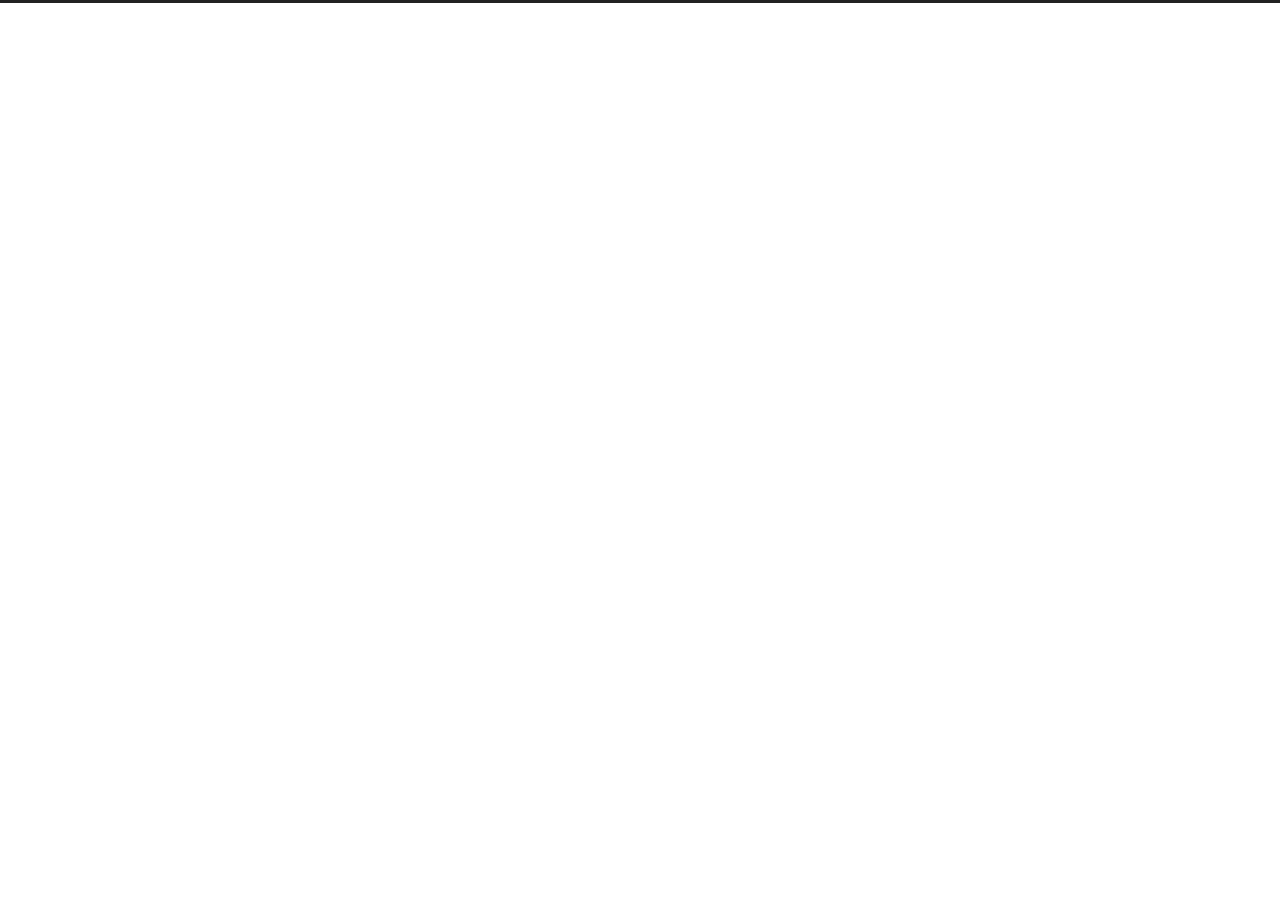
==== archives/index.html @ d3a79fce "Site updated: 2021-07-25 20:17:52" ====
<!DOCTYPE html>
<html lang="en">
<head>
  <meta charset="UTF-8">
<meta name="viewport" content="width=device-width">
<meta name="theme-color" content="#222">
<meta name="generator" content="Hexo 5.4.0">


  <link rel="apple-touch-icon" sizes="180x180" href="/images/apple-touch-icon-next.png">
  <link rel="icon" type="image/png" sizes="32x32" href="/images/favicon-32x32-next.png">
  <link rel="icon" type="image/png" sizes="16x16" href="/images/favicon-16x16-next.png">
  <link rel="mask-icon" href="/images/logo.svg" color="#222">

<link rel="stylesheet" href="/css/main.css">



<link rel="stylesheet" href="https://cdn.jsdelivr.net/npm/@fortawesome/fontawesome-free@5.15.3/css/all.min.css" integrity="sha256-2H3fkXt6FEmrReK448mDVGKb3WW2ZZw35gI7vqHOE4Y=" crossorigin="anonymous">
  <link rel="stylesheet" href="https://cdn.jsdelivr.net/npm/animate.css@3.1.1/animate.min.css" integrity="sha256-PR7ttpcvz8qrF57fur/yAx1qXMFJeJFiA6pSzWi0OIE=" crossorigin="anonymous">

<script class="next-config" data-name="main" type="application/json">{"hostname":"example.com","root":"/","images":"/images","scheme":"Muse","version":"8.6.1","exturl":false,"sidebar":{"position":"left","display":"post","padding":18,"offset":12},"copycode":false,"bookmark":{"enable":false,"color":"#222","save":"auto"},"fancybox":false,"mediumzoom":false,"lazyload":false,"pangu":false,"comments":{"style":"tabs","active":null,"storage":true,"lazyload":false,"nav":null},"motion":{"enable":true,"async":false,"transition":{"post_block":"fadeIn","post_header":"fadeInDown","post_body":"fadeInDown","coll_header":"fadeInLeft","sidebar":"fadeInUp"}},"prism":false,"i18n":{"placeholder":"Searching...","empty":"We didn't find any results for the search: ${query}","hits_time":"${hits} results found in ${time} ms","hits":"${hits} results found"}}</script><script src="/js/config.js"></script>
<meta property="og:type" content="website">
<meta property="og:title" content="第一篇博客">
<meta property="og:url" content="http://example.com/archives/index.html">
<meta property="og:site_name" content="第一篇博客">
<meta property="og:locale" content="en_US">
<meta property="article:author" content="BTPIG1">
<meta name="twitter:card" content="summary">


<link rel="canonical" href="http://example.com/archives/">



<script class="next-config" data-name="page" type="application/json">{"sidebar":"","isHome":false,"isPost":false,"lang":"en","comments":"","permalink":"","path":"archives/index.html","title":""}</script>

<script class="next-config" data-name="calendar" type="application/json">""</script>
<title>Archive | 第一篇博客</title>
  




  <noscript>
    <link rel="stylesheet" href="/css/noscript.css">
  </noscript>
</head>

<body itemscope itemtype="http://schema.org/WebPage" class="use-motion">
  <div class="headband"></div>

  <main class="main">
    <header class="header" itemscope itemtype="http://schema.org/WPHeader">
      <div class="header-inner"><div class="site-brand-container">
  <div class="site-nav-toggle">
    <div class="toggle" aria-label="Toggle navigation bar" role="button">
    </div>
  </div>

  <div class="site-meta">

    <a href="/" class="brand" rel="start">
      <i class="logo-line"></i>
      <h1 class="site-title">第一篇博客</h1>
      <i class="logo-line"></i>
    </a>
  </div>

  <div class="site-nav-right">
    <div class="toggle popup-trigger">
    </div>
  </div>
</div>







</div>
        
  
  <div class="toggle sidebar-toggle" role="button">
    <span class="toggle-line"></span>
    <span class="toggle-line"></span>
    <span class="toggle-line"></span>
  </div>

  <aside class="sidebar">

    <div class="sidebar-inner sidebar-overview-active">
      <ul class="sidebar-nav">
        <li class="sidebar-nav-toc">
          Table of Contents
        </li>
        <li class="sidebar-nav-overview">
          Overview
        </li>
      </ul>

      <div class="sidebar-panel-container">
        <!--noindex-->
        <div class="post-toc-wrap sidebar-panel">
        </div>
        <!--/noindex-->

        <div class="site-overview-wrap sidebar-panel">
          <div class="site-overview">
            <div class="site-author site-overview-item animated" itemprop="author" itemscope itemtype="http://schema.org/Person">
  <p class="site-author-name" itemprop="name">BTPIG1</p>
  <div class="site-description" itemprop="description"></div>
</div>
<div class="site-state-wrap site-overview-item animated">
  <nav class="site-state">
      <div class="site-state-item site-state-posts">
          <a href="/archives">
          <span class="site-state-item-count">2</span>
          <span class="site-state-item-name">posts</span>
        </a>
      </div>
  </nav>
</div>



          </div>
        </div>
      </div>
    </div>
  </aside>
  <div class="sidebar-dimmer"></div>


    </header>

    
  <div class="back-to-top" role="button" aria-label="Back to top">
    <i class="fa fa-arrow-up"></i>
    <span>0%</span>
  </div>

<noscript>
  <div class="noscript-warning">Theme NexT works best with JavaScript enabled</div>
</noscript>


    <div class="main-inner archive posts-collapse">


  
  
  
  <div class="post-block">
    <div class="post-content">
      <div class="collection-title">
        <span class="collection-header">Um..! 2 posts in total. Keep on posting.</span>
      </div>

      
    <div class="collection-year">
      <span class="collection-header">2021</span>
    </div>

  <article itemscope itemtype="http://schema.org/Article">
    <header class="post-header">
      <div class="post-meta-container">
        <time itemprop="dateCreated"
              datetime="2021-07-25T20:12:00+08:00"
              content="2021-07-25">
          07-25
        </time>
      </div>

      <div class="post-title">
          <a class="post-title-link" href="/2021/07/25/%E6%88%91%E7%9A%84%E7%AC%AC%E4%B8%80%E7%AF%87%E5%8D%9A%E5%AE%A2/" itemprop="url">
            <span itemprop="name">我的第一篇博客</span>
          </a>
      </div>

      
    </header>
  </article>

  <article itemscope itemtype="http://schema.org/Article">
    <header class="post-header">
      <div class="post-meta-container">
        <time itemprop="dateCreated"
              datetime="2021-07-25T19:30:28+08:00"
              content="2021-07-25">
          07-25
        </time>
      </div>

      <div class="post-title">
          <a class="post-title-link" href="/2021/07/25/hello-world/" itemprop="url">
            <span itemprop="name">Hello World</span>
          </a>
      </div>

      
    </header>
  </article>


    </div>
  </div>
  
  
  

</div>
  </main>

  <footer class="footer">
    <div class="footer-inner">


<div class="copyright">
  &copy; 
  <span itemprop="copyrightYear">2021</span>
  <span class="with-love">
    <i class="fa fa-heart"></i>
  </span>
  <span class="author" itemprop="copyrightHolder">BTPIG1</span>
</div>
  <div class="powered-by">Powered by <a href="https://hexo.io/" rel="noopener" target="_blank">Hexo</a> & <a href="https://theme-next.js.org/muse/" rel="noopener" target="_blank">NexT.Muse</a>
  </div>

    </div>
  </footer>

  
  <script src="https://cdn.jsdelivr.net/npm/animejs@3.2.1/lib/anime.min.js" integrity="sha256-XL2inqUJaslATFnHdJOi9GfQ60on8Wx1C2H8DYiN1xY=" crossorigin="anonymous"></script>
<script src="/js/comments.js"></script><script src="/js/utils.js"></script><script src="/js/motion.js"></script><script src="/js/schemes/muse.js"></script><script src="/js/next-boot.js"></script>

  




  





</body>
</html>
---- css/main.css ----
:root {
  --body-bg-color: #fff;
  --content-bg-color: #fff;
  --card-bg-color: #f5f5f5;
  --text-color: #555;
  --blockquote-color: #666;
  --link-color: #555;
  --link-hover-color: #222;
  --brand-color: #fff;
  --brand-hover-color: #fff;
  --table-row-odd-bg-color: #f9f9f9;
  --table-row-hover-bg-color: #f5f5f5;
  --menu-item-bg-color: #f5f5f5;
  --btn-default-bg: #222;
  --btn-default-color: #fff;
  --btn-default-border-color: #222;
  --btn-default-hover-bg: #fff;
  --btn-default-hover-color: #222;
  --btn-default-hover-border-color: #222;
  --highlight-background: #f0f0f0;
  --highlight-foreground: #444;
  --highlight-gutter-background: #dedede;
  --highlight-gutter-foreground: #555;
}
html {
  line-height: 1.15; /* 1 */
  -webkit-text-size-adjust: 100%; /* 2 */
}
body {
  margin: 0;
}
main {
  display: block;
}
h1 {
  font-size: 2em;
  margin: 0.67em 0;
}
hr {
  box-sizing: content-box; /* 1 */
  height: 0; /* 1 */
  overflow: visible; /* 2 */
}
pre {
  font-family: monospace, monospace; /* 1 */
  font-size: 1em; /* 2 */
}
a {
  background: transparent;
}
abbr[title] {
  border-bottom: none; /* 1 */
  text-decoration: underline; /* 2 */
  text-decoration: underline dotted; /* 2 */
}
b,
strong {
  font-weight: bolder;
}
code,
kbd,
samp {
  font-family: monospace, monospace; /* 1 */
  font-size: 1em; /* 2 */
}
small {
  font-size: 80%;
}
sub,
sup {
  font-size: 75%;
  line-height: 0;
  position: relative;
  vertical-align: baseline;
}
sub {
  bottom: -0.25em;
}
sup {
  top: -0.5em;
}
img {
  border-style: none;
}
button,
input,
optgroup,
select,
textarea {
  font-family: inherit; /* 1 */
  font-size: 100%; /* 1 */
  line-height: 1.15; /* 1 */
  margin: 0; /* 2 */
}
button,
input {
/* 1 */
  overflow: visible;
}
button,
select {
/* 1 */
  text-transform: none;
}
button,
[type='button'],
[type='reset'],
[type='submit'] {
  -webkit-appearance: button;
}
button::-moz-focus-inner,
[type='button']::-moz-focus-inner,
[type='reset']::-moz-focus-inner,
[type='submit']::-moz-focus-inner {
  border-style: none;
  padding: 0;
}
button:-moz-focusring,
[type='button']:-moz-focusring,
[type='reset']:-moz-focusring,
[type='submit']:-moz-focusring {
  outline: 1px dotted ButtonText;
}
fieldset {
  padding: 0.35em 0.75em 0.625em;
}
legend {
  box-sizing: border-box; /* 1 */
  color: inherit; /* 2 */
  display: table; /* 1 */
  max-width: 100%; /* 1 */
  padding: 0; /* 3 */
  white-space: normal; /* 1 */
}
progress {
  vertical-align: baseline;
}
textarea {
  overflow: auto;
}
[type='checkbox'],
[type='radio'] {
  box-sizing: border-box; /* 1 */
  padding: 0; /* 2 */
}
[type='number']::-webkit-inner-spin-button,
[type='number']::-webkit-outer-spin-button {
  height: auto;
}
[type='search'] {
  outline-offset: -2px; /* 2 */
  -webkit-appearance: textfield; /* 1 */
}
[type='search']::-webkit-search-decoration {
  -webkit-appearance: none;
}
::-webkit-file-upload-button {
  font: inherit; /* 2 */
  -webkit-appearance: button; /* 1 */
}
details {
  display: block;
}
summary {
  display: list-item;
}
template {
  display: none;
}
[hidden] {
  display: none;
}
::selection {
  background: #262a30;
  color: #eee;
}
html,
body {
  height: 100%;
}
body {
  background: var(--body-bg-color);
  color: var(--text-color);
  font-family: Lato, 'PingFang SC', 'Microsoft YaHei', sans-serif;
  font-size: 1em;
  line-height: 2;
  min-height: 100%;
  position: relative;
  transition: padding 0.2s ease-in-out;
}
h1,
h2,
h3,
h4,
h5,
h6 {
  font-family: Lato, 'PingFang SC', 'Microsoft YaHei', sans-serif;
  font-weight: bold;
  line-height: 1.5;
  margin: 20px 0 15px;
}
h1 {
  font-size: 1.5em;
}
h2 {
  font-size: 1.375em;
}
h3 {
  font-size: 1.25em;
}
h4 {
  font-size: 1.125em;
}
h5 {
  font-size: 1em;
}
h6 {
  font-size: 0.875em;
}
p {
  margin: 0 0 20px;
}
a {
  border-bottom: 1px solid #999;
  color: var(--link-color);
  cursor: pointer;
  outline: 0;
  text-decoration: none;
  overflow-wrap: break-word;
}
a:hover {
  border-bottom-color: var(--link-hover-color);
  color: var(--link-hover-color);
}
iframe,
img,
video,
embed {
  display: block;
  margin-left: auto;
  margin-right: auto;
  max-width: 100%;
}
hr {
  background-image: repeating-linear-gradient(-45deg, #ddd, #ddd 4px, transparent 4px, transparent 8px);
  border: 0;
  height: 3px;
  margin: 40px 0;
}
blockquote {
  border-left: 4px solid #ddd;
  color: var(--blockquote-color);
  margin: 0;
  padding: 0 15px;
}
blockquote cite::before {
  content: '-';
  padding: 0 5px;
}
dt {
  font-weight: bold;
}
dd {
  margin: 0;
  padding: 0;
}
.table-container {
  overflow: auto;
}
table {
  border-collapse: collapse;
  border-spacing: 0;
  font-size: 0.875em;
  margin: 0 0 20px;
  width: 100%;
}
tbody tr:nth-of-type(odd) {
  background: var(--table-row-odd-bg-color);
}
tbody tr:hover {
  background: var(--table-row-hover-bg-color);
}
caption,
th,
td {
  padding: 8px;
}
th,
td {
  border: 1px solid #ddd;
  border-bottom: 3px solid #ddd;
}
th {
  font-weight: 700;
  padding-bottom: 10px;
}
td {
  border-bottom-width: 1px;
}
.btn {
  background: var(--btn-default-bg);
  border: 2px solid var(--btn-default-border-color);
  border-radius: 0;
  color: var(--btn-default-color);
  display: inline-block;
  font-size: 0.875em;
  line-height: 2;
  padding: 0 20px;
  transition: background-color 0.2s ease-in-out;
}
.btn:hover {
  background: var(--btn-default-hover-bg);
  border-color: var(--btn-default-hover-border-color);
  color: var(--btn-default-hover-color);
}
.btn + .btn {
  margin: 0 0 8px 8px;
}
.btn .fa-fw {
  text-align: left;
  width: 1.285714285714286em;
}
.toggle {
  line-height: 0;
}
.toggle .toggle-line {
  background: #fff;
  display: block;
  height: 2px;
  left: 0;
  position: relative;
  top: 0;
  transition: all 0.4s;
  width: 100%;
}
.toggle .toggle-line:not(:first-child) {
  margin-top: 3px;
}
.toggle.toggle-arrow .toggle-line:first-child {
  left: 50%;
  top: 2px;
  transform: rotate(45deg);
  width: 50%;
}
.toggle.toggle-arrow .toggle-line:last-child {
  left: 50%;
  top: -2px;
  transform: rotate(-45deg);
  width: 50%;
}
.toggle.toggle-close .toggle-line:nth-child(2) {
  opacity: 0;
}
.toggle.toggle-close .toggle-line:first-child {
  top: 5px;
  transform: rotate(45deg);
}
.toggle.toggle-close .toggle-line:last-child {
  top: -5px;
  transform: rotate(-45deg);
}
/*

Original highlight.js style (c) Ivan Sagalaev <maniac@softwaremaniacs.org>

*/

.hljs {
  display: block;
  overflow-x: auto;
  padding: 0.5em;
  background: #F0F0F0;
}


/* Base color: saturation 0; */

.hljs,
.hljs-subst {
  color: #444;
}

.hljs-comment {
  color: #888888;
}

.hljs-keyword,
.hljs-attribute,
.hljs-selector-tag,
.hljs-meta-keyword,
.hljs-doctag,
.hljs-name {
  font-weight: bold;
}


/* User color: hue: 0 */

.hljs-type,
.hljs-string,
.hljs-number,
.hljs-selector-id,
.hljs-selector-class,
.hljs-quote,
.hljs-template-tag,
.hljs-deletion {
  color: #880000;
}

.hljs-title,
.hljs-section {
  color: #880000;
  font-weight: bold;
}

.hljs-regexp,
.hljs-symbol,
.hljs-variable,
.hljs-template-variable,
.hljs-link,
.hljs-selector-attr,
.hljs-selector-pseudo {
  color: #BC6060;
}


/* Language color: hue: 90; */

.hljs-literal {
  color: #78A960;
}

.hljs-built_in,
.hljs-bullet,
.hljs-code,
.hljs-addition {
  color: #397300;
}


/* Meta color: hue: 200 */

.hljs-meta {
  color: #1f7199;
}

.hljs-meta-string {
  color: #4d99bf;
}


/* Misc effects */

.hljs-emphasis {
  font-style: italic;
}

.hljs-strong {
  font-weight: bold;
}

code,
kbd,
figure.highlight,
pre {
  background: var(--highlight-background);
  color: var(--highlight-foreground);
}
figure.highlight,
pre {
  line-height: 1.6;
  margin: 0 auto 20px;
}
pre,
code {
  font-family: consolas, Menlo, monospace, 'PingFang SC', 'Microsoft YaHei';
}
code {
  border-radius: 3px;
  font-size: 0.875em;
  padding: 2px 4px;
  overflow-wrap: break-word;
}
kbd {
  border: 2px solid #ccc;
  border-radius: 0.2em;
  box-shadow: 0.1em 0.1em 0.2em rgba(0,0,0,0.1);
  font-family: inherit;
  padding: 0.1em 0.3em;
  white-space: nowrap;
}
figure.highlight {
  position: relative;
}
figure.highlight pre {
  border: 0;
  margin: 0;
  padding: 10px 0;
}
figure.highlight table {
  border: 0;
  margin: 0;
  width: auto;
}
figure.highlight td {
  border: 0;
  padding: 0;
}
figure.highlight figcaption,
pre .caption,
pre figcaption {
  background: var(--highlight-gutter-background);
  color: var(--highlight-foreground);
  display: flow-root;
  font-size: 0.875em;
  line-height: 1.2;
  padding: 0.5em;
}
figure.highlight figcaption a,
pre .caption a,
pre figcaption a {
  color: var(--highlight-foreground);
  float: right;
}
figure.highlight figcaption a:hover,
pre .caption a:hover,
pre figcaption a:hover {
  border-bottom-color: var(--highlight-foreground);
}
figure.highlight .gutter {
  -moz-user-select: none;
  -ms-user-select: none;
  -webkit-user-select: none;
  user-select: none;
}
figure.highlight .gutter pre {
  background: var(--highlight-gutter-background);
  color: var(--highlight-gutter-foreground);
  padding-left: 10px;
  padding-right: 10px;
  text-align: right;
}
figure.highlight .code pre {
  padding-left: 10px;
  width: 100%;
}
pre .caption,
pre figcaption {
  margin-bottom: 10px;
}
.gist table {
  width: auto;
}
.gist table td {
  border: 0;
}
pre {
  overflow: auto;
  padding: 10px;
  position: relative;
}
pre code {
  background: none;
  padding: 0;
  text-shadow: none;
}
.blockquote-center {
  border-left: none;
  margin: 40px 0;
  padding: 0;
  position: relative;
  text-align: center;
}
.blockquote-center::before,
.blockquote-center::after {
  left: 0;
  line-height: 1;
  opacity: 0.6;
  position: absolute;
  width: 100%;
}
.blockquote-center::before {
  border-top: 1px solid #ccc;
  text-align: left;
  top: -20px;
  content: '\f10d';
  font-family: 'Font Awesome 5 Free';
  font-weight: 900;
}
.blockquote-center::after {
  border-bottom: 1px solid #ccc;
  bottom: -20px;
  text-align: right;
  content: '\f10e';
  font-family: 'Font Awesome 5 Free';
  font-weight: 900;
}
.blockquote-center p,
.blockquote-center div {
  text-align: center;
}
.group-picture {
  margin-bottom: 20px;
}
.group-picture .group-picture-row {
  display: flex;
  gap: 3px;
  margin-bottom: 3px;
}
.group-picture .group-picture-column {
  flex: 1;
}
.group-picture .group-picture-column img {
  height: 100%;
  margin: 0;
  object-fit: cover;
  width: 100%;
}
.post-body .label {
  color: #555;
  padding: 0 2px;
}
.post-body .label.default {
  background: #f0f0f0;
}
.post-body .label.primary {
  background: #efe6f7;
}
.post-body .label.info {
  background: #e5f2f8;
}
.post-body .label.success {
  background: #e7f4e9;
}
.post-body .label.warning {
  background: #fcf6e1;
}
.post-body .label.danger {
  background: #fae8eb;
}
.post-body .link-grid {
  display: grid;
  grid-gap: 1.5rem 1.5rem;
  gap: 1.5rem 1.5rem;
  grid-template-columns: 1fr 1fr;
  margin-bottom: 20px;
  padding: 1rem;
}
@media (max-width: 767px) {
  .post-body .link-grid {
    grid-template-columns: 1fr;
  }
}
.post-body .link-grid .link-grid-container {
  border: solid #ddd;
  box-shadow: 1rem 1rem 0.5rem rgba(0,0,0,0.5);
  min-height: 5rem;
  min-width: 0;
  padding: 0.5rem;
  position: relative;
  transition: background 0.3s;
}
.post-body .link-grid .link-grid-container:hover {
  animation: next-shake 0.5s;
  background: var(--card-bg-color);
}
.post-body .link-grid .link-grid-container:active {
  box-shadow: 0.5rem 0.5rem 0.25rem rgba(0,0,0,0.5);
  transform: translate(0.2rem, 0.2rem);
}
.post-body .link-grid .link-grid-container .link-grid-image {
  border: 1px solid #ddd;
  border-radius: 50%;
  box-sizing: border-box;
  height: 5rem;
  padding: 3px;
  position: absolute;
  width: 5rem;
}
.post-body .link-grid .link-grid-container p {
  margin: 0 1rem 0 6rem;
}
.post-body .link-grid .link-grid-container p:first-of-type {
  font-size: 1.2em;
}
.post-body .link-grid .link-grid-container p:last-of-type {
  font-size: 0.8em;
  line-height: 1.3rem;
  opacity: 0.7;
}
.post-body .link-grid .link-grid-container a {
  border: 0;
  height: 100%;
  left: 0;
  position: absolute;
  top: 0;
  width: 100%;
}
@-moz-keyframes next-shake {
  0% {
    transform: translate(1pt, 1pt) rotate(0deg);
  }
  10% {
    transform: translate(-1pt, -2pt) rotate(-1deg);
  }
  20% {
    transform: translate(-3pt, 0pt) rotate(1deg);
  }
  30% {
    transform: translate(3pt, 2pt) rotate(0deg);
  }
  40% {
    transform: translate(1pt, -1pt) rotate(1deg);
  }
  50% {
    transform: translate(-1pt, 2pt) rotate(-1deg);
  }
  60% {
    transform: translate(-3pt, 1pt) rotate(0deg);
  }
  70% {
    transform: translate(3pt, 1pt) rotate(-1deg);
  }
  80% {
    transform: translate(-1pt, -1pt) rotate(1deg);
  }
  90% {
    transform: translate(1pt, 2pt) rotate(0deg);
  }
  100% {
    transform: translate(1pt, -2pt) rotate(-1deg);
  }
}
@-webkit-keyframes next-shake {
  0% {
    transform: translate(1pt, 1pt) rotate(0deg);
  }
  10% {
    transform: translate(-1pt, -2pt) rotate(-1deg);
  }
  20% {
    transform: translate(-3pt, 0pt) rotate(1deg);
  }
  30% {
    transform: translate(3pt, 2pt) rotate(0deg);
  }
  40% {
    transform: translate(1pt, -1pt) rotate(1deg);
  }
  50% {
    transform: translate(-1pt, 2pt) rotate(-1deg);
  }
  60% {
    transform: translate(-3pt, 1pt) rotate(0deg);
  }
  70% {
    transform: translate(3pt, 1pt) rotate(-1deg);
  }
  80% {
    transform: translate(-1pt, -1pt) rotate(1deg);
  }
  90% {
    transform: translate(1pt, 2pt) rotate(0deg);
  }
  100% {
    transform: translate(1pt, -2pt) rotate(-1deg);
  }
}
@-o-keyframes next-shake {
  0% {
    transform: translate(1pt, 1pt) rotate(0deg);
  }
  10% {
    transform: translate(-1pt, -2pt) rotate(-1deg);
  }
  20% {
    transform: translate(-3pt, 0pt) rotate(1deg);
  }
  30% {
    transform: translate(3pt, 2pt) rotate(0deg);
  }
  40% {
    transform: translate(1pt, -1pt) rotate(1deg);
  }
  50% {
    transform: translate(-1pt, 2pt) rotate(-1deg);
  }
  60% {
    transform: translate(-3pt, 1pt) rotate(0deg);
  }
  70% {
    transform: translate(3pt, 1pt) rotate(-1deg);
  }
  80% {
    transform: translate(-1pt, -1pt) rotate(1deg);
  }
  90% {
    transform: translate(1pt, 2pt) rotate(0deg);
  }
  100% {
    transform: translate(1pt, -2pt) rotate(-1deg);
  }
}
@keyframes next-shake {
  0% {
    transform: translate(1pt, 1pt) rotate(0deg);
  }
  10% {
    transform: translate(-1pt, -2pt) rotate(-1deg);
  }
  20% {
    transform: translate(-3pt, 0pt) rotate(1deg);
  }
  30% {
    transform: translate(3pt, 2pt) rotate(0deg);
  }
  40% {
    transform: translate(1pt, -1pt) rotate(1deg);
  }
  50% {
    transform: translate(-1pt, 2pt) rotate(-1deg);
  }
  60% {
    transform: translate(-3pt, 1pt) rotate(0deg);
  }
  70% {
    transform: translate(3pt, 1pt) rotate(-1deg);
  }
  80% {
    transform: translate(-1pt, -1pt) rotate(1deg);
  }
  90% {
    transform: translate(1pt, 2pt) rotate(0deg);
  }
  100% {
    transform: translate(1pt, -2pt) rotate(-1deg);
  }
}
.post-body .tabs {
  margin-bottom: 20px;
}
.post-body .tabs,
.tabs-comment {
  padding-top: 10px;
}
.post-body .tabs ul.nav-tabs,
.tabs-comment ul.nav-tabs {
  display: flex;
  display: flex;
  flex-wrap: wrap;
  justify-content: center;
  margin: 0;
  padding: 0;
}
@media (max-width: 413px) {
  .post-body .tabs ul.nav-tabs,
  .tabs-comment ul.nav-tabs {
    display: block;
    margin-bottom: 5px;
  }
}
.post-body .tabs ul.nav-tabs li.tab,
.tabs-comment ul.nav-tabs li.tab {
  border-bottom: 1px solid #ddd;
  border-left: 1px solid transparent;
  border-right: 1px solid transparent;
  border-radius: 0 0 0 0;
  border-top: 3px solid transparent;
  flex-grow: 1;
  list-style-type: none;
}
@media (max-width: 413px) {
  .post-body .tabs ul.nav-tabs li.tab,
  .tabs-comment ul.nav-tabs li.tab {
    border-bottom: 1px solid transparent;
    border-left: 3px solid transparent;
    border-right: 1px solid transparent;
    border-top: 1px solid transparent;
  }
}
@media (max-width: 413px) {
  .post-body .tabs ul.nav-tabs li.tab,
  .tabs-comment ul.nav-tabs li.tab {
    border-radius: 0;
  }
}
.post-body .tabs ul.nav-tabs li.tab a,
.tabs-comment ul.nav-tabs li.tab a {
  border-bottom: initial;
  display: block;
  line-height: 1.8;
  padding: 0.25em 0.75em;
  text-align: center;
  transition: all 0.2s ease-out;
}
.post-body .tabs ul.nav-tabs li.tab a i,
.tabs-comment ul.nav-tabs li.tab a i {
  width: 1.285714285714286em;
}
.post-body .tabs ul.nav-tabs li.tab.active,
.tabs-comment ul.nav-tabs li.tab.active {
  border-bottom-color: transparent;
  border-left-color: #ddd;
  border-right-color: #ddd;
  border-top-color: #fc6423;
}
@media (max-width: 413px) {
  .post-body .tabs ul.nav-tabs li.tab.active,
  .tabs-comment ul.nav-tabs li.tab.active {
    border-bottom-color: #ddd;
    border-left-color: #fc6423;
    border-right-color: #ddd;
    border-top-color: #ddd;
  }
}
.post-body .tabs ul.nav-tabs li.tab.active a,
.tabs-comment ul.nav-tabs li.tab.active a {
  cursor: default;
}
.post-body .tabs .tab-content,
.tabs-comment .tab-content {
  border: 1px solid #ddd;
  border-radius: 0 0 0 0;
  border-top-color: transparent;
}
@media (max-width: 413px) {
  .post-body .tabs .tab-content,
  .tabs-comment .tab-content {
    border-radius: 0;
    border-top-color: #ddd;
  }
}
.post-body .tabs .tab-content .tab-pane,
.tabs-comment .tab-content .tab-pane {
  padding: 20px 20px 0;
}
.post-body .tabs .tab-content .tab-pane:not(.active),
.tabs-comment .tab-content .tab-pane:not(.active) {
  display: none;
}
.post-body .note {
  border-radius: 3px;
  margin-bottom: 20px;
  padding: 1em;
  position: relative;
  border: 1px solid #eee;
  border-left-width: 5px;
}
.post-body .note summary {
  cursor: pointer;
  outline: 0;
}
.post-body .note summary p {
  display: inline;
}
.post-body .note h2,
.post-body .note h3,
.post-body .note h4,
.post-body .note h5,
.post-body .note h6 {
  border-bottom: initial;
  margin: 0;
  padding-top: 0;
}
.post-body .note p:first-child,
.post-body .note ul:first-child,
.post-body .note ol:first-child,
.post-body .note table:first-child,
.post-body .note pre:first-child,
.post-body .note blockquote:first-child,
.post-body .note img:first-child {
  margin-top: 0;
}
.post-body .note p:last-child,
.post-body .note ul:last-child,
.post-body .note ol:last-child,
.post-body .note table:last-child,
.post-body .note pre:last-child,
.post-body .note blockquote:last-child,
.post-body .note img:last-child {
  margin-bottom: 0;
}
.post-body .note.default {
  border-left-color: #777;
}
.post-body .note.default h2,
.post-body .note.default h3,
.post-body .note.default h4,
.post-body .note.default h5,
.post-body .note.default h6 {
  color: #777;
}
.post-body .note.primary {
  border-left-color: #6f42c1;
}
.post-body .note.primary h2,
.post-body .note.primary h3,
.post-body .note.primary h4,
.post-body .note.primary h5,
.post-body .note.primary h6 {
  color: #6f42c1;
}
.post-body .note.info {
  border-left-color: #428bca;
}
.post-body .note.info h2,
.post-body .note.info h3,
.post-body .note.info h4,
.post-body .note.info h5,
.post-body .note.info h6 {
  color: #428bca;
}
.post-body .note.success {
  border-left-color: #5cb85c;
}
.post-body .note.success h2,
.post-body .note.success h3,
.post-body .note.success h4,
.post-body .note.success h5,
.post-body .note.success h6 {
  color: #5cb85c;
}
.post-body .note.warning {
  border-left-color: #f0ad4e;
}
.post-body .note.warning h2,
.post-body .note.warning h3,
.post-body .note.warning h4,
.post-body .note.warning h5,
.post-body .note.warning h6 {
  color: #f0ad4e;
}
.post-body .note.danger {
  border-left-color: #d9534f;
}
.post-body .note.danger h2,
.post-body .note.danger h3,
.post-body .note.danger h4,
.post-body .note.danger h5,
.post-body .note.danger h6 {
  color: #d9534f;
}
.pagination .prev,
.pagination .next,
.pagination .page-number,
.pagination .space {
  display: inline-block;
  margin: -1px 10px 0;
  padding: 0 10px;
}
@media (max-width: 767px) {
  .pagination .prev,
  .pagination .next,
  .pagination .page-number,
  .pagination .space {
    margin: 0 5px;
  }
}
.pagination {
  border-top: 1px solid #eee;
  margin: 120px 0 0;
  text-align: center;
}
.pagination .prev,
.pagination .next,
.pagination .page-number {
  border-bottom: 0;
  border-top: 1px solid #eee;
  transition: border-color 0.2s ease-in-out;
}
.pagination .prev:hover,
.pagination .next:hover,
.pagination .page-number:hover {
  border-top-color: var(--link-hover-color);
}
@media (max-width: 767px) {
  .pagination {
    border-top: 0;
  }
  .pagination .prev,
  .pagination .next,
  .pagination .page-number {
    border-bottom: 1px solid #eee;
    border-top: 0;
  }
  .pagination .prev:hover,
  .pagination .next:hover,
  .pagination .page-number:hover {
    border-bottom-color: var(--link-hover-color);
  }
}
.pagination .space {
  margin: 0;
  padding: 0;
}
.pagination .page-number.current {
  background: #ccc;
  border-color: #ccc;
  color: var(--content-bg-color);
}
.comments {
  margin-top: 60px;
  overflow: hidden;
}
.comment-button-group {
  display: flex;
  display: flex;
  flex-wrap: wrap;
  justify-content: center;
  justify-content: center;
  margin: 1em 0;
}
.comment-button-group .comment-button {
  margin: 0.1em 0.2em;
}
.comment-button-group .comment-button.active {
  background: var(--btn-default-hover-bg);
  border-color: var(--btn-default-hover-border-color);
  color: var(--btn-default-hover-color);
}
.comment-position {
  display: none;
}
.comment-position.active {
  display: block;
}
.tabs-comment {
  margin-top: 4em;
  padding-top: 0;
}
.tabs-comment .comments {
  margin-top: 0;
  padding-top: 0;
}
.headband {
  background: #222;
  height: 3px;
}
@media (max-width: 991px) {
  .headband {
    display: none;
  }
}
.header {
  background: transparent;
}
.header-inner {
  margin: 0 auto;
  width: 700px;
}
@media (min-width: 1200px) {
  .header-inner {
    width: 800px;
  }
}
@media (min-width: 1600px) {
  .header-inner {
    width: 900px;
  }
}
.site-brand-container {
  display: flex;
  flex-shrink: 0;
  padding: 0 10px;
}
.use-motion .header,
.use-motion .site-brand-container .toggle {
  opacity: 0;
}
.site-meta {
  flex-grow: 1;
  text-align: center;
}
@media (max-width: 767px) {
  .site-meta {
    text-align: center;
  }
}
.custom-logo-image {
  margin-top: 20px;
}
@media (max-width: 991px) {
  .custom-logo-image {
    display: none;
  }
}
.brand {
  border-bottom: 0;
  color: var(--brand-color);
  display: inline-block;
  padding: 0 40px;
}
.brand:hover {
  color: var(--brand-hover-color);
}
.site-title {
  font-family: Lato, 'PingFang SC', 'Microsoft YaHei', sans-serif;
  font-size: 1.375em;
  font-weight: normal;
  margin: 0;
}
.site-subtitle {
  color: #999;
  font-size: 0.8125em;
  margin: 10px 0;
}
.use-motion .site-title,
.use-motion .site-subtitle,
.use-motion .custom-logo-image {
  opacity: 0;
  position: relative;
  top: -10px;
}
.site-nav-toggle,
.site-nav-right {
  display: none;
}
@media (max-width: 767px) {
  .site-nav-toggle,
  .site-nav-right {
    display: flex;
    flex-direction: column;
    justify-content: center;
  }
}
.site-nav-toggle .toggle,
.site-nav-right .toggle {
  color: var(--text-color);
  padding: 10px;
  width: 22px;
}
.site-nav-toggle .toggle .toggle-line,
.site-nav-right .toggle .toggle-line {
  background: var(--text-color);
  border-radius: 1px;
}
@media (max-width: 767px) {
  .site-nav {
    --scroll-height: 0;
    height: 0;
    overflow: hidden;
    transition: height 0.2s ease-in-out;
  }
  body:not(.site-nav-on) .site-nav .animated {
    animation: none;
  }
  body.site-nav-on .site-nav {
    height: var(--scroll-height);
  }
}
.menu {
  margin: 0;
  padding: 1em 0;
  text-align: center;
}
.menu-item {
  display: inline-block;
  list-style: none;
  margin: 0 10px;
}
@media (max-width: 767px) {
  .menu-item {
    display: block;
    margin-top: 10px;
  }
  .menu-item.menu-item-search {
    display: none;
  }
}
.menu-item a {
  border-bottom: 0;
  display: block;
  font-size: 0.8125em;
  transition: border-color 0.2s ease-in-out;
}
.menu-item a:hover,
.menu-item a.menu-item-active {
  background: var(--menu-item-bg-color);
}
.menu-item .fa,
.menu-item .fab,
.menu-item .far,
.menu-item .fas {
  margin-right: 8px;
}
.menu-item .badge {
  display: inline-block;
  font-weight: bold;
  line-height: 1;
  margin-left: 0.35em;
  margin-top: 0.35em;
  text-align: center;
  white-space: nowrap;
}
@media (max-width: 767px) {
  .menu-item .badge {
    float: right;
    margin-left: 0;
  }
}
.use-motion .menu-item {
  visibility: hidden;
}
.sidebar-inner {
  color: #999;
  padding: 18px 10px;
  text-align: center;
}
.site-overview {
  max-height: var(--sidebar-wrapper-height);
}
.site-overview-item:not(:first-child) {
  margin-top: 10px;
}
.cc-license .cc-opacity {
  border-bottom: 0;
  opacity: 0.7;
}
.cc-license .cc-opacity:hover {
  opacity: 0.9;
}
.cc-license img {
  display: inline-block;
}
.site-author-image {
  border: 2px solid #333;
  max-width: 96px;
  padding: 2px;
}
.site-author-name {
  color: #f5f5f5;
  font-weight: normal;
  margin: 5px 0 0;
}
.site-description {
  color: #999;
  font-size: 1em;
  margin-top: 5px;
}
.links-of-author a {
  font-size: 0.8125em;
}
.links-of-author .fa,
.links-of-author .fab,
.links-of-author .far,
.links-of-author .fas {
  margin-right: 2px;
}
.sidebar .sidebar-button:not(:first-child) {
  margin-top: 15px;
}
.sidebar .sidebar-button button {
  background: transparent;
  color: #fc6423;
  cursor: pointer;
  line-height: 2;
  padding: 0 15px;
  border: 1px solid #fc6423;
  border-radius: 4px;
}
.sidebar .sidebar-button button:hover {
  background: #fc6423;
  color: #fff;
}
.sidebar .sidebar-button button .fa,
.sidebar .sidebar-button button .fab,
.sidebar .sidebar-button button .far,
.sidebar .sidebar-button button .fas {
  margin-right: 5px;
}
.links-of-blogroll {
  font-size: 0.8125em;
}
.links-of-blogroll-title {
  font-size: 0.875em;
  font-weight: 600;
  margin-top: 0;
}
.links-of-blogroll-list {
  list-style: none;
  margin: 0;
  padding: 0;
}
.sidebar-dimmer {
  display: none;
}
@media (max-width: 991px) {
  .sidebar-dimmer {
    background: #000;
    display: block;
    height: 100%;
    left: 0;
    opacity: 0;
    position: fixed;
    top: 0;
    transition: visibility 0.4s, opacity 0.4s;
    visibility: hidden;
    width: 100%;
    z-index: 1100;
  }
  .sidebar-active .sidebar-dimmer {
    opacity: 0.7;
    visibility: visible;
  }
}
.sidebar-nav {
  display: none;
  margin: 0;
  padding-bottom: 20px;
  padding-left: 0;
}
.sidebar-nav-active .sidebar-nav {
  display: block;
}
.sidebar-nav li {
  border-bottom: 1px solid transparent;
  color: #666;
  cursor: pointer;
  display: inline-block;
  font-size: 0.875em;
}
.sidebar-nav li.sidebar-nav-overview {
  margin-left: 10px;
}
.sidebar-nav li:hover {
  color: #f5f5f5;
}
.sidebar-toc-active .sidebar-nav-toc,
.sidebar-overview-active .sidebar-nav-overview {
  border-bottom-color: #87daff;
  color: #87daff;
}
.sidebar-toc-active .sidebar-nav-toc:hover,
.sidebar-overview-active .sidebar-nav-overview:hover {
  color: #87daff;
}
.sidebar-panel-container {
  max-height: var(--sidebar-wrapper-height);
  overflow-x: hidden;
  overflow-y: auto;
}
.sidebar-panel {
  display: none;
}
.sidebar-overview-active .site-overview-wrap {
  display: flex;
  flex-direction: column;
  justify-content: center;
}
.sidebar-toc-active .post-toc-wrap {
  display: block;
}
.sidebar-toggle {
  bottom: 45px;
  height: 12px;
  padding: 6px 5px;
  width: 14px;
  background: #222;
  cursor: pointer;
  opacity: 0.8;
  position: fixed;
  z-index: 1300;
  left: 30px;
}
@media (max-width: 991px) {
  .sidebar-toggle {
    left: 20px;
  }
}
.sidebar-toggle:hover {
  opacity: 1;
}
@media (max-width: 991px) {
  .sidebar-toggle {
    opacity: 1;
  }
}
.sidebar-toggle:hover .toggle-line {
  background: #87daff;
}
@media (any-hover: hover) {
  body:not(.sidebar-active) .sidebar-toggle:hover .toggle-line:first-child {
    left: 50%;
    top: 2px;
    transform: rotate(45deg);
    width: 50%;
  }
  body:not(.sidebar-active) .sidebar-toggle:hover .toggle-line:last-child {
    left: 50%;
    top: -2px;
    transform: rotate(-45deg);
    width: 50%;
  }
}
.sidebar-active .sidebar-toggle .toggle-line:nth-child(2) {
  opacity: 0;
}
.sidebar-active .sidebar-toggle .toggle-line:first-child {
  top: 5px;
  transform: rotate(45deg);
}
.sidebar-active .sidebar-toggle .toggle-line:last-child {
  top: -5px;
  transform: rotate(-45deg);
}
.post-toc {
  font-size: 0.875em;
}
.post-toc ol {
  list-style: none;
  margin: 0;
  padding: 0 2px 5px 10px;
  text-align: left;
}
.post-toc ol > ol {
  padding-left: 0;
}
.post-toc ol a {
  transition: all 0.2s ease-in-out;
}
.post-toc .nav-item {
  line-height: 1.8;
  overflow: hidden;
  text-overflow: ellipsis;
  white-space: nowrap;
}
.post-toc .nav .nav-child {
  display: none;
}
.post-toc .nav .active > .nav-child {
  display: block;
}
.post-toc .nav .active-current > .nav-child {
  display: block;
}
.post-toc .nav .active-current > .nav-child > .nav-item {
  display: block;
}
.post-toc .nav .active > a {
  border-bottom-color: #87daff;
  color: #87daff;
}
.post-toc .nav .active-current > a {
  color: #87daff;
}
.post-toc .nav .active-current > a:hover {
  color: #87daff;
}
.site-state {
  display: flex;
  flex-wrap: wrap;
  justify-content: center;
  line-height: 1.4;
}
.site-state-item {
  padding: 0 15px;
}
.site-state-item a {
  border-bottom: 0;
  display: block;
}
.site-state-item-count {
  display: block;
  font-size: 1.25em;
  font-weight: 600;
}
.site-state-item-name {
  color: inherit;
  font-size: 0.875em;
}
.footer {
  color: #999;
  font-size: 0.875em;
  padding: 20px 0;
}
.footer.footer-fixed {
  bottom: 0;
  left: 0;
  position: absolute;
  right: 0;
}
.footer-inner {
  box-sizing: border-box;
  text-align: center;
  display: flex;
  flex-direction: column;
  justify-content: center;
  margin: 0 auto;
  width: 700px;
}
@media (min-width: 1200px) {
  .footer-inner {
    width: 800px;
  }
}
@media (min-width: 1600px) {
  .footer-inner {
    width: 900px;
  }
}
.use-motion .footer {
  opacity: 0;
}
.languages {
  display: inline-block;
  font-size: 1.125em;
  position: relative;
}
.languages .lang-select-label span {
  margin: 0 0.5em;
}
.languages .lang-select {
  height: 100%;
  left: 0;
  opacity: 0;
  position: absolute;
  top: 0;
  width: 100%;
}
.with-love {
  color: #ff0000;
  display: inline-block;
  margin: 0 5px;
}
@-moz-keyframes icon-animate {
  0%, 100% {
    transform: scale(1);
  }
  10%, 30% {
    transform: scale(0.9);
  }
  20%, 40%, 60%, 80% {
    transform: scale(1.1);
  }
  50%, 70% {
    transform: scale(1.1);
  }
}
@-webkit-keyframes icon-animate {
  0%, 100% {
    transform: scale(1);
  }
  10%, 30% {
    transform: scale(0.9);
  }
  20%, 40%, 60%, 80% {
    transform: scale(1.1);
  }
  50%, 70% {
    transform: scale(1.1);
  }
}
@-o-keyframes icon-animate {
  0%, 100% {
    transform: scale(1);
  }
  10%, 30% {
    transform: scale(0.9);
  }
  20%, 40%, 60%, 80% {
    transform: scale(1.1);
  }
  50%, 70% {
    transform: scale(1.1);
  }
}
@keyframes icon-animate {
  0%, 100% {
    transform: scale(1);
  }
  10%, 30% {
    transform: scale(0.9);
  }
  20%, 40%, 60%, 80% {
    transform: scale(1.1);
  }
  50%, 70% {
    transform: scale(1.1);
  }
}
.back-to-top {
  font-size: 12px;
}
.back-to-top span {
  display: none;
}
.back-to-top {
  bottom: -100px;
  box-sizing: border-box;
  color: #fff;
  padding: 0 6px;
  transition: bottom 0.2s ease-in-out;
  background: #222;
  cursor: pointer;
  opacity: 0.8;
  position: fixed;
  z-index: 1300;
  left: 30px;
  width: 24px;
}
@media (max-width: 991px) {
  .back-to-top {
    left: 20px;
  }
}
.back-to-top:hover {
  opacity: 1;
}
@media (max-width: 991px) {
  .back-to-top {
    opacity: 1;
  }
}
.back-to-top:hover {
  color: #87daff;
}
.back-to-top.back-to-top-on {
  bottom: 19px;
}
.noscript-warning {
  background-color: #f55;
  color: #fff;
  font-family: sans-serif;
  font-size: 1rem;
  font-weight: bold;
  left: 0;
  position: fixed;
  text-align: center;
  top: 0;
  width: 100%;
  z-index: 1500;
}
.rtl.post-body p,
.rtl.post-body a,
.rtl.post-body h1,
.rtl.post-body h2,
.rtl.post-body h3,
.rtl.post-body h4,
.rtl.post-body h5,
.rtl.post-body h6,
.rtl.post-body li,
.rtl.post-body ul,
.rtl.post-body ol {
  direction: rtl;
  font-family: UKIJ Ekran;
}
.rtl.post-title {
  font-family: UKIJ Ekran;
}
.post-button {
  margin-top: 40px;
  text-align: center;
}
.use-motion .post-block,
.use-motion .pagination,
.use-motion .comments {
  visibility: hidden;
}
.use-motion .post-header {
  visibility: hidden;
}
.use-motion .post-body {
  visibility: hidden;
}
.use-motion .collection-header {
  visibility: hidden;
}
.posts-collapse .post-content {
  margin-bottom: 35px;
  margin-left: 35px;
  position: relative;
}
@media (max-width: 767px) {
  .posts-collapse .post-content {
    margin-left: 0;
    margin-right: 0;
  }
}
.posts-collapse .post-content .collection-title {
  font-size: 1.125em;
  position: relative;
}
.posts-collapse .post-content .collection-title::before {
  background: #999;
  border: 1px solid #fff;
  margin-left: -6px;
  margin-top: -4px;
  position: absolute;
  top: 50%;
  border-radius: 50%;
  content: ' ';
  height: 10px;
  width: 10px;
}
.posts-collapse .post-content .collection-year {
  font-size: 1.5em;
  font-weight: bold;
  margin: 60px 0;
  position: relative;
}
.posts-collapse .post-content .collection-year::before {
  background: #bbb;
  margin-left: -4px;
  margin-top: -4px;
  position: absolute;
  top: 50%;
  border-radius: 50%;
  content: ' ';
  height: 8px;
  width: 8px;
}
.posts-collapse .post-content .collection-header {
  display: block;
  margin-left: 20px;
}
.posts-collapse .post-content .collection-header small {
  color: #bbb;
  margin-left: 5px;
}
.posts-collapse .post-content .post-header {
  border-bottom: 1px dashed #ccc;
  margin: 30px 2px 0;
  padding-left: 15px;
  position: relative;
  transition: border 0.2s ease-in-out;
}
.posts-collapse .post-content .post-header::before {
  background: #bbb;
  border: 1px solid #fff;
  left: -6px;
  position: absolute;
  top: 0.75em;
  transition: background 0.2s ease-in-out;
  border-radius: 50%;
  content: ' ';
  height: 6px;
  width: 6px;
}
.posts-collapse .post-content .post-header:hover {
  border-bottom-color: #666;
}
.posts-collapse .post-content .post-header:hover::before {
  background: #222;
}
.posts-collapse .post-content .post-meta-container {
  display: inline;
  font-size: 0.75em;
  margin-right: 10px;
}
.posts-collapse .post-content .post-title {
  display: inline;
}
.posts-collapse .post-content .post-title a {
  border-bottom: 0;
  color: var(--link-color);
}
.posts-collapse .post-content .post-title .fa-external-link-alt {
  font-size: 0.875em;
  margin-left: 5px;
}
.posts-collapse .post-content::before {
  background: #f5f5f5;
  content: ' ';
  height: 100%;
  margin-left: -2px;
  position: absolute;
  top: 1.25em;
  width: 4px;
}
.post-body {
  font-family: Lato, 'PingFang SC', 'Microsoft YaHei', sans-serif;
  overflow-wrap: break-word;
}
@media (min-width: 1200px) {
  .post-body {
    font-size: 1.125em;
  }
}
@media (min-width: 992px) {
  .post-body {
    text-align: justify;
  }
}
@media (max-width: 991px) {
  .post-body {
    text-align: justify;
  }
}
.post-body h1,
.post-body h2,
.post-body h3,
.post-body h4,
.post-body h5,
.post-body h6 {
  padding-top: 10px;
}
.post-body h1 .header-anchor,
.post-body h2 .header-anchor,
.post-body h3 .header-anchor,
.post-body h4 .header-anchor,
.post-body h5 .header-anchor,
.post-body h6 .header-anchor,
.post-body h1 .headerlink,
.post-body h2 .headerlink,
.post-body h3 .headerlink,
.post-body h4 .headerlink,
.post-body h5 .headerlink,
.post-body h6 .headerlink {
  border-bottom-style: none;
  color: inherit;
  float: right;
  font-size: 0.875em;
  margin-left: 10px;
  opacity: 0;
}
.post-body h1 .header-anchor::before,
.post-body h2 .header-anchor::before,
.post-body h3 .header-anchor::before,
.post-body h4 .header-anchor::before,
.post-body h5 .header-anchor::before,
.post-body h6 .header-anchor::before,
.post-body h1 .headerlink::before,
.post-body h2 .headerlink::before,
.post-body h3 .headerlink::before,
.post-body h4 .headerlink::before,
.post-body h5 .headerlink::before,
.post-body h6 .headerlink::before {
  content: '\f0c1';
  font-family: 'Font Awesome 5 Free';
  font-weight: 900;
}
.post-body h1:hover .header-anchor,
.post-body h2:hover .header-anchor,
.post-body h3:hover .header-anchor,
.post-body h4:hover .header-anchor,
.post-body h5:hover .header-anchor,
.post-body h6:hover .header-anchor,
.post-body h1:hover .headerlink,
.post-body h2:hover .headerlink,
.post-body h3:hover .headerlink,
.post-body h4:hover .headerlink,
.post-body h5:hover .headerlink,
.post-body h6:hover .headerlink {
  opacity: 0.5;
}
.post-body h1:hover .header-anchor:hover,
.post-body h2:hover .header-anchor:hover,
.post-body h3:hover .header-anchor:hover,
.post-body h4:hover .header-anchor:hover,
.post-body h5:hover .header-anchor:hover,
.post-body h6:hover .header-anchor:hover,
.post-body h1:hover .headerlink:hover,
.post-body h2:hover .headerlink:hover,
.post-body h3:hover .headerlink:hover,
.post-body h4:hover .headerlink:hover,
.post-body h5:hover .headerlink:hover,
.post-body h6:hover .headerlink:hover {
  opacity: 1;
}
.post-body .exturl .fa {
  font-size: 0.875em;
  margin-left: 4px;
}
.post-body .image-caption,
.post-body .figure .caption {
  color: #999;
  font-size: 0.875em;
  font-weight: bold;
  line-height: 1;
  margin: -20px auto 15px;
  text-align: center;
}
.post-body iframe,
.post-body img,
.post-body video,
.post-body embed {
  margin-bottom: 20px;
}
.post-body .video-container {
  height: 0;
  margin-bottom: 20px;
  overflow: hidden;
  padding-top: 75%;
  position: relative;
  width: 100%;
}
.post-body .video-container iframe,
.post-body .video-container object,
.post-body .video-container embed {
  height: 100%;
  left: 0;
  margin: 0;
  position: absolute;
  top: 0;
  width: 100%;
}
.post-gallery {
  display: flex;
  min-height: 200px;
}
.post-gallery .post-gallery-image {
  flex: 1;
}
.post-gallery .post-gallery-image:not(:first-child) {
  clip-path: polygon(40px 0, 100% 0, 100% 100%, 0 100%);
  margin-left: -20px;
}
.post-gallery .post-gallery-image:not(:last-child) {
  margin-right: -20px;
}
.post-gallery .post-gallery-image img {
  height: 100%;
  object-fit: cover;
  opacity: 1;
  width: 100%;
}
.posts-expand .post-gallery {
  margin-bottom: 60px;
}
.posts-collapse .post-gallery {
  margin: 15px 0;
}
.posts-expand .post-header {
  font-size: 1.125em;
  margin-bottom: 60px;
  text-align: center;
}
.posts-expand .post-title {
  font-size: 1.5em;
  font-weight: normal;
  margin: initial;
  overflow-wrap: break-word;
}
.posts-expand .post-title-link {
  border-bottom: 0;
  color: var(--link-color);
  display: inline-block;
  position: relative;
}
.posts-expand .post-title-link::before {
  background: var(--link-color);
  bottom: 0;
  content: '';
  height: 2px;
  left: 0;
  position: absolute;
  transform: scaleX(0);
  transition: transform 0.2s ease-in-out;
  width: 100%;
}
.posts-expand .post-title-link:hover::before {
  transform: scaleX(1);
}
.posts-expand .post-title-link .fa-external-link-alt {
  font-size: 0.875em;
  margin-left: 5px;
}
.post-sticky-flag {
  display: inline-block;
  margin-right: 8px;
  transform: rotate(30deg);
}
.posts-expand .post-meta-container {
  color: #999;
  font-family: Lato, 'PingFang SC', 'Microsoft YaHei', sans-serif;
  font-size: 0.75em;
  margin-top: 3px;
}
.posts-expand .post-meta-container .post-description {
  font-size: 0.875em;
  margin-top: 2px;
}
.posts-expand .post-meta-container time {
  border-bottom: 1px dashed #999;
  cursor: pointer;
}
.post-meta {
  display: flex;
  flex-wrap: wrap;
  justify-content: center;
}
.post-meta-item:not(:first-child)::before {
  content: '|';
  margin: 0 0.5em;
}
.post-meta-item-icon {
  margin-right: 3px;
}
@media (max-width: 991px) {
  .post-meta-item-text {
    display: none;
  }
}
.post-nav {
  border-top: 1px solid #eee;
  display: flex;
  gap: 30px;
  justify-content: space-between;
  margin-top: 1em;
  padding: 10px 5px 0;
}
.post-nav-item {
  flex: 1;
}
.post-nav-item a {
  border-bottom: 0;
  display: block;
  font-size: 0.875em;
  line-height: 1.6;
}
.post-nav-item a:active {
  top: 2px;
}
.post-nav-item .fa {
  font-size: 0.75em;
}
.post-nav-item:first-child .fa {
  margin-right: 5px;
}
.post-nav-item:last-child {
  text-align: right;
}
.post-nav-item:last-child .fa {
  margin-left: 5px;
}
.post-footer {
  display: flex;
  flex-direction: column;
  justify-content: center;
}
.post-eof {
  background: #ccc;
  height: 1px;
  margin: 80px auto 60px;
  width: 8%;
}
.post-block:last-of-type .post-eof {
  display: none;
}
.post-tags {
  margin-top: 40px;
  text-align: center;
}
.post-tags a {
  display: inline-block;
  font-size: 0.8125em;
}
.post-tags a:not(:last-child) {
  margin-right: 10px;
}
.post-widgets {
  border-top: 1px solid #eee;
  margin-top: 15px;
  text-align: center;
}
.wp_rating {
  height: 20px;
  line-height: 20px;
  margin-top: 10px;
  padding-top: 6px;
  text-align: center;
}
.social-like {
  display: flex;
  font-size: 0.875em;
  justify-content: center;
  text-align: center;
}
.reward-container {
  margin: 1em 0 0;
  padding: 1em 0;
  text-align: center;
}
.reward-container button {
  background: transparent;
  color: #87daff;
  cursor: pointer;
  line-height: 2;
  padding: 0 15px;
  border: 2px solid #87daff;
  border-radius: 2px;
  outline: 0;
  transition: all 0.2s ease-in-out;
  vertical-align: text-top;
}
.reward-container button:hover {
  background: #87daff;
  color: #fff;
}
.post-reward {
  display: none;
  padding-top: 20px;
}
.post-reward.active {
  display: block;
}
.post-reward div {
  display: inline-block;
}
.post-reward div span {
  display: block;
}
.post-reward img {
  display: inline-block;
  margin: 0.8em 2em 0;
  max-width: 100%;
  width: 180px;
}
@-moz-keyframes next-roll {
  from {
    transform: rotateZ(30deg);
  }
  to {
    transform: rotateZ(-30deg);
  }
}
@-webkit-keyframes next-roll {
  from {
    transform: rotateZ(30deg);
  }
  to {
    transform: rotateZ(-30deg);
  }
}
@-o-keyframes next-roll {
  from {
    transform: rotateZ(30deg);
  }
  to {
    transform: rotateZ(-30deg);
  }
}
@keyframes next-roll {
  from {
    transform: rotateZ(30deg);
  }
  to {
    transform: rotateZ(-30deg);
  }
}
.category-all-page .category-all-title {
  text-align: center;
}
.category-all-page .category-all {
  margin-top: 20px;
}
.category-all-page .category-list {
  list-style: none;
  margin: 0;
  padding: 0;
}
.category-all-page .category-list-item {
  margin: 5px 10px;
}
.category-all-page .category-list-count {
  color: #bbb;
}
.category-all-page .category-list-count::before {
  content: ' (';
}
.category-all-page .category-list-count::after {
  content: ') ';
}
.category-all-page .category-list-child {
  padding-left: 10px;
}
.event-list hr {
  background: #222;
  margin: 20px 0 45px;
}
.event-list hr::after {
  background: #222;
  color: #fff;
  content: 'NOW';
  display: inline-block;
  font-weight: bold;
  padding: 0 5px;
}
.event-list .event {
  --event-background: #222;
  --event-foreground: #bbb;
  --event-title: #fff;
  background: var(--event-background);
  padding: 15px;
}
.event-list .event .event-summary {
  border-bottom: 0;
  color: var(--event-title);
  margin: 0;
  padding: 0 0 0 35px;
  position: relative;
}
.event-list .event .event-summary::before {
  animation: dot-flash 1s alternate infinite ease-in-out;
  background: var(--event-title);
  left: 0;
  margin-top: -6px;
  position: absolute;
  top: 50%;
  border-radius: 50%;
  content: ' ';
  height: 12px;
  width: 12px;
}
.event-list .event:nth-of-type(odd) .event-summary::before {
  animation-delay: 0.5s;
}
.event-list .event:not(:last-child) {
  margin-bottom: 20px;
}
.event-list .event .event-relative-time {
  color: var(--event-foreground);
  display: inline-block;
  font-size: 12px;
  font-weight: normal;
  padding-left: 12px;
}
.event-list .event .event-details {
  color: var(--event-foreground);
  display: block;
  line-height: 18px;
  padding: 6px 0 6px 35px;
}
.event-list .event .event-details::before {
  color: var(--event-foreground);
  display: inline-block;
  margin-right: 9px;
  width: 14px;
  font-family: 'Font Awesome 5 Free';
  font-weight: 900;
}
.event-list .event .event-details.event-location::before {
  content: '\f041';
}
.event-list .event .event-details.event-duration::before {
  content: '\f017';
}
.event-list .event .event-details.event-description::before {
  content: '\f024';
}
.event-list .event-past {
  --event-background: #f5f5f5;
  --event-foreground: #999;
  --event-title: #222;
}
@-moz-keyframes dot-flash {
  from {
    opacity: 1;
    transform: scale(1);
  }
  to {
    opacity: 0;
    transform: scale(0.8);
  }
}
@-webkit-keyframes dot-flash {
  from {
    opacity: 1;
    transform: scale(1);
  }
  to {
    opacity: 0;
    transform: scale(0.8);
  }
}
@-o-keyframes dot-flash {
  from {
    opacity: 1;
    transform: scale(1);
  }
  to {
    opacity: 0;
    transform: scale(0.8);
  }
}
@keyframes dot-flash {
  from {
    opacity: 1;
    transform: scale(1);
  }
  to {
    opacity: 0;
    transform: scale(0.8);
  }
}
ul.breadcrumb {
  font-size: 0.75em;
  list-style: none;
  margin: 1em 0;
  padding: 0 2em;
  text-align: center;
}
ul.breadcrumb li {
  display: inline;
}
ul.breadcrumb li:not(:first-child)::before {
  content: '/\00a0';
  font-weight: normal;
  padding: 0.5em;
}
ul.breadcrumb li:last-child {
  font-weight: bold;
}
.tag-cloud {
  text-align: center;
}
.tag-cloud a {
  display: inline-block;
  margin: 10px;
}
.tag-cloud-0 {
  border-bottom-color: #aaa;
  color: #aaa;
}
.tag-cloud-1 {
  border-bottom-color: #9a9a9a;
  color: #9a9a9a;
}
.tag-cloud-2 {
  border-bottom-color: #8b8b8b;
  color: #8b8b8b;
}
.tag-cloud-3 {
  border-bottom-color: #7c7c7c;
  color: #7c7c7c;
}
.tag-cloud-4 {
  border-bottom-color: #6c6c6c;
  color: #6c6c6c;
}
.tag-cloud-5 {
  border-bottom-color: #5d5d5d;
  color: #5d5d5d;
}
.tag-cloud-6 {
  border-bottom-color: #4e4e4e;
  color: #4e4e4e;
}
.tag-cloud-7 {
  border-bottom-color: #3e3e3e;
  color: #3e3e3e;
}
.tag-cloud-8 {
  border-bottom-color: #2f2f2f;
  color: #2f2f2f;
}
.tag-cloud-9 {
  border-bottom-color: #202020;
  color: #202020;
}
.tag-cloud-10 {
  border-bottom-color: #111;
  color: #111;
}
.use-motion .animated {
  animation-fill-mode: none;
  visibility: inherit;
}
.use-motion .sidebar .animated {
  animation-fill-mode: both;
}
.main-inner {
  margin: 0 auto;
  width: 700px;
}
@media (min-width: 1200px) {
  .main-inner {
    width: 800px;
  }
}
@media (min-width: 1600px) {
  .main-inner {
    width: 900px;
  }
}
@media (max-width: 767px) {
  .main-inner {
    padding-left: 20px;
    padding-right: 20px;
  }
}
@media (max-width: 767px) {
  .header-inner,
  .main-inner,
  .footer-inner {
    width: auto;
  }
}
.main-inner {
  padding-bottom: 60px;
}
.post-block:first-of-type {
  padding-top: 70px;
}
@media (max-width: 767px) {
  .post-block:first-of-type {
    padding-top: 35px;
  }
}
.custom-logo-image {
  background: #fff;
  margin: 0 auto 10px;
  max-width: 150px;
  padding: 5px;
}
.brand {
  background: var(--btn-default-bg);
}
.header-inner {
  padding-top: 100px;
}
@media (max-width: 767px) {
  .header-inner {
    padding-top: 50px;
  }
}
@media (max-width: 767px) {
  .site-nav {
    border-bottom: 1px solid #ddd;
    border-top: 1px solid #ddd;
  }
}
@media (max-width: 767px) {
  .menu {
    text-align: left;
  }
}
@media (max-width: 767px) {
  .menu .menu-item {
    margin: 0 10px;
  }
}
.menu .menu-item a {
  border-bottom: 1px solid transparent;
}
@media (max-width: 767px) {
  .menu .menu-item a {
    padding: 5px 10px;
  }
}
.menu .menu-item a:hover,
.menu .menu-item a.menu-item-active {
  background: transparent;
  border-bottom: 1px solid var(--link-hover-color);
}
@media (max-width: 767px) {
  .menu .menu-item a:hover,
  .menu .menu-item a.menu-item-active {
    border-bottom: 1px dotted #ddd;
  }
}
@media (min-width: 768px) {
  .menu .menu-item .fa,
  .menu .menu-item .fab,
  .menu .menu-item .far,
  .menu .menu-item .fas {
    display: block;
    line-height: 2;
    margin-right: 0;
    width: 100%;
  }
}
.menu .menu-item .badge {
  background: #eee;
  color: #555;
  padding: 1px 4px;
}
.sub-menu {
  margin: 10px 0;
}
.sub-menu .menu-item {
  display: inline-block;
}
@media (min-width: 992px) {
  .sidebar-active {
    padding-left: 320px;
  }
}
.sidebar {
  left: -320px;
}
.sidebar-active .sidebar {
  left: 0;
}
.sidebar {
  background: #222;
  bottom: 0;
  box-shadow: inset 0 2px 6px #000;
  position: fixed;
  top: 0;
  transition: all 0.2s ease-out;
  width: 320px;
  z-index: 1200;
}
.sidebar a {
  border-bottom-color: #555;
  color: #999;
}
.sidebar a:hover {
  border-bottom-color: #eee;
  color: #eee;
}
.links-of-author:not(:first-child) {
  margin-top: 15px;
}
.links-of-author a {
  border-bottom-color: #555;
  display: inline-block;
  margin-bottom: 10px;
  margin-right: 10px;
  vertical-align: middle;
}
.links-of-author a::before {
  background: #bff;
  display: inline-block;
  margin-right: 3px;
  transform: translateY(-2px);
  border-radius: 50%;
  content: ' ';
  height: 4px;
  width: 4px;
}
.links-of-blogroll-item {
  padding: 2px 10px;
}
.links-of-blogroll-item a {
  box-sizing: border-box;
  display: inline-block;
  max-width: 280px;
  overflow: hidden;
  text-overflow: ellipsis;
  white-space: nowrap;
}
---- css/noscript.css ----
body {
  margin-top: 2rem;
}
.use-motion .menu-item,
.use-motion .sidebar,
.use-motion .post-block,
.use-motion .pagination,
.use-motion .comments,
.use-motion .post-header,
.use-motion .post-body,
.use-motion .collection-header {
  visibility: visible;
}
.use-motion .header,
.use-motion .site-brand-container .toggle,
.use-motion .footer {
  opacity: initial;
}
.use-motion .site-title,
.use-motion .site-subtitle,
.use-motion .custom-logo-image {
  opacity: initial;
  top: initial;
}
.use-motion .logo-line {
  transform: scaleX(1);
}
.search-pop-overlay,
.sidebar-nav {
  display: none;
}
.sidebar-panel {
  display: block;
}
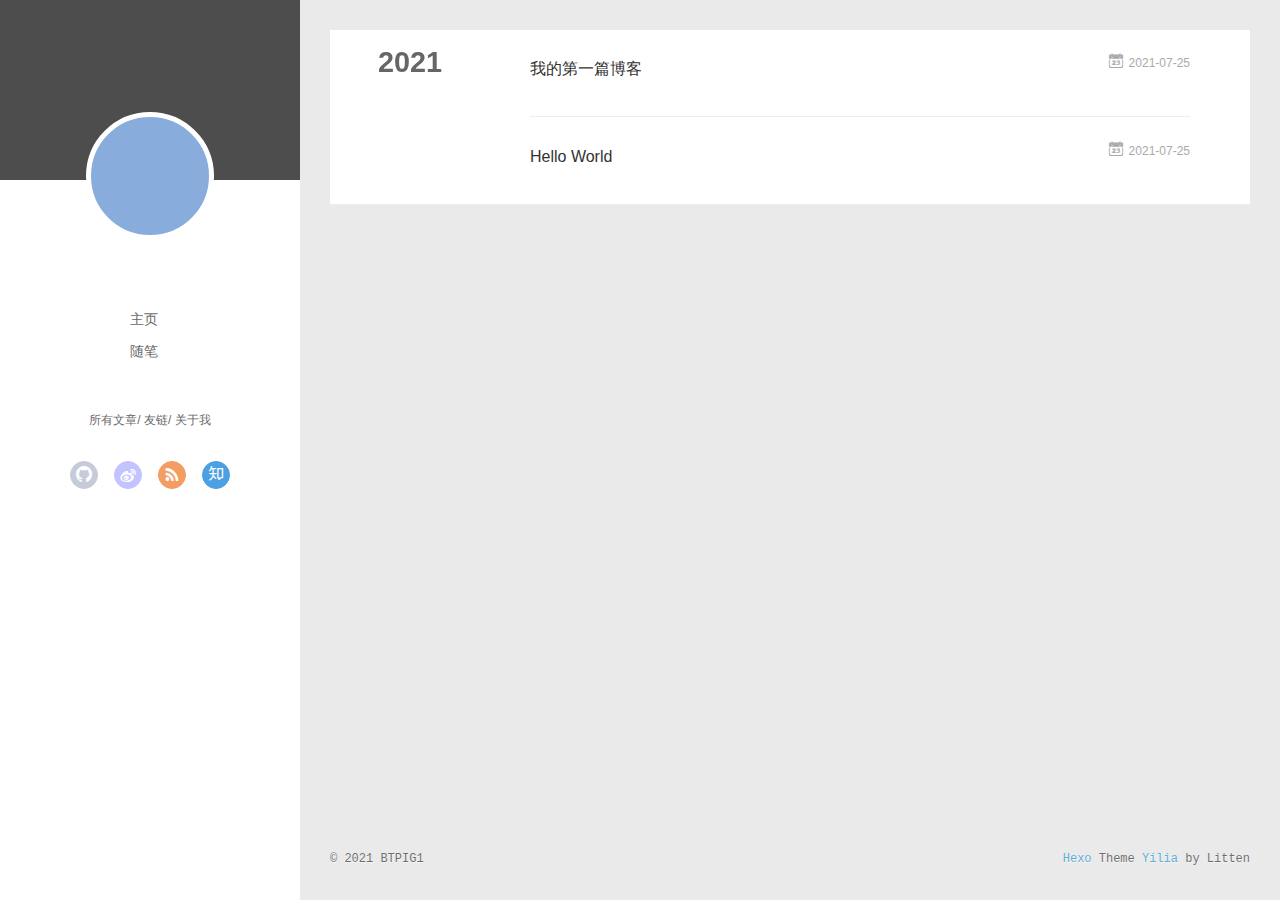
==== commit d95dbeb5: "Site updated: 2021-08-19 18:01:50" ====
--- a/archives/index.html
+++ b/archives/index.html
@@ -1,250 +1,470 @@
 <!DOCTYPE html>
-<html lang="en">
+<html>
 <head>
-  <meta charset="UTF-8">
-<meta name="viewport" content="width=device-width">
-<meta name="theme-color" content="#222">
-<meta name="generator" content="Hexo 5.4.0">
-
-
-  <link rel="apple-touch-icon" sizes="180x180" href="/images/apple-touch-icon-next.png">
-  <link rel="icon" type="image/png" sizes="32x32" href="/images/favicon-32x32-next.png">
-  <link rel="icon" type="image/png" sizes="16x16" href="/images/favicon-16x16-next.png">
-  <link rel="mask-icon" href="/images/logo.svg" color="#222">
-
-<link rel="stylesheet" href="/css/main.css">
-
-
-
-<link rel="stylesheet" href="https://cdn.jsdelivr.net/npm/@fortawesome/fontawesome-free@5.15.3/css/all.min.css" integrity="sha256-2H3fkXt6FEmrReK448mDVGKb3WW2ZZw35gI7vqHOE4Y=" crossorigin="anonymous">
-  <link rel="stylesheet" href="https://cdn.jsdelivr.net/npm/animate.css@3.1.1/animate.min.css" integrity="sha256-PR7ttpcvz8qrF57fur/yAx1qXMFJeJFiA6pSzWi0OIE=" crossorigin="anonymous">
-
-<script class="next-config" data-name="main" type="application/json">{"hostname":"example.com","root":"/","images":"/images","scheme":"Muse","version":"8.6.1","exturl":false,"sidebar":{"position":"left","display":"post","padding":18,"offset":12},"copycode":false,"bookmark":{"enable":false,"color":"#222","save":"auto"},"fancybox":false,"mediumzoom":false,"lazyload":false,"pangu":false,"comments":{"style":"tabs","active":null,"storage":true,"lazyload":false,"nav":null},"motion":{"enable":true,"async":false,"transition":{"post_block":"fadeIn","post_header":"fadeInDown","post_body":"fadeInDown","coll_header":"fadeInLeft","sidebar":"fadeInUp"}},"prism":false,"i18n":{"placeholder":"Searching...","empty":"We didn't find any results for the search: ${query}","hits_time":"${hits} results found in ${time} ms","hits":"${hits} results found"}}</script><script src="/js/config.js"></script>
-<meta property="og:type" content="website">
+  <meta charset="utf-8">
+  
+  <meta name="renderer" content="webkit">
+  <meta http-equiv="X-UA-Compatible" content="IE=edge" >
+  <link rel="dns-prefetch" href="http://example.com">
+  <title>Archives | 第一篇博客</title>
+  <meta name="viewport" content="width=device-width, initial-scale=1, maximum-scale=1">
+  <meta property="og:type" content="website">
 <meta property="og:title" content="第一篇博客">
 <meta property="og:url" content="http://example.com/archives/index.html">
 <meta property="og:site_name" content="第一篇博客">
 <meta property="og:locale" content="en_US">
 <meta property="article:author" content="BTPIG1">
 <meta name="twitter:card" content="summary">
-
-
-<link rel="canonical" href="http://example.com/archives/">
-
-
-
-<script class="next-config" data-name="page" type="application/json">{"sidebar":"","isHome":false,"isPost":false,"lang":"en","comments":"","permalink":"","path":"archives/index.html","title":""}</script>
-
-<script class="next-config" data-name="calendar" type="application/json">""</script>
-<title>Archive | 第一篇博客</title>
-  
-
-
-
-
-  <noscript>
-    <link rel="stylesheet" href="/css/noscript.css">
-  </noscript>
-</head>
-
-<body itemscope itemtype="http://schema.org/WebPage" class="use-motion">
-  <div class="headband"></div>
-
-  <main class="main">
-    <header class="header" itemscope itemtype="http://schema.org/WPHeader">
-      <div class="header-inner"><div class="site-brand-container">
-  <div class="site-nav-toggle">
-    <div class="toggle" aria-label="Toggle navigation bar" role="button">
+  
+    <link rel="alternative" href="/atom.xml" title="第一篇博客" type="application/atom+xml">
+  
+  
+    <link rel="icon" href="/favicon.png">
+  
+  <link rel="stylesheet" type="text/css" href="/./main.0cf68a.css">
+  <style type="text/css">
+  
+    #container.show {
+      background: linear-gradient(200deg,#a0cfe4,#e8c37e);
+    }
+  </style>
+  
+
+  
+
+<meta name="generator" content="Hexo 5.4.0"></head>
+
+<body>
+  <div id="container" q-class="show:isCtnShow">
+    <canvas id="anm-canvas" class="anm-canvas"></canvas>
+    <div class="left-col" q-class="show:isShow">
+      
+<div class="overlay" style="background: #4d4d4d"></div>
+<div class="intrude-less">
+	<header id="header" class="inner">
+		<a href="/" class="profilepic">
+			<img src="" class="js-avatar">
+		</a>
+		<hgroup>
+		  <h1 class="header-author"><a href="/"></a></h1>
+		</hgroup>
+		
+
+		<nav class="header-menu">
+			<ul>
+			
+				<li><a href="/">主页</a></li>
+	        
+				<li><a href="/tags/%E9%9A%8F%E7%AC%94/">随笔</a></li>
+	        
+			</ul>
+		</nav>
+		<nav class="header-smart-menu">
+    		
+    			
+    			<a q-on="click: openSlider(e, 'innerArchive')" href="javascript:void(0)">所有文章</a>
+    			
+            
+    			
+    			<a q-on="click: openSlider(e, 'friends')" href="javascript:void(0)">友链</a>
+    			
+            
+    			
+    			<a q-on="click: openSlider(e, 'aboutme')" href="javascript:void(0)">关于我</a>
+    			
+            
+		</nav>
+		<nav class="header-nav">
+			<div class="social">
+				
+					<a class="github" target="_blank" href="#" title="github"><i class="icon-github"></i></a>
+		        
+					<a class="weibo" target="_blank" href="#" title="weibo"><i class="icon-weibo"></i></a>
+		        
+					<a class="rss" target="_blank" href="#" title="rss"><i class="icon-rss"></i></a>
+		        
+					<a class="zhihu" target="_blank" href="#" title="zhihu"><i class="icon-zhihu"></i></a>
+		        
+			</div>
+		</nav>
+	</header>		
+</div>
+
     </div>
-  </div>
-
-  <div class="site-meta">
-
-    <a href="/" class="brand" rel="start">
-      <i class="logo-line"></i>
-      <h1 class="site-title">第一篇博客</h1>
-      <i class="logo-line"></i>
-    </a>
-  </div>
-
-  <div class="site-nav-right">
-    <div class="toggle popup-trigger">
+    <div class="mid-col" q-class="show:isShow,hide:isShow|isFalse">
+      
+<nav id="mobile-nav">
+  	<div class="overlay js-overlay" style="background: #4d4d4d"></div>
+	<div class="btnctn js-mobile-btnctn">
+  		<div class="slider-trigger list" q-on="click: openSlider(e)"><i class="icon icon-sort"></i></div>
+	</div>
+	<div class="intrude-less">
+		<header id="header" class="inner">
+			<div class="profilepic">
+				<img src="" class="js-avatar">
+			</div>
+			<hgroup>
+			  <h1 class="header-author js-header-author"></h1>
+			</hgroup>
+			
+			
+			
+				
+			
+				
+			
+			
+			
+			<nav class="header-nav">
+				<div class="social">
+					
+						<a class="github" target="_blank" href="#" title="github"><i class="icon-github"></i></a>
+			        
+						<a class="weibo" target="_blank" href="#" title="weibo"><i class="icon-weibo"></i></a>
+			        
+						<a class="rss" target="_blank" href="#" title="rss"><i class="icon-rss"></i></a>
+			        
+						<a class="zhihu" target="_blank" href="#" title="zhihu"><i class="icon-zhihu"></i></a>
+			        
+				</div>
+			</nav>
+
+			<nav class="header-menu js-header-menu">
+				<ul style="width: 50%">
+				
+				
+					<li style="width: 50%"><a href="/">主页</a></li>
+		        
+					<li style="width: 50%"><a href="/tags/%E9%9A%8F%E7%AC%94/">随笔</a></li>
+		        
+				</ul>
+			</nav>
+		</header>				
+	</div>
+	<div class="mobile-mask" style="display:none" q-show="isShow"></div>
+</nav>
+
+      <div id="wrapper" class="body-wrap">
+        <div class="menu-l">
+          <div class="canvas-wrap">
+            <canvas data-colors="#eaeaea" data-sectionHeight="100" data-contentId="js-content" id="myCanvas1" class="anm-canvas"></canvas>
+          </div>
+          <div id="js-content" class="content-ll">
+            
+  
+  
+    
+    
+      
+      
+      <section class="archives-wrap">
+        <div class="archive-year-wrap">
+          <a href="/archives/2021" class="archive-year">2021</a>
+        </div>
+        <div class="archives">
+    
+    <article class="archive-article archive-type-post">
+  <div class="archive-article-inner">
+    <header class="archive-article-header">
+      	<div class="article-meta">
+	      	<a href="/2021/07/25/%E6%88%91%E7%9A%84%E7%AC%AC%E4%B8%80%E7%AF%87%E5%8D%9A%E5%AE%A2/" class="archive-article-date">
+  	<time datetime="2021-07-25T12:12:00.000Z" itemprop="datePublished"><i class="icon-calendar icon"></i>2021-07-25</time>
+</a>
+        </div>
+    	 
+  
+    <h1 itemprop="name">
+      <a class="archive-article-title" href="/2021/07/25/%E6%88%91%E7%9A%84%E7%AC%AC%E4%B8%80%E7%AF%87%E5%8D%9A%E5%AE%A2/">我的第一篇博客</a>
+    </h1>
+  
+
+        <div class="article-info info-on-right">
+          
+          
+
+        </div>
+        <div class="clearfix"></div>
+    </header>
+  </div>
+</article>
+  
+    
+    
+    <article class="archive-article archive-type-post">
+  <div class="archive-article-inner">
+    <header class="archive-article-header">
+      	<div class="article-meta">
+	      	<a href="/2021/07/25/hello-world/" class="archive-article-date">
+  	<time datetime="2021-07-25T11:30:28.216Z" itemprop="datePublished"><i class="icon-calendar icon"></i>2021-07-25</time>
+</a>
+        </div>
+    	 
+  
+    <h1 itemprop="name">
+      <a class="archive-article-title" href="/2021/07/25/hello-world/">Hello World</a>
+    </h1>
+  
+
+        <div class="article-info info-on-right">
+          
+          
+
+        </div>
+        <div class="clearfix"></div>
+    </header>
+  </div>
+</article>
+  
+  
+    </div></section>
+  
+
+    
+
+
+          </div>
+        </div>
+      </div>
+      <footer id="footer">
+  <div class="outer">
+    <div id="footer-info">
+    	<div class="footer-left">
+    		&copy; 2021 BTPIG1
+    	</div>
+      	<div class="footer-right">
+      		<a href="http://hexo.io/" target="_blank">Hexo</a>  Theme <a href="https://github.com/litten/hexo-theme-yilia" target="_blank">Yilia</a> by Litten
+      	</div>
     </div>
   </div>
+</footer>
+    </div>
+    <script>
+	var yiliaConfig = {
+		mathjax: false,
+		isHome: false,
+		isPost: false,
+		isArchive: true,
+		isTag: false,
+		isCategory: false,
+		open_in_new: false,
+		toc_hide_index: true,
+		root: "/",
+		innerArchive: true,
+		showTags: false
+	}
+</script>
+
+<script>!function(t){function n(e){if(r[e])return r[e].exports;var i=r[e]={exports:{},id:e,loaded:!1};return t[e].call(i.exports,i,i.exports,n),i.loaded=!0,i.exports}var r={};n.m=t,n.c=r,n.p="./",n(0)}([function(t,n,r){r(195),t.exports=r(191)},function(t,n,r){var e=r(3),i=r(52),o=r(27),u=r(28),c=r(53),f="prototype",a=function(t,n,r){var s,l,h,v,p=t&a.F,d=t&a.G,y=t&a.S,g=t&a.P,b=t&a.B,m=d?e:y?e[n]||(e[n]={}):(e[n]||{})[f],x=d?i:i[n]||(i[n]={}),w=x[f]||(x[f]={});d&&(r=n);for(s in r)l=!p&&m&&void 0!==m[s],h=(l?m:r)[s],v=b&&l?c(h,e):g&&"function"==typeof h?c(Function.call,h):h,m&&u(m,s,h,t&a.U),x[s]!=h&&o(x,s,v),g&&w[s]!=h&&(w[s]=h)};e.core=i,a.F=1,a.G=2,a.S=4,a.P=8,a.B=16,a.W=32,a.U=64,a.R=128,t.exports=a},function(t,n,r){var e=r(6);t.exports=function(t){if(!e(t))throw TypeError(t+" is not an object!");return t}},function(t,n){var r=t.exports="undefined"!=typeof window&&window.Math==Math?window:"undefined"!=typeof self&&self.Math==Math?self:Function("return this")();"number"==typeof __g&&(__g=r)},function(t,n){t.exports=function(t){try{return!!t()}catch(t){return!0}}},function(t,n){var r=t.exports="undefined"!=typeof window&&window.Math==Math?window:"undefined"!=typeof self&&self.Math==Math?self:Function("return this")();"number"==typeof __g&&(__g=r)},function(t,n){t.exports=function(t){return"object"==typeof t?null!==t:"function"==typeof t}},function(t,n,r){var e=r(126)("wks"),i=r(76),o=r(3).Symbol,u="function"==typeof o;(t.exports=function(t){return e[t]||(e[t]=u&&o[t]||(u?o:i)("Symbol."+t))}).store=e},function(t,n){var r={}.hasOwnProperty;t.exports=function(t,n){return r.call(t,n)}},function(t,n,r){var e=r(94),i=r(33);t.exports=function(t){return e(i(t))}},function(t,n,r){t.exports=!r(4)(function(){return 7!=Object.defineProperty({},"a",{get:function(){return 7}}).a})},function(t,n,r){var e=r(2),i=r(167),o=r(50),u=Object.defineProperty;n.f=r(10)?Object.defineProperty:function(t,n,r){if(e(t),n=o(n,!0),e(r),i)try{return u(t,n,r)}catch(t){}if("get"in r||"set"in r)throw TypeError("Accessors not supported!");return"value"in r&&(t[n]=r.value),t}},function(t,n,r){t.exports=!r(18)(function(){return 7!=Object.defineProperty({},"a",{get:function(){return 7}}).a})},function(t,n,r){var e=r(14),i=r(22);t.exports=r(12)?function(t,n,r){return e.f(t,n,i(1,r))}:function(t,n,r){return t[n]=r,t}},function(t,n,r){var e=r(20),i=r(58),o=r(42),u=Object.defineProperty;n.f=r(12)?Object.defineProperty:function(t,n,r){if(e(t),n=o(n,!0),e(r),i)try{return u(t,n,r)}catch(t){}if("get"in r||"set"in r)throw TypeError("Accessors not supported!");return"value"in r&&(t[n]=r.value),t}},function(t,n,r){var e=r(40)("wks"),i=r(23),o=r(5).Symbol,u="function"==typeof o;(t.exports=function(t){return e[t]||(e[t]=u&&o[t]||(u?o:i)("Symbol."+t))}).store=e},function(t,n,r){var e=r(67),i=Math.min;t.exports=function(t){return t>0?i(e(t),9007199254740991):0}},function(t,n,r){var e=r(46);t.exports=function(t){return Object(e(t))}},function(t,n){t.exports=function(t){try{return!!t()}catch(t){return!0}}},function(t,n,r){var e=r(63),i=r(34);t.exports=Object.keys||function(t){return e(t,i)}},function(t,n,r){var e=r(21);t.exports=function(t){if(!e(t))throw TypeError(t+" is not an object!");return t}},function(t,n){t.exports=function(t){return"object"==typeof t?null!==t:"function"==typeof t}},function(t,n){t.exports=function(t,n){return{enumerable:!(1&t),configurable:!(2&t),writable:!(4&t),value:n}}},function(t,n){var r=0,e=Math.random();t.exports=function(t){return"Symbol(".concat(void 0===t?"":t,")_",(++r+e).toString(36))}},function(t,n){var r={}.hasOwnProperty;t.exports=function(t,n){return r.call(t,n)}},function(t,n){var r=t.exports={version:"2.4.0"};"number"==typeof __e&&(__e=r)},function(t,n){t.exports=function(t){if("function"!=typeof t)throw TypeError(t+" is not a function!");return t}},function(t,n,r){var e=r(11),i=r(66);t.exports=r(10)?function(t,n,r){return e.f(t,n,i(1,r))}:function(t,n,r){return t[n]=r,t}},function(t,n,r){var e=r(3),i=r(27),o=r(24),u=r(76)("src"),c="toString",f=Function[c],a=(""+f).split(c);r(52).inspectSource=function(t){return f.call(t)},(t.exports=function(t,n,r,c){var f="function"==typeof r;f&&(o(r,"name")||i(r,"name",n)),t[n]!==r&&(f&&(o(r,u)||i(r,u,t[n]?""+t[n]:a.join(String(n)))),t===e?t[n]=r:c?t[n]?t[n]=r:i(t,n,r):(delete t[n],i(t,n,r)))})(Function.prototype,c,function(){return"function"==typeof this&&this[u]||f.call(this)})},function(t,n,r){var e=r(1),i=r(4),o=r(46),u=function(t,n,r,e){var i=String(o(t)),u="<"+n;return""!==r&&(u+=" "+r+'="'+String(e).replace(/"/g,"&quot;")+'"'),u+">"+i+"</"+n+">"};t.exports=function(t,n){var r={};r[t]=n(u),e(e.P+e.F*i(function(){var n=""[t]('"');return n!==n.toLowerCase()||n.split('"').length>3}),"String",r)}},function(t,n,r){var e=r(115),i=r(46);t.exports=function(t){return e(i(t))}},function(t,n,r){var e=r(116),i=r(66),o=r(30),u=r(50),c=r(24),f=r(167),a=Object.getOwnPropertyDescriptor;n.f=r(10)?a:function(t,n){if(t=o(t),n=u(n,!0),f)try{return a(t,n)}catch(t){}if(c(t,n))return i(!e.f.call(t,n),t[n])}},function(t,n,r){var e=r(24),i=r(17),o=r(145)("IE_PROTO"),u=Object.prototype;t.exports=Object.getPrototypeOf||function(t){return t=i(t),e(t,o)?t[o]:"function"==typeof t.constructor&&t instanceof t.constructor?t.constructor.prototype:t instanceof Object?u:null}},function(t,n){t.exports=function(t){if(void 0==t)throw TypeError("Can't call method on  "+t);return t}},function(t,n){t.exports="constructor,hasOwnProperty,isPrototypeOf,propertyIsEnumerable,toLocaleString,toString,valueOf".split(",")},function(t,n){t.exports={}},function(t,n){t.exports=!0},function(t,n){n.f={}.propertyIsEnumerable},function(t,n,r){var e=r(14).f,i=r(8),o=r(15)("toStringTag");t.exports=function(t,n,r){t&&!i(t=r?t:t.prototype,o)&&e(t,o,{configurable:!0,value:n})}},function(t,n,r){var e=r(40)("keys"),i=r(23);t.exports=function(t){return e[t]||(e[t]=i(t))}},function(t,n,r){var e=r(5),i="__core-js_shared__",o=e[i]||(e[i]={});t.exports=function(t){return o[t]||(o[t]={})}},function(t,n){var r=Math.ceil,e=Math.floor;t.exports=function(t){return isNaN(t=+t)?0:(t>0?e:r)(t)}},function(t,n,r){var e=r(21);t.exports=function(t,n){if(!e(t))return t;var r,i;if(n&&"function"==typeof(r=t.toString)&&!e(i=r.call(t)))return i;if("function"==typeof(r=t.valueOf)&&!e(i=r.call(t)))return i;if(!n&&"function"==typeof(r=t.toString)&&!e(i=r.call(t)))return i;throw TypeError("Can't convert object to primitive value")}},function(t,n,r){var e=r(5),i=r(25),o=r(36),u=r(44),c=r(14).f;t.exports=function(t){var n=i.Symbol||(i.Symbol=o?{}:e.Symbol||{});"_"==t.charAt(0)||t in n||c(n,t,{value:u.f(t)})}},function(t,n,r){n.f=r(15)},function(t,n){var r={}.toString;t.exports=function(t){return r.call(t).slice(8,-1)}},function(t,n){t.exports=function(t){if(void 0==t)throw TypeError("Can't call method on  "+t);return t}},function(t,n,r){var e=r(4);t.exports=function(t,n){return!!t&&e(function(){n?t.call(null,function(){},1):t.call(null)})}},function(t,n,r){var e=r(53),i=r(115),o=r(17),u=r(16),c=r(203);t.exports=function(t,n){var r=1==t,f=2==t,a=3==t,s=4==t,l=6==t,h=5==t||l,v=n||c;return function(n,c,p){for(var d,y,g=o(n),b=i(g),m=e(c,p,3),x=u(b.length),w=0,S=r?v(n,x):f?v(n,0):void 0;x>w;w++)if((h||w in b)&&(d=b[w],y=m(d,w,g),t))if(r)S[w]=y;else if(y)switch(t){case 3:return!0;case 5:return d;case 6:return w;case 2:S.push(d)}else if(s)return!1;return l?-1:a||s?s:S}}},function(t,n,r){var e=r(1),i=r(52),o=r(4);t.exports=function(t,n){var r=(i.Object||{})[t]||Object[t],u={};u[t]=n(r),e(e.S+e.F*o(function(){r(1)}),"Object",u)}},function(t,n,r){var e=r(6);t.exports=function(t,n){if(!e(t))return t;var r,i;if(n&&"function"==typeof(r=t.toString)&&!e(i=r.call(t)))return i;if("function"==typeof(r=t.valueOf)&&!e(i=r.call(t)))return i;if(!n&&"function"==typeof(r=t.toString)&&!e(i=r.call(t)))return i;throw TypeError("Can't convert object to primitive value")}},function(t,n,r){var e=r(5),i=r(25),o=r(91),u=r(13),c="prototype",f=function(t,n,r){var a,s,l,h=t&f.F,v=t&f.G,p=t&f.S,d=t&f.P,y=t&f.B,g=t&f.W,b=v?i:i[n]||(i[n]={}),m=b[c],x=v?e:p?e[n]:(e[n]||{})[c];v&&(r=n);for(a in r)(s=!h&&x&&void 0!==x[a])&&a in b||(l=s?x[a]:r[a],b[a]=v&&"function"!=typeof x[a]?r[a]:y&&s?o(l,e):g&&x[a]==l?function(t){var n=function(n,r,e){if(this instanceof t){switch(arguments.length){case 0:return new t;case 1:return new t(n);case 2:return new t(n,r)}return new t(n,r,e)}return t.apply(this,arguments)};return n[c]=t[c],n}(l):d&&"function"==typeof l?o(Function.call,l):l,d&&((b.virtual||(b.virtual={}))[a]=l,t&f.R&&m&&!m[a]&&u(m,a,l)))};f.F=1,f.G=2,f.S=4,f.P=8,f.B=16,f.W=32,f.U=64,f.R=128,t.exports=f},function(t,n){var r=t.exports={version:"2.4.0"};"number"==typeof __e&&(__e=r)},function(t,n,r){var e=r(26);t.exports=function(t,n,r){if(e(t),void 0===n)return t;switch(r){case 1:return function(r){return t.call(n,r)};case 2:return function(r,e){return t.call(n,r,e)};case 3:return function(r,e,i){return t.call(n,r,e,i)}}return function(){return t.apply(n,arguments)}}},function(t,n,r){var e=r(183),i=r(1),o=r(126)("metadata"),u=o.store||(o.store=new(r(186))),c=function(t,n,r){var i=u.get(t);if(!i){if(!r)return;u.set(t,i=new e)}var o=i.get(n);if(!o){if(!r)return;i.set(n,o=new e)}return o},f=function(t,n,r){var e=c(n,r,!1);return void 0!==e&&e.has(t)},a=function(t,n,r){var e=c(n,r,!1);return void 0===e?void 0:e.get(t)},s=function(t,n,r,e){c(r,e,!0).set(t,n)},l=function(t,n){var r=c(t,n,!1),e=[];return r&&r.forEach(function(t,n){e.push(n)}),e},h=function(t){return void 0===t||"symbol"==typeof t?t:String(t)},v=function(t){i(i.S,"Reflect",t)};t.exports={store:u,map:c,has:f,get:a,set:s,keys:l,key:h,exp:v}},function(t,n,r){"use strict";if(r(10)){var e=r(69),i=r(3),o=r(4),u=r(1),c=r(127),f=r(152),a=r(53),s=r(68),l=r(66),h=r(27),v=r(73),p=r(67),d=r(16),y=r(75),g=r(50),b=r(24),m=r(180),x=r(114),w=r(6),S=r(17),_=r(137),O=r(70),E=r(32),P=r(71).f,j=r(154),F=r(76),M=r(7),A=r(48),N=r(117),T=r(146),I=r(155),k=r(80),L=r(123),R=r(74),C=r(130),D=r(160),U=r(11),W=r(31),G=U.f,B=W.f,V=i.RangeError,z=i.TypeError,q=i.Uint8Array,K="ArrayBuffer",J="Shared"+K,Y="BYTES_PER_ELEMENT",H="prototype",$=Array[H],X=f.ArrayBuffer,Q=f.DataView,Z=A(0),tt=A(2),nt=A(3),rt=A(4),et=A(5),it=A(6),ot=N(!0),ut=N(!1),ct=I.values,ft=I.keys,at=I.entries,st=$.lastIndexOf,lt=$.reduce,ht=$.reduceRight,vt=$.join,pt=$.sort,dt=$.slice,yt=$.toString,gt=$.toLocaleString,bt=M("iterator"),mt=M("toStringTag"),xt=F("typed_constructor"),wt=F("def_constructor"),St=c.CONSTR,_t=c.TYPED,Ot=c.VIEW,Et="Wrong length!",Pt=A(1,function(t,n){return Tt(T(t,t[wt]),n)}),jt=o(function(){return 1===new q(new Uint16Array([1]).buffer)[0]}),Ft=!!q&&!!q[H].set&&o(function(){new q(1).set({})}),Mt=function(t,n){if(void 0===t)throw z(Et);var r=+t,e=d(t);if(n&&!m(r,e))throw V(Et);return e},At=function(t,n){var r=p(t);if(r<0||r%n)throw V("Wrong offset!");return r},Nt=function(t){if(w(t)&&_t in t)return t;throw z(t+" is not a typed array!")},Tt=function(t,n){if(!(w(t)&&xt in t))throw z("It is not a typed array constructor!");return new t(n)},It=function(t,n){return kt(T(t,t[wt]),n)},kt=function(t,n){for(var r=0,e=n.length,i=Tt(t,e);e>r;)i[r]=n[r++];return i},Lt=function(t,n,r){G(t,n,{get:function(){return this._d[r]}})},Rt=function(t){var n,r,e,i,o,u,c=S(t),f=arguments.length,s=f>1?arguments[1]:void 0,l=void 0!==s,h=j(c);if(void 0!=h&&!_(h)){for(u=h.call(c),e=[],n=0;!(o=u.next()).done;n++)e.push(o.value);c=e}for(l&&f>2&&(s=a(s,arguments[2],2)),n=0,r=d(c.length),i=Tt(this,r);r>n;n++)i[n]=l?s(c[n],n):c[n];return i},Ct=function(){for(var t=0,n=arguments.length,r=Tt(this,n);n>t;)r[t]=arguments[t++];return r},Dt=!!q&&o(function(){gt.call(new q(1))}),Ut=function(){return gt.apply(Dt?dt.call(Nt(this)):Nt(this),arguments)},Wt={copyWithin:function(t,n){return D.call(Nt(this),t,n,arguments.length>2?arguments[2]:void 0)},every:function(t){return rt(Nt(this),t,arguments.length>1?arguments[1]:void 0)},fill:function(t){return C.apply(Nt(this),arguments)},filter:function(t){return It(this,tt(Nt(this),t,arguments.length>1?arguments[1]:void 0))},find:function(t){return et(Nt(this),t,arguments.length>1?arguments[1]:void 0)},findIndex:function(t){return it(Nt(this),t,arguments.length>1?arguments[1]:void 0)},forEach:function(t){Z(Nt(this),t,arguments.length>1?arguments[1]:void 0)},indexOf:function(t){return ut(Nt(this),t,arguments.length>1?arguments[1]:void 0)},includes:function(t){return ot(Nt(this),t,arguments.length>1?arguments[1]:void 0)},join:function(t){return vt.apply(Nt(this),arguments)},lastIndexOf:function(t){return st.apply(Nt(this),arguments)},map:function(t){return Pt(Nt(this),t,arguments.length>1?arguments[1]:void 0)},reduce:function(t){return lt.apply(Nt(this),arguments)},reduceRight:function(t){return ht.apply(Nt(this),arguments)},reverse:function(){for(var t,n=this,r=Nt(n).length,e=Math.floor(r/2),i=0;i<e;)t=n[i],n[i++]=n[--r],n[r]=t;return n},some:function(t){return nt(Nt(this),t,arguments.length>1?arguments[1]:void 0)},sort:function(t){return pt.call(Nt(this),t)},subarray:function(t,n){var r=Nt(this),e=r.length,i=y(t,e);return new(T(r,r[wt]))(r.buffer,r.byteOffset+i*r.BYTES_PER_ELEMENT,d((void 0===n?e:y(n,e))-i))}},Gt=function(t,n){return It(this,dt.call(Nt(this),t,n))},Bt=function(t){Nt(this);var n=At(arguments[1],1),r=this.length,e=S(t),i=d(e.length),o=0;if(i+n>r)throw V(Et);for(;o<i;)this[n+o]=e[o++]},Vt={entries:function(){return at.call(Nt(this))},keys:function(){return ft.call(Nt(this))},values:function(){return ct.call(Nt(this))}},zt=function(t,n){return w(t)&&t[_t]&&"symbol"!=typeof n&&n in t&&String(+n)==String(n)},qt=function(t,n){return zt(t,n=g(n,!0))?l(2,t[n]):B(t,n)},Kt=function(t,n,r){return!(zt(t,n=g(n,!0))&&w(r)&&b(r,"value"))||b(r,"get")||b(r,"set")||r.configurable||b(r,"writable")&&!r.writable||b(r,"enumerable")&&!r.enumerable?G(t,n,r):(t[n]=r.value,t)};St||(W.f=qt,U.f=Kt),u(u.S+u.F*!St,"Object",{getOwnPropertyDescriptor:qt,defineProperty:Kt}),o(function(){yt.call({})})&&(yt=gt=function(){return vt.call(this)});var Jt=v({},Wt);v(Jt,Vt),h(Jt,bt,Vt.values),v(Jt,{slice:Gt,set:Bt,constructor:function(){},toString:yt,toLocaleString:Ut}),Lt(Jt,"buffer","b"),Lt(Jt,"byteOffset","o"),Lt(Jt,"byteLength","l"),Lt(Jt,"length","e"),G(Jt,mt,{get:function(){return this[_t]}}),t.exports=function(t,n,r,f){f=!!f;var a=t+(f?"Clamped":"")+"Array",l="Uint8Array"!=a,v="get"+t,p="set"+t,y=i[a],g=y||{},b=y&&E(y),m=!y||!c.ABV,S={},_=y&&y[H],j=function(t,r){var e=t._d;return e.v[v](r*n+e.o,jt)},F=function(t,r,e){var i=t._d;f&&(e=(e=Math.round(e))<0?0:e>255?255:255&e),i.v[p](r*n+i.o,e,jt)},M=function(t,n){G(t,n,{get:function(){return j(this,n)},set:function(t){return F(this,n,t)},enumerable:!0})};m?(y=r(function(t,r,e,i){s(t,y,a,"_d");var o,u,c,f,l=0,v=0;if(w(r)){if(!(r instanceof X||(f=x(r))==K||f==J))return _t in r?kt(y,r):Rt.call(y,r);o=r,v=At(e,n);var p=r.byteLength;if(void 0===i){if(p%n)throw V(Et);if((u=p-v)<0)throw V(Et)}else if((u=d(i)*n)+v>p)throw V(Et);c=u/n}else c=Mt(r,!0),u=c*n,o=new X(u);for(h(t,"_d",{b:o,o:v,l:u,e:c,v:new Q(o)});l<c;)M(t,l++)}),_=y[H]=O(Jt),h(_,"constructor",y)):L(function(t){new y(null),new y(t)},!0)||(y=r(function(t,r,e,i){s(t,y,a);var o;return w(r)?r instanceof X||(o=x(r))==K||o==J?void 0!==i?new g(r,At(e,n),i):void 0!==e?new g(r,At(e,n)):new g(r):_t in r?kt(y,r):Rt.call(y,r):new g(Mt(r,l))}),Z(b!==Function.prototype?P(g).concat(P(b)):P(g),function(t){t in y||h(y,t,g[t])}),y[H]=_,e||(_.constructor=y));var A=_[bt],N=!!A&&("values"==A.name||void 0==A.name),T=Vt.values;h(y,xt,!0),h(_,_t,a),h(_,Ot,!0),h(_,wt,y),(f?new y(1)[mt]==a:mt in _)||G(_,mt,{get:function(){return a}}),S[a]=y,u(u.G+u.W+u.F*(y!=g),S),u(u.S,a,{BYTES_PER_ELEMENT:n,from:Rt,of:Ct}),Y in _||h(_,Y,n),u(u.P,a,Wt),R(a),u(u.P+u.F*Ft,a,{set:Bt}),u(u.P+u.F*!N,a,Vt),u(u.P+u.F*(_.toString!=yt),a,{toString:yt}),u(u.P+u.F*o(function(){new y(1).slice()}),a,{slice:Gt}),u(u.P+u.F*(o(function(){return[1,2].toLocaleString()!=new y([1,2]).toLocaleString()})||!o(function(){_.toLocaleString.call([1,2])})),a,{toLocaleString:Ut}),k[a]=N?A:T,e||N||h(_,bt,T)}}else t.exports=function(){}},function(t,n){var r={}.toString;t.exports=function(t){return r.call(t).slice(8,-1)}},function(t,n,r){var e=r(21),i=r(5).document,o=e(i)&&e(i.createElement);t.exports=function(t){return o?i.createElement(t):{}}},function(t,n,r){t.exports=!r(12)&&!r(18)(function(){return 7!=Object.defineProperty(r(57)("div"),"a",{get:function(){return 7}}).a})},function(t,n,r){"use strict";var e=r(36),i=r(51),o=r(64),u=r(13),c=r(8),f=r(35),a=r(96),s=r(38),l=r(103),h=r(15)("iterator"),v=!([].keys&&"next"in[].keys()),p="keys",d="values",y=function(){return this};t.exports=function(t,n,r,g,b,m,x){a(r,n,g);var w,S,_,O=function(t){if(!v&&t in F)return F[t];switch(t){case p:case d:return function(){return new r(this,t)}}return function(){return new r(this,t)}},E=n+" Iterator",P=b==d,j=!1,F=t.prototype,M=F[h]||F["@@iterator"]||b&&F[b],A=M||O(b),N=b?P?O("entries"):A:void 0,T="Array"==n?F.entries||M:M;if(T&&(_=l(T.call(new t)))!==Object.prototype&&(s(_,E,!0),e||c(_,h)||u(_,h,y)),P&&M&&M.name!==d&&(j=!0,A=function(){return M.call(this)}),e&&!x||!v&&!j&&F[h]||u(F,h,A),f[n]=A,f[E]=y,b)if(w={values:P?A:O(d),keys:m?A:O(p),entries:N},x)for(S in w)S in F||o(F,S,w[S]);else i(i.P+i.F*(v||j),n,w);return w}},function(t,n,r){var e=r(20),i=r(100),o=r(34),u=r(39)("IE_PROTO"),c=function(){},f="prototype",a=function(){var t,n=r(57)("iframe"),e=o.length;for(n.style.display="none",r(93).appendChild(n),n.src="javascript:",t=n.contentWindow.document,t.open(),t.write("<script>document.F=Object<\/script>"),t.close(),a=t.F;e--;)delete a[f][o[e]];return a()};t.exports=Object.create||function(t,n){var r;return null!==t?(c[f]=e(t),r=new c,c[f]=null,r[u]=t):r=a(),void 0===n?r:i(r,n)}},function(t,n,r){var e=r(63),i=r(34).concat("length","prototype");n.f=Object.getOwnPropertyNames||function(t){return e(t,i)}},function(t,n){n.f=Object.getOwnPropertySymbols},function(t,n,r){var e=r(8),i=r(9),o=r(90)(!1),u=r(39)("IE_PROTO");t.exports=function(t,n){var r,c=i(t),f=0,a=[];for(r in c)r!=u&&e(c,r)&&a.push(r);for(;n.length>f;)e(c,r=n[f++])&&(~o(a,r)||a.push(r));return a}},function(t,n,r){t.exports=r(13)},function(t,n,r){var e=r(76)("meta"),i=r(6),o=r(24),u=r(11).f,c=0,f=Object.isExtensible||function(){return!0},a=!r(4)(function(){return f(Object.preventExtensions({}))}),s=function(t){u(t,e,{value:{i:"O"+ ++c,w:{}}})},l=function(t,n){if(!i(t))return"symbol"==typeof t?t:("string"==typeof t?"S":"P")+t;if(!o(t,e)){if(!f(t))return"F";if(!n)return"E";s(t)}return t[e].i},h=function(t,n){if(!o(t,e)){if(!f(t))return!0;if(!n)return!1;s(t)}return t[e].w},v=function(t){return a&&p.NEED&&f(t)&&!o(t,e)&&s(t),t},p=t.exports={KEY:e,NEED:!1,fastKey:l,getWeak:h,onFreeze:v}},function(t,n){t.exports=function(t,n){return{enumerable:!(1&t),configurable:!(2&t),writable:!(4&t),value:n}}},function(t,n){var r=Math.ceil,e=Math.floor;t.exports=function(t){return isNaN(t=+t)?0:(t>0?e:r)(t)}},function(t,n){t.exports=function(t,n,r,e){if(!(t instanceof n)||void 0!==e&&e in t)throw TypeError(r+": incorrect invocation!");return t}},function(t,n){t.exports=!1},function(t,n,r){var e=r(2),i=r(173),o=r(133),u=r(145)("IE_PROTO"),c=function(){},f="prototype",a=function(){var t,n=r(132)("iframe"),e=o.length;for(n.style.display="none",r(135).appendChild(n),n.src="javascript:",t=n.contentWindow.document,t.open(),t.write("<script>document.F=Object<\/script>"),t.close(),a=t.F;e--;)delete a[f][o[e]];return a()};t.exports=Object.create||function(t,n){var r;return null!==t?(c[f]=e(t),r=new c,c[f]=null,r[u]=t):r=a(),void 0===n?r:i(r,n)}},function(t,n,r){var e=r(175),i=r(133).concat("length","prototype");n.f=Object.getOwnPropertyNames||function(t){return e(t,i)}},function(t,n,r){var e=r(175),i=r(133);t.exports=Object.keys||function(t){return e(t,i)}},function(t,n,r){var e=r(28);t.exports=function(t,n,r){for(var i in n)e(t,i,n[i],r);return t}},function(t,n,r){"use strict";var e=r(3),i=r(11),o=r(10),u=r(7)("species");t.exports=function(t){var n=e[t];o&&n&&!n[u]&&i.f(n,u,{configurable:!0,get:function(){return this}})}},function(t,n,r){var e=r(67),i=Math.max,o=Math.min;t.exports=function(t,n){return t=e(t),t<0?i(t+n,0):o(t,n)}},function(t,n){var r=0,e=Math.random();t.exports=function(t){return"Symbol(".concat(void 0===t?"":t,")_",(++r+e).toString(36))}},function(t,n,r){var e=r(33);t.exports=function(t){return Object(e(t))}},function(t,n,r){var e=r(7)("unscopables"),i=Array.prototype;void 0==i[e]&&r(27)(i,e,{}),t.exports=function(t){i[e][t]=!0}},function(t,n,r){var e=r(53),i=r(169),o=r(137),u=r(2),c=r(16),f=r(154),a={},s={},n=t.exports=function(t,n,r,l,h){var v,p,d,y,g=h?function(){return t}:f(t),b=e(r,l,n?2:1),m=0;if("function"!=typeof g)throw TypeError(t+" is not iterable!");if(o(g)){for(v=c(t.length);v>m;m++)if((y=n?b(u(p=t[m])[0],p[1]):b(t[m]))===a||y===s)return y}else for(d=g.call(t);!(p=d.next()).done;)if((y=i(d,b,p.value,n))===a||y===s)return y};n.BREAK=a,n.RETURN=s},function(t,n){t.exports={}},function(t,n,r){var e=r(11).f,i=r(24),o=r(7)("toStringTag");t.exports=function(t,n,r){t&&!i(t=r?t:t.prototype,o)&&e(t,o,{configurable:!0,value:n})}},function(t,n,r){var e=r(1),i=r(46),o=r(4),u=r(150),c="["+u+"]",f="​+",a=RegExp("^"+c+c+"*"),s=RegExp(c+c+"*$"),l=function(t,n,r){var i={},c=o(function(){return!!u[t]()||f[t]()!=f}),a=i[t]=c?n(h):u[t];r&&(i[r]=a),e(e.P+e.F*c,"String",i)},h=l.trim=function(t,n){return t=String(i(t)),1&n&&(t=t.replace(a,"")),2&n&&(t=t.replace(s,"")),t};t.exports=l},function(t,n,r){t.exports={default:r(86),__esModule:!0}},function(t,n,r){t.exports={default:r(87),__esModule:!0}},function(t,n,r){"use strict";function e(t){return t&&t.__esModule?t:{default:t}}n.__esModule=!0;var i=r(84),o=e(i),u=r(83),c=e(u),f="function"==typeof c.default&&"symbol"==typeof o.default?function(t){return typeof t}:function(t){return t&&"function"==typeof c.default&&t.constructor===c.default&&t!==c.default.prototype?"symbol":typeof t};n.default="function"==typeof c.default&&"symbol"===f(o.default)?function(t){return void 0===t?"undefined":f(t)}:function(t){return t&&"function"==typeof c.default&&t.constructor===c.default&&t!==c.default.prototype?"symbol":void 0===t?"undefined":f(t)}},function(t,n,r){r(110),r(108),r(111),r(112),t.exports=r(25).Symbol},function(t,n,r){r(109),r(113),t.exports=r(44).f("iterator")},function(t,n){t.exports=function(t){if("function"!=typeof t)throw TypeError(t+" is not a function!");return t}},function(t,n){t.exports=function(){}},function(t,n,r){var e=r(9),i=r(106),o=r(105);t.exports=function(t){return function(n,r,u){var c,f=e(n),a=i(f.length),s=o(u,a);if(t&&r!=r){for(;a>s;)if((c=f[s++])!=c)return!0}else for(;a>s;s++)if((t||s in f)&&f[s]===r)return t||s||0;return!t&&-1}}},function(t,n,r){var e=r(88);t.exports=function(t,n,r){if(e(t),void 0===n)return t;switch(r){case 1:return function(r){return t.call(n,r)};case 2:return function(r,e){return t.call(n,r,e)};case 3:return function(r,e,i){return t.call(n,r,e,i)}}return function(){return t.apply(n,arguments)}}},function(t,n,r){var e=r(19),i=r(62),o=r(37);t.exports=function(t){var n=e(t),r=i.f;if(r)for(var u,c=r(t),f=o.f,a=0;c.length>a;)f.call(t,u=c[a++])&&n.push(u);return n}},function(t,n,r){t.exports=r(5).document&&document.documentElement},function(t,n,r){var e=r(56);t.exports=Object("z").propertyIsEnumerable(0)?Object:function(t){return"String"==e(t)?t.split(""):Object(t)}},function(t,n,r){var e=r(56);t.exports=Array.isArray||function(t){return"Array"==e(t)}},function(t,n,r){"use strict";var e=r(60),i=r(22),o=r(38),u={};r(13)(u,r(15)("iterator"),function(){return this}),t.exports=function(t,n,r){t.prototype=e(u,{next:i(1,r)}),o(t,n+" Iterator")}},function(t,n){t.exports=function(t,n){return{value:n,done:!!t}}},function(t,n,r){var e=r(19),i=r(9);t.exports=function(t,n){for(var r,o=i(t),u=e(o),c=u.length,f=0;c>f;)if(o[r=u[f++]]===n)return r}},function(t,n,r){var e=r(23)("meta"),i=r(21),o=r(8),u=r(14).f,c=0,f=Object.isExtensible||function(){return!0},a=!r(18)(function(){return f(Object.preventExtensions({}))}),s=function(t){u(t,e,{value:{i:"O"+ ++c,w:{}}})},l=function(t,n){if(!i(t))return"symbol"==typeof t?t:("string"==typeof t?"S":"P")+t;if(!o(t,e)){if(!f(t))return"F";if(!n)return"E";s(t)}return t[e].i},h=function(t,n){if(!o(t,e)){if(!f(t))return!0;if(!n)return!1;s(t)}return t[e].w},v=function(t){return a&&p.NEED&&f(t)&&!o(t,e)&&s(t),t},p=t.exports={KEY:e,NEED:!1,fastKey:l,getWeak:h,onFreeze:v}},function(t,n,r){var e=r(14),i=r(20),o=r(19);t.exports=r(12)?Object.defineProperties:function(t,n){i(t);for(var r,u=o(n),c=u.length,f=0;c>f;)e.f(t,r=u[f++],n[r]);return t}},function(t,n,r){var e=r(37),i=r(22),o=r(9),u=r(42),c=r(8),f=r(58),a=Object.getOwnPropertyDescriptor;n.f=r(12)?a:function(t,n){if(t=o(t),n=u(n,!0),f)try{return a(t,n)}catch(t){}if(c(t,n))return i(!e.f.call(t,n),t[n])}},function(t,n,r){var e=r(9),i=r(61).f,o={}.toString,u="object"==typeof window&&window&&Object.getOwnPropertyNames?Object.getOwnPropertyNames(window):[],c=function(t){try{return i(t)}catch(t){return u.slice()}};t.exports.f=function(t){return u&&"[object Window]"==o.call(t)?c(t):i(e(t))}},function(t,n,r){var e=r(8),i=r(77),o=r(39)("IE_PROTO"),u=Object.prototype;t.exports=Object.getPrototypeOf||function(t){return t=i(t),e(t,o)?t[o]:"function"==typeof t.constructor&&t instanceof t.constructor?t.constructor.prototype:t instanceof Object?u:null}},function(t,n,r){var e=r(41),i=r(33);t.exports=function(t){return function(n,r){var o,u,c=String(i(n)),f=e(r),a=c.length;return f<0||f>=a?t?"":void 0:(o=c.charCodeAt(f),o<55296||o>56319||f+1===a||(u=c.charCodeAt(f+1))<56320||u>57343?t?c.charAt(f):o:t?c.slice(f,f+2):u-56320+(o-55296<<10)+65536)}}},function(t,n,r){var e=r(41),i=Math.max,o=Math.min;t.exports=function(t,n){return t=e(t),t<0?i(t+n,0):o(t,n)}},function(t,n,r){var e=r(41),i=Math.min;t.exports=function(t){return t>0?i(e(t),9007199254740991):0}},function(t,n,r){"use strict";var e=r(89),i=r(97),o=r(35),u=r(9);t.exports=r(59)(Array,"Array",function(t,n){this._t=u(t),this._i=0,this._k=n},function(){var t=this._t,n=this._k,r=this._i++;return!t||r>=t.length?(this._t=void 0,i(1)):"keys"==n?i(0,r):"values"==n?i(0,t[r]):i(0,[r,t[r]])},"values"),o.Arguments=o.Array,e("keys"),e("values"),e("entries")},function(t,n){},function(t,n,r){"use strict";var e=r(104)(!0);r(59)(String,"String",function(t){this._t=String(t),this._i=0},function(){var t,n=this._t,r=this._i;return r>=n.length?{value:void 0,done:!0}:(t=e(n,r),this._i+=t.length,{value:t,done:!1})})},function(t,n,r){"use strict";var e=r(5),i=r(8),o=r(12),u=r(51),c=r(64),f=r(99).KEY,a=r(18),s=r(40),l=r(38),h=r(23),v=r(15),p=r(44),d=r(43),y=r(98),g=r(92),b=r(95),m=r(20),x=r(9),w=r(42),S=r(22),_=r(60),O=r(102),E=r(101),P=r(14),j=r(19),F=E.f,M=P.f,A=O.f,N=e.Symbol,T=e.JSON,I=T&&T.stringify,k="prototype",L=v("_hidden"),R=v("toPrimitive"),C={}.propertyIsEnumerable,D=s("symbol-registry"),U=s("symbols"),W=s("op-symbols"),G=Object[k],B="function"==typeof N,V=e.QObject,z=!V||!V[k]||!V[k].findChild,q=o&&a(function(){return 7!=_(M({},"a",{get:function(){return M(this,"a",{value:7}).a}})).a})?function(t,n,r){var e=F(G,n);e&&delete G[n],M(t,n,r),e&&t!==G&&M(G,n,e)}:M,K=function(t){var n=U[t]=_(N[k]);return n._k=t,n},J=B&&"symbol"==typeof N.iterator?function(t){return"symbol"==typeof t}:function(t){return t instanceof N},Y=function(t,n,r){return t===G&&Y(W,n,r),m(t),n=w(n,!0),m(r),i(U,n)?(r.enumerable?(i(t,L)&&t[L][n]&&(t[L][n]=!1),r=_(r,{enumerable:S(0,!1)})):(i(t,L)||M(t,L,S(1,{})),t[L][n]=!0),q(t,n,r)):M(t,n,r)},H=function(t,n){m(t);for(var r,e=g(n=x(n)),i=0,o=e.length;o>i;)Y(t,r=e[i++],n[r]);return t},$=function(t,n){return void 0===n?_(t):H(_(t),n)},X=function(t){var n=C.call(this,t=w(t,!0));return!(this===G&&i(U,t)&&!i(W,t))&&(!(n||!i(this,t)||!i(U,t)||i(this,L)&&this[L][t])||n)},Q=function(t,n){if(t=x(t),n=w(n,!0),t!==G||!i(U,n)||i(W,n)){var r=F(t,n);return!r||!i(U,n)||i(t,L)&&t[L][n]||(r.enumerable=!0),r}},Z=function(t){for(var n,r=A(x(t)),e=[],o=0;r.length>o;)i(U,n=r[o++])||n==L||n==f||e.push(n);return e},tt=function(t){for(var n,r=t===G,e=A(r?W:x(t)),o=[],u=0;e.length>u;)!i(U,n=e[u++])||r&&!i(G,n)||o.push(U[n]);return o};B||(N=function(){if(this instanceof N)throw TypeError("Symbol is not a constructor!");var t=h(arguments.length>0?arguments[0]:void 0),n=function(r){this===G&&n.call(W,r),i(this,L)&&i(this[L],t)&&(this[L][t]=!1),q(this,t,S(1,r))};return o&&z&&q(G,t,{configurable:!0,set:n}),K(t)},c(N[k],"toString",function(){return this._k}),E.f=Q,P.f=Y,r(61).f=O.f=Z,r(37).f=X,r(62).f=tt,o&&!r(36)&&c(G,"propertyIsEnumerable",X,!0),p.f=function(t){return K(v(t))}),u(u.G+u.W+u.F*!B,{Symbol:N});for(var nt="hasInstance,isConcatSpreadable,iterator,match,replace,search,species,split,toPrimitive,toStringTag,unscopables".split(","),rt=0;nt.length>rt;)v(nt[rt++]);for(var nt=j(v.store),rt=0;nt.length>rt;)d(nt[rt++]);u(u.S+u.F*!B,"Symbol",{for:function(t){return i(D,t+="")?D[t]:D[t]=N(t)},keyFor:function(t){if(J(t))return y(D,t);throw TypeError(t+" is not a symbol!")},useSetter:function(){z=!0},useSimple:function(){z=!1}}),u(u.S+u.F*!B,"Object",{create:$,defineProperty:Y,defineProperties:H,getOwnPropertyDescriptor:Q,getOwnPropertyNames:Z,getOwnPropertySymbols:tt}),T&&u(u.S+u.F*(!B||a(function(){var t=N();return"[null]"!=I([t])||"{}"!=I({a:t})||"{}"!=I(Object(t))})),"JSON",{stringify:function(t){if(void 0!==t&&!J(t)){for(var n,r,e=[t],i=1;arguments.length>i;)e.push(arguments[i++]);return n=e[1],"function"==typeof n&&(r=n),!r&&b(n)||(n=function(t,n){if(r&&(n=r.call(this,t,n)),!J(n))return n}),e[1]=n,I.apply(T,e)}}}),N[k][R]||r(13)(N[k],R,N[k].valueOf),l(N,"Symbol"),l(Math,"Math",!0),l(e.JSON,"JSON",!0)},function(t,n,r){r(43)("asyncIterator")},function(t,n,r){r(43)("observable")},function(t,n,r){r(107);for(var e=r(5),i=r(13),o=r(35),u=r(15)("toStringTag"),c=["NodeList","DOMTokenList","MediaList","StyleSheetList","CSSRuleList"],f=0;f<5;f++){var a=c[f],s=e[a],l=s&&s.prototype;l&&!l[u]&&i(l,u,a),o[a]=o.Array}},function(t,n,r){var e=r(45),i=r(7)("toStringTag"),o="Arguments"==e(function(){return arguments}()),u=function(t,n){try{return t[n]}catch(t){}};t.exports=function(t){var n,r,c;return void 0===t?"Undefined":null===t?"Null":"string"==typeof(r=u(n=Object(t),i))?r:o?e(n):"Object"==(c=e(n))&&"function"==typeof n.callee?"Arguments":c}},function(t,n,r){var e=r(45);t.exports=Object("z").propertyIsEnumerable(0)?Object:function(t){return"String"==e(t)?t.split(""):Object(t)}},function(t,n){n.f={}.propertyIsEnumerable},function(t,n,r){var e=r(30),i=r(16),o=r(75);t.exports=function(t){return function(n,r,u){var c,f=e(n),a=i(f.length),s=o(u,a);if(t&&r!=r){for(;a>s;)if((c=f[s++])!=c)return!0}else for(;a>s;s++)if((t||s in f)&&f[s]===r)return t||s||0;return!t&&-1}}},function(t,n,r){"use strict";var e=r(3),i=r(1),o=r(28),u=r(73),c=r(65),f=r(79),a=r(68),s=r(6),l=r(4),h=r(123),v=r(81),p=r(136);t.exports=function(t,n,r,d,y,g){var b=e[t],m=b,x=y?"set":"add",w=m&&m.prototype,S={},_=function(t){var n=w[t];o(w,t,"delete"==t?function(t){return!(g&&!s(t))&&n.call(this,0===t?0:t)}:"has"==t?function(t){return!(g&&!s(t))&&n.call(this,0===t?0:t)}:"get"==t?function(t){return g&&!s(t)?void 0:n.call(this,0===t?0:t)}:"add"==t?function(t){return n.call(this,0===t?0:t),this}:function(t,r){return n.call(this,0===t?0:t,r),this})};if("function"==typeof m&&(g||w.forEach&&!l(function(){(new m).entries().next()}))){var O=new m,E=O[x](g?{}:-0,1)!=O,P=l(function(){O.has(1)}),j=h(function(t){new m(t)}),F=!g&&l(function(){for(var t=new m,n=5;n--;)t[x](n,n);return!t.has(-0)});j||(m=n(function(n,r){a(n,m,t);var e=p(new b,n,m);return void 0!=r&&f(r,y,e[x],e),e}),m.prototype=w,w.constructor=m),(P||F)&&(_("delete"),_("has"),y&&_("get")),(F||E)&&_(x),g&&w.clear&&delete w.clear}else m=d.getConstructor(n,t,y,x),u(m.prototype,r),c.NEED=!0;return v(m,t),S[t]=m,i(i.G+i.W+i.F*(m!=b),S),g||d.setStrong(m,t,y),m}},function(t,n,r){"use strict";var e=r(27),i=r(28),o=r(4),u=r(46),c=r(7);t.exports=function(t,n,r){var f=c(t),a=r(u,f,""[t]),s=a[0],l=a[1];o(function(){var n={};return n[f]=function(){return 7},7!=""[t](n)})&&(i(String.prototype,t,s),e(RegExp.prototype,f,2==n?function(t,n){return l.call(t,this,n)}:function(t){return l.call(t,this)}))}
+},function(t,n,r){"use strict";var e=r(2);t.exports=function(){var t=e(this),n="";return t.global&&(n+="g"),t.ignoreCase&&(n+="i"),t.multiline&&(n+="m"),t.unicode&&(n+="u"),t.sticky&&(n+="y"),n}},function(t,n){t.exports=function(t,n,r){var e=void 0===r;switch(n.length){case 0:return e?t():t.call(r);case 1:return e?t(n[0]):t.call(r,n[0]);case 2:return e?t(n[0],n[1]):t.call(r,n[0],n[1]);case 3:return e?t(n[0],n[1],n[2]):t.call(r,n[0],n[1],n[2]);case 4:return e?t(n[0],n[1],n[2],n[3]):t.call(r,n[0],n[1],n[2],n[3])}return t.apply(r,n)}},function(t,n,r){var e=r(6),i=r(45),o=r(7)("match");t.exports=function(t){var n;return e(t)&&(void 0!==(n=t[o])?!!n:"RegExp"==i(t))}},function(t,n,r){var e=r(7)("iterator"),i=!1;try{var o=[7][e]();o.return=function(){i=!0},Array.from(o,function(){throw 2})}catch(t){}t.exports=function(t,n){if(!n&&!i)return!1;var r=!1;try{var o=[7],u=o[e]();u.next=function(){return{done:r=!0}},o[e]=function(){return u},t(o)}catch(t){}return r}},function(t,n,r){t.exports=r(69)||!r(4)(function(){var t=Math.random();__defineSetter__.call(null,t,function(){}),delete r(3)[t]})},function(t,n){n.f=Object.getOwnPropertySymbols},function(t,n,r){var e=r(3),i="__core-js_shared__",o=e[i]||(e[i]={});t.exports=function(t){return o[t]||(o[t]={})}},function(t,n,r){for(var e,i=r(3),o=r(27),u=r(76),c=u("typed_array"),f=u("view"),a=!(!i.ArrayBuffer||!i.DataView),s=a,l=0,h="Int8Array,Uint8Array,Uint8ClampedArray,Int16Array,Uint16Array,Int32Array,Uint32Array,Float32Array,Float64Array".split(",");l<9;)(e=i[h[l++]])?(o(e.prototype,c,!0),o(e.prototype,f,!0)):s=!1;t.exports={ABV:a,CONSTR:s,TYPED:c,VIEW:f}},function(t,n){"use strict";var r={versions:function(){var t=window.navigator.userAgent;return{trident:t.indexOf("Trident")>-1,presto:t.indexOf("Presto")>-1,webKit:t.indexOf("AppleWebKit")>-1,gecko:t.indexOf("Gecko")>-1&&-1==t.indexOf("KHTML"),mobile:!!t.match(/AppleWebKit.*Mobile.*/),ios:!!t.match(/\(i[^;]+;( U;)? CPU.+Mac OS X/),android:t.indexOf("Android")>-1||t.indexOf("Linux")>-1,iPhone:t.indexOf("iPhone")>-1||t.indexOf("Mac")>-1,iPad:t.indexOf("iPad")>-1,webApp:-1==t.indexOf("Safari"),weixin:-1==t.indexOf("MicroMessenger")}}()};t.exports=r},function(t,n,r){"use strict";var e=r(85),i=function(t){return t&&t.__esModule?t:{default:t}}(e),o=function(){function t(t,n,e){return n||e?String.fromCharCode(n||e):r[t]||t}function n(t){return e[t]}var r={"&quot;":'"',"&lt;":"<","&gt;":">","&amp;":"&","&nbsp;":" "},e={};for(var u in r)e[r[u]]=u;return r["&apos;"]="'",e["'"]="&#39;",{encode:function(t){return t?(""+t).replace(/['<> "&]/g,n).replace(/\r?\n/g,"<br/>").replace(/\s/g,"&nbsp;"):""},decode:function(n){return n?(""+n).replace(/<br\s*\/?>/gi,"\n").replace(/&quot;|&lt;|&gt;|&amp;|&nbsp;|&apos;|&#(\d+);|&#(\d+)/g,t).replace(/\u00a0/g," "):""},encodeBase16:function(t){if(!t)return t;t+="";for(var n=[],r=0,e=t.length;e>r;r++)n.push(t.charCodeAt(r).toString(16).toUpperCase());return n.join("")},encodeBase16forJSON:function(t){if(!t)return t;t=t.replace(/[\u4E00-\u9FBF]/gi,function(t){return escape(t).replace("%u","\\u")});for(var n=[],r=0,e=t.length;e>r;r++)n.push(t.charCodeAt(r).toString(16).toUpperCase());return n.join("")},decodeBase16:function(t){if(!t)return t;t+="";for(var n=[],r=0,e=t.length;e>r;r+=2)n.push(String.fromCharCode("0x"+t.slice(r,r+2)));return n.join("")},encodeObject:function(t){if(t instanceof Array)for(var n=0,r=t.length;r>n;n++)t[n]=o.encodeObject(t[n]);else if("object"==(void 0===t?"undefined":(0,i.default)(t)))for(var e in t)t[e]=o.encodeObject(t[e]);else if("string"==typeof t)return o.encode(t);return t},loadScript:function(t){var n=document.createElement("script");document.getElementsByTagName("body")[0].appendChild(n),n.setAttribute("src",t)},addLoadEvent:function(t){var n=window.onload;"function"!=typeof window.onload?window.onload=t:window.onload=function(){n(),t()}}}}();t.exports=o},function(t,n,r){"use strict";var e=r(17),i=r(75),o=r(16);t.exports=function(t){for(var n=e(this),r=o(n.length),u=arguments.length,c=i(u>1?arguments[1]:void 0,r),f=u>2?arguments[2]:void 0,a=void 0===f?r:i(f,r);a>c;)n[c++]=t;return n}},function(t,n,r){"use strict";var e=r(11),i=r(66);t.exports=function(t,n,r){n in t?e.f(t,n,i(0,r)):t[n]=r}},function(t,n,r){var e=r(6),i=r(3).document,o=e(i)&&e(i.createElement);t.exports=function(t){return o?i.createElement(t):{}}},function(t,n){t.exports="constructor,hasOwnProperty,isPrototypeOf,propertyIsEnumerable,toLocaleString,toString,valueOf".split(",")},function(t,n,r){var e=r(7)("match");t.exports=function(t){var n=/./;try{"/./"[t](n)}catch(r){try{return n[e]=!1,!"/./"[t](n)}catch(t){}}return!0}},function(t,n,r){t.exports=r(3).document&&document.documentElement},function(t,n,r){var e=r(6),i=r(144).set;t.exports=function(t,n,r){var o,u=n.constructor;return u!==r&&"function"==typeof u&&(o=u.prototype)!==r.prototype&&e(o)&&i&&i(t,o),t}},function(t,n,r){var e=r(80),i=r(7)("iterator"),o=Array.prototype;t.exports=function(t){return void 0!==t&&(e.Array===t||o[i]===t)}},function(t,n,r){var e=r(45);t.exports=Array.isArray||function(t){return"Array"==e(t)}},function(t,n,r){"use strict";var e=r(70),i=r(66),o=r(81),u={};r(27)(u,r(7)("iterator"),function(){return this}),t.exports=function(t,n,r){t.prototype=e(u,{next:i(1,r)}),o(t,n+" Iterator")}},function(t,n,r){"use strict";var e=r(69),i=r(1),o=r(28),u=r(27),c=r(24),f=r(80),a=r(139),s=r(81),l=r(32),h=r(7)("iterator"),v=!([].keys&&"next"in[].keys()),p="keys",d="values",y=function(){return this};t.exports=function(t,n,r,g,b,m,x){a(r,n,g);var w,S,_,O=function(t){if(!v&&t in F)return F[t];switch(t){case p:case d:return function(){return new r(this,t)}}return function(){return new r(this,t)}},E=n+" Iterator",P=b==d,j=!1,F=t.prototype,M=F[h]||F["@@iterator"]||b&&F[b],A=M||O(b),N=b?P?O("entries"):A:void 0,T="Array"==n?F.entries||M:M;if(T&&(_=l(T.call(new t)))!==Object.prototype&&(s(_,E,!0),e||c(_,h)||u(_,h,y)),P&&M&&M.name!==d&&(j=!0,A=function(){return M.call(this)}),e&&!x||!v&&!j&&F[h]||u(F,h,A),f[n]=A,f[E]=y,b)if(w={values:P?A:O(d),keys:m?A:O(p),entries:N},x)for(S in w)S in F||o(F,S,w[S]);else i(i.P+i.F*(v||j),n,w);return w}},function(t,n){var r=Math.expm1;t.exports=!r||r(10)>22025.465794806718||r(10)<22025.465794806718||-2e-17!=r(-2e-17)?function(t){return 0==(t=+t)?t:t>-1e-6&&t<1e-6?t+t*t/2:Math.exp(t)-1}:r},function(t,n){t.exports=Math.sign||function(t){return 0==(t=+t)||t!=t?t:t<0?-1:1}},function(t,n,r){var e=r(3),i=r(151).set,o=e.MutationObserver||e.WebKitMutationObserver,u=e.process,c=e.Promise,f="process"==r(45)(u);t.exports=function(){var t,n,r,a=function(){var e,i;for(f&&(e=u.domain)&&e.exit();t;){i=t.fn,t=t.next;try{i()}catch(e){throw t?r():n=void 0,e}}n=void 0,e&&e.enter()};if(f)r=function(){u.nextTick(a)};else if(o){var s=!0,l=document.createTextNode("");new o(a).observe(l,{characterData:!0}),r=function(){l.data=s=!s}}else if(c&&c.resolve){var h=c.resolve();r=function(){h.then(a)}}else r=function(){i.call(e,a)};return function(e){var i={fn:e,next:void 0};n&&(n.next=i),t||(t=i,r()),n=i}}},function(t,n,r){var e=r(6),i=r(2),o=function(t,n){if(i(t),!e(n)&&null!==n)throw TypeError(n+": can't set as prototype!")};t.exports={set:Object.setPrototypeOf||("__proto__"in{}?function(t,n,e){try{e=r(53)(Function.call,r(31).f(Object.prototype,"__proto__").set,2),e(t,[]),n=!(t instanceof Array)}catch(t){n=!0}return function(t,r){return o(t,r),n?t.__proto__=r:e(t,r),t}}({},!1):void 0),check:o}},function(t,n,r){var e=r(126)("keys"),i=r(76);t.exports=function(t){return e[t]||(e[t]=i(t))}},function(t,n,r){var e=r(2),i=r(26),o=r(7)("species");t.exports=function(t,n){var r,u=e(t).constructor;return void 0===u||void 0==(r=e(u)[o])?n:i(r)}},function(t,n,r){var e=r(67),i=r(46);t.exports=function(t){return function(n,r){var o,u,c=String(i(n)),f=e(r),a=c.length;return f<0||f>=a?t?"":void 0:(o=c.charCodeAt(f),o<55296||o>56319||f+1===a||(u=c.charCodeAt(f+1))<56320||u>57343?t?c.charAt(f):o:t?c.slice(f,f+2):u-56320+(o-55296<<10)+65536)}}},function(t,n,r){var e=r(122),i=r(46);t.exports=function(t,n,r){if(e(n))throw TypeError("String#"+r+" doesn't accept regex!");return String(i(t))}},function(t,n,r){"use strict";var e=r(67),i=r(46);t.exports=function(t){var n=String(i(this)),r="",o=e(t);if(o<0||o==1/0)throw RangeError("Count can't be negative");for(;o>0;(o>>>=1)&&(n+=n))1&o&&(r+=n);return r}},function(t,n){t.exports="\t\n\v\f\r   ᠎             　\u2028\u2029\ufeff"},function(t,n,r){var e,i,o,u=r(53),c=r(121),f=r(135),a=r(132),s=r(3),l=s.process,h=s.setImmediate,v=s.clearImmediate,p=s.MessageChannel,d=0,y={},g="onreadystatechange",b=function(){var t=+this;if(y.hasOwnProperty(t)){var n=y[t];delete y[t],n()}},m=function(t){b.call(t.data)};h&&v||(h=function(t){for(var n=[],r=1;arguments.length>r;)n.push(arguments[r++]);return y[++d]=function(){c("function"==typeof t?t:Function(t),n)},e(d),d},v=function(t){delete y[t]},"process"==r(45)(l)?e=function(t){l.nextTick(u(b,t,1))}:p?(i=new p,o=i.port2,i.port1.onmessage=m,e=u(o.postMessage,o,1)):s.addEventListener&&"function"==typeof postMessage&&!s.importScripts?(e=function(t){s.postMessage(t+"","*")},s.addEventListener("message",m,!1)):e=g in a("script")?function(t){f.appendChild(a("script"))[g]=function(){f.removeChild(this),b.call(t)}}:function(t){setTimeout(u(b,t,1),0)}),t.exports={set:h,clear:v}},function(t,n,r){"use strict";var e=r(3),i=r(10),o=r(69),u=r(127),c=r(27),f=r(73),a=r(4),s=r(68),l=r(67),h=r(16),v=r(71).f,p=r(11).f,d=r(130),y=r(81),g="ArrayBuffer",b="DataView",m="prototype",x="Wrong length!",w="Wrong index!",S=e[g],_=e[b],O=e.Math,E=e.RangeError,P=e.Infinity,j=S,F=O.abs,M=O.pow,A=O.floor,N=O.log,T=O.LN2,I="buffer",k="byteLength",L="byteOffset",R=i?"_b":I,C=i?"_l":k,D=i?"_o":L,U=function(t,n,r){var e,i,o,u=Array(r),c=8*r-n-1,f=(1<<c)-1,a=f>>1,s=23===n?M(2,-24)-M(2,-77):0,l=0,h=t<0||0===t&&1/t<0?1:0;for(t=F(t),t!=t||t===P?(i=t!=t?1:0,e=f):(e=A(N(t)/T),t*(o=M(2,-e))<1&&(e--,o*=2),t+=e+a>=1?s/o:s*M(2,1-a),t*o>=2&&(e++,o/=2),e+a>=f?(i=0,e=f):e+a>=1?(i=(t*o-1)*M(2,n),e+=a):(i=t*M(2,a-1)*M(2,n),e=0));n>=8;u[l++]=255&i,i/=256,n-=8);for(e=e<<n|i,c+=n;c>0;u[l++]=255&e,e/=256,c-=8);return u[--l]|=128*h,u},W=function(t,n,r){var e,i=8*r-n-1,o=(1<<i)-1,u=o>>1,c=i-7,f=r-1,a=t[f--],s=127&a;for(a>>=7;c>0;s=256*s+t[f],f--,c-=8);for(e=s&(1<<-c)-1,s>>=-c,c+=n;c>0;e=256*e+t[f],f--,c-=8);if(0===s)s=1-u;else{if(s===o)return e?NaN:a?-P:P;e+=M(2,n),s-=u}return(a?-1:1)*e*M(2,s-n)},G=function(t){return t[3]<<24|t[2]<<16|t[1]<<8|t[0]},B=function(t){return[255&t]},V=function(t){return[255&t,t>>8&255]},z=function(t){return[255&t,t>>8&255,t>>16&255,t>>24&255]},q=function(t){return U(t,52,8)},K=function(t){return U(t,23,4)},J=function(t,n,r){p(t[m],n,{get:function(){return this[r]}})},Y=function(t,n,r,e){var i=+r,o=l(i);if(i!=o||o<0||o+n>t[C])throw E(w);var u=t[R]._b,c=o+t[D],f=u.slice(c,c+n);return e?f:f.reverse()},H=function(t,n,r,e,i,o){var u=+r,c=l(u);if(u!=c||c<0||c+n>t[C])throw E(w);for(var f=t[R]._b,a=c+t[D],s=e(+i),h=0;h<n;h++)f[a+h]=s[o?h:n-h-1]},$=function(t,n){s(t,S,g);var r=+n,e=h(r);if(r!=e)throw E(x);return e};if(u.ABV){if(!a(function(){new S})||!a(function(){new S(.5)})){S=function(t){return new j($(this,t))};for(var X,Q=S[m]=j[m],Z=v(j),tt=0;Z.length>tt;)(X=Z[tt++])in S||c(S,X,j[X]);o||(Q.constructor=S)}var nt=new _(new S(2)),rt=_[m].setInt8;nt.setInt8(0,2147483648),nt.setInt8(1,2147483649),!nt.getInt8(0)&&nt.getInt8(1)||f(_[m],{setInt8:function(t,n){rt.call(this,t,n<<24>>24)},setUint8:function(t,n){rt.call(this,t,n<<24>>24)}},!0)}else S=function(t){var n=$(this,t);this._b=d.call(Array(n),0),this[C]=n},_=function(t,n,r){s(this,_,b),s(t,S,b);var e=t[C],i=l(n);if(i<0||i>e)throw E("Wrong offset!");if(r=void 0===r?e-i:h(r),i+r>e)throw E(x);this[R]=t,this[D]=i,this[C]=r},i&&(J(S,k,"_l"),J(_,I,"_b"),J(_,k,"_l"),J(_,L,"_o")),f(_[m],{getInt8:function(t){return Y(this,1,t)[0]<<24>>24},getUint8:function(t){return Y(this,1,t)[0]},getInt16:function(t){var n=Y(this,2,t,arguments[1]);return(n[1]<<8|n[0])<<16>>16},getUint16:function(t){var n=Y(this,2,t,arguments[1]);return n[1]<<8|n[0]},getInt32:function(t){return G(Y(this,4,t,arguments[1]))},getUint32:function(t){return G(Y(this,4,t,arguments[1]))>>>0},getFloat32:function(t){return W(Y(this,4,t,arguments[1]),23,4)},getFloat64:function(t){return W(Y(this,8,t,arguments[1]),52,8)},setInt8:function(t,n){H(this,1,t,B,n)},setUint8:function(t,n){H(this,1,t,B,n)},setInt16:function(t,n){H(this,2,t,V,n,arguments[2])},setUint16:function(t,n){H(this,2,t,V,n,arguments[2])},setInt32:function(t,n){H(this,4,t,z,n,arguments[2])},setUint32:function(t,n){H(this,4,t,z,n,arguments[2])},setFloat32:function(t,n){H(this,4,t,K,n,arguments[2])},setFloat64:function(t,n){H(this,8,t,q,n,arguments[2])}});y(S,g),y(_,b),c(_[m],u.VIEW,!0),n[g]=S,n[b]=_},function(t,n,r){var e=r(3),i=r(52),o=r(69),u=r(182),c=r(11).f;t.exports=function(t){var n=i.Symbol||(i.Symbol=o?{}:e.Symbol||{});"_"==t.charAt(0)||t in n||c(n,t,{value:u.f(t)})}},function(t,n,r){var e=r(114),i=r(7)("iterator"),o=r(80);t.exports=r(52).getIteratorMethod=function(t){if(void 0!=t)return t[i]||t["@@iterator"]||o[e(t)]}},function(t,n,r){"use strict";var e=r(78),i=r(170),o=r(80),u=r(30);t.exports=r(140)(Array,"Array",function(t,n){this._t=u(t),this._i=0,this._k=n},function(){var t=this._t,n=this._k,r=this._i++;return!t||r>=t.length?(this._t=void 0,i(1)):"keys"==n?i(0,r):"values"==n?i(0,t[r]):i(0,[r,t[r]])},"values"),o.Arguments=o.Array,e("keys"),e("values"),e("entries")},function(t,n){function r(t,n){t.classList?t.classList.add(n):t.className+=" "+n}t.exports=r},function(t,n){function r(t,n){if(t.classList)t.classList.remove(n);else{var r=new RegExp("(^|\\b)"+n.split(" ").join("|")+"(\\b|$)","gi");t.className=t.className.replace(r," ")}}t.exports=r},function(t,n){function r(){throw new Error("setTimeout has not been defined")}function e(){throw new Error("clearTimeout has not been defined")}function i(t){if(s===setTimeout)return setTimeout(t,0);if((s===r||!s)&&setTimeout)return s=setTimeout,setTimeout(t,0);try{return s(t,0)}catch(n){try{return s.call(null,t,0)}catch(n){return s.call(this,t,0)}}}function o(t){if(l===clearTimeout)return clearTimeout(t);if((l===e||!l)&&clearTimeout)return l=clearTimeout,clearTimeout(t);try{return l(t)}catch(n){try{return l.call(null,t)}catch(n){return l.call(this,t)}}}function u(){d&&v&&(d=!1,v.length?p=v.concat(p):y=-1,p.length&&c())}function c(){if(!d){var t=i(u);d=!0;for(var n=p.length;n;){for(v=p,p=[];++y<n;)v&&v[y].run();y=-1,n=p.length}v=null,d=!1,o(t)}}function f(t,n){this.fun=t,this.array=n}function a(){}var s,l,h=t.exports={};!function(){try{s="function"==typeof setTimeout?setTimeout:r}catch(t){s=r}try{l="function"==typeof clearTimeout?clearTimeout:e}catch(t){l=e}}();var v,p=[],d=!1,y=-1;h.nextTick=function(t){var n=new Array(arguments.length-1);if(arguments.length>1)for(var r=1;r<arguments.length;r++)n[r-1]=arguments[r];p.push(new f(t,n)),1!==p.length||d||i(c)},f.prototype.run=function(){this.fun.apply(null,this.array)},h.title="browser",h.browser=!0,h.env={},h.argv=[],h.version="",h.versions={},h.on=a,h.addListener=a,h.once=a,h.off=a,h.removeListener=a,h.removeAllListeners=a,h.emit=a,h.prependListener=a,h.prependOnceListener=a,h.listeners=function(t){return[]},h.binding=function(t){throw new Error("process.binding is not supported")},h.cwd=function(){return"/"},h.chdir=function(t){throw new Error("process.chdir is not supported")},h.umask=function(){return 0}},function(t,n,r){var e=r(45);t.exports=function(t,n){if("number"!=typeof t&&"Number"!=e(t))throw TypeError(n);return+t}},function(t,n,r){"use strict";var e=r(17),i=r(75),o=r(16);t.exports=[].copyWithin||function(t,n){var r=e(this),u=o(r.length),c=i(t,u),f=i(n,u),a=arguments.length>2?arguments[2]:void 0,s=Math.min((void 0===a?u:i(a,u))-f,u-c),l=1;for(f<c&&c<f+s&&(l=-1,f+=s-1,c+=s-1);s-- >0;)f in r?r[c]=r[f]:delete r[c],c+=l,f+=l;return r}},function(t,n,r){var e=r(79);t.exports=function(t,n){var r=[];return e(t,!1,r.push,r,n),r}},function(t,n,r){var e=r(26),i=r(17),o=r(115),u=r(16);t.exports=function(t,n,r,c,f){e(n);var a=i(t),s=o(a),l=u(a.length),h=f?l-1:0,v=f?-1:1;if(r<2)for(;;){if(h in s){c=s[h],h+=v;break}if(h+=v,f?h<0:l<=h)throw TypeError("Reduce of empty array with no initial value")}for(;f?h>=0:l>h;h+=v)h in s&&(c=n(c,s[h],h,a));return c}},function(t,n,r){"use strict";var e=r(26),i=r(6),o=r(121),u=[].slice,c={},f=function(t,n,r){if(!(n in c)){for(var e=[],i=0;i<n;i++)e[i]="a["+i+"]";c[n]=Function("F,a","return new F("+e.join(",")+")")}return c[n](t,r)};t.exports=Function.bind||function(t){var n=e(this),r=u.call(arguments,1),c=function(){var e=r.concat(u.call(arguments));return this instanceof c?f(n,e.length,e):o(n,e,t)};return i(n.prototype)&&(c.prototype=n.prototype),c}},function(t,n,r){"use strict";var e=r(11).f,i=r(70),o=r(73),u=r(53),c=r(68),f=r(46),a=r(79),s=r(140),l=r(170),h=r(74),v=r(10),p=r(65).fastKey,d=v?"_s":"size",y=function(t,n){var r,e=p(n);if("F"!==e)return t._i[e];for(r=t._f;r;r=r.n)if(r.k==n)return r};t.exports={getConstructor:function(t,n,r,s){var l=t(function(t,e){c(t,l,n,"_i"),t._i=i(null),t._f=void 0,t._l=void 0,t[d]=0,void 0!=e&&a(e,r,t[s],t)});return o(l.prototype,{clear:function(){for(var t=this,n=t._i,r=t._f;r;r=r.n)r.r=!0,r.p&&(r.p=r.p.n=void 0),delete n[r.i];t._f=t._l=void 0,t[d]=0},delete:function(t){var n=this,r=y(n,t);if(r){var e=r.n,i=r.p;delete n._i[r.i],r.r=!0,i&&(i.n=e),e&&(e.p=i),n._f==r&&(n._f=e),n._l==r&&(n._l=i),n[d]--}return!!r},forEach:function(t){c(this,l,"forEach");for(var n,r=u(t,arguments.length>1?arguments[1]:void 0,3);n=n?n.n:this._f;)for(r(n.v,n.k,this);n&&n.r;)n=n.p},has:function(t){return!!y(this,t)}}),v&&e(l.prototype,"size",{get:function(){return f(this[d])}}),l},def:function(t,n,r){var e,i,o=y(t,n);return o?o.v=r:(t._l=o={i:i=p(n,!0),k:n,v:r,p:e=t._l,n:void 0,r:!1},t._f||(t._f=o),e&&(e.n=o),t[d]++,"F"!==i&&(t._i[i]=o)),t},getEntry:y,setStrong:function(t,n,r){s(t,n,function(t,n){this._t=t,this._k=n,this._l=void 0},function(){for(var t=this,n=t._k,r=t._l;r&&r.r;)r=r.p;return t._t&&(t._l=r=r?r.n:t._t._f)?"keys"==n?l(0,r.k):"values"==n?l(0,r.v):l(0,[r.k,r.v]):(t._t=void 0,l(1))},r?"entries":"values",!r,!0),h(n)}}},function(t,n,r){var e=r(114),i=r(161);t.exports=function(t){return function(){if(e(this)!=t)throw TypeError(t+"#toJSON isn't generic");return i(this)}}},function(t,n,r){"use strict";var e=r(73),i=r(65).getWeak,o=r(2),u=r(6),c=r(68),f=r(79),a=r(48),s=r(24),l=a(5),h=a(6),v=0,p=function(t){return t._l||(t._l=new d)},d=function(){this.a=[]},y=function(t,n){return l(t.a,function(t){return t[0]===n})};d.prototype={get:function(t){var n=y(this,t);if(n)return n[1]},has:function(t){return!!y(this,t)},set:function(t,n){var r=y(this,t);r?r[1]=n:this.a.push([t,n])},delete:function(t){var n=h(this.a,function(n){return n[0]===t});return~n&&this.a.splice(n,1),!!~n}},t.exports={getConstructor:function(t,n,r,o){var a=t(function(t,e){c(t,a,n,"_i"),t._i=v++,t._l=void 0,void 0!=e&&f(e,r,t[o],t)});return e(a.prototype,{delete:function(t){if(!u(t))return!1;var n=i(t);return!0===n?p(this).delete(t):n&&s(n,this._i)&&delete n[this._i]},has:function(t){if(!u(t))return!1;var n=i(t);return!0===n?p(this).has(t):n&&s(n,this._i)}}),a},def:function(t,n,r){var e=i(o(n),!0);return!0===e?p(t).set(n,r):e[t._i]=r,t},ufstore:p}},function(t,n,r){t.exports=!r(10)&&!r(4)(function(){return 7!=Object.defineProperty(r(132)("div"),"a",{get:function(){return 7}}).a})},function(t,n,r){var e=r(6),i=Math.floor;t.exports=function(t){return!e(t)&&isFinite(t)&&i(t)===t}},function(t,n,r){var e=r(2);t.exports=function(t,n,r,i){try{return i?n(e(r)[0],r[1]):n(r)}catch(n){var o=t.return;throw void 0!==o&&e(o.call(t)),n}}},function(t,n){t.exports=function(t,n){return{value:n,done:!!t}}},function(t,n){t.exports=Math.log1p||function(t){return(t=+t)>-1e-8&&t<1e-8?t-t*t/2:Math.log(1+t)}},function(t,n,r){"use strict";var e=r(72),i=r(125),o=r(116),u=r(17),c=r(115),f=Object.assign;t.exports=!f||r(4)(function(){var t={},n={},r=Symbol(),e="abcdefghijklmnopqrst";return t[r]=7,e.split("").forEach(function(t){n[t]=t}),7!=f({},t)[r]||Object.keys(f({},n)).join("")!=e})?function(t,n){for(var r=u(t),f=arguments.length,a=1,s=i.f,l=o.f;f>a;)for(var h,v=c(arguments[a++]),p=s?e(v).concat(s(v)):e(v),d=p.length,y=0;d>y;)l.call(v,h=p[y++])&&(r[h]=v[h]);return r}:f},function(t,n,r){var e=r(11),i=r(2),o=r(72);t.exports=r(10)?Object.defineProperties:function(t,n){i(t);for(var r,u=o(n),c=u.length,f=0;c>f;)e.f(t,r=u[f++],n[r]);return t}},function(t,n,r){var e=r(30),i=r(71).f,o={}.toString,u="object"==typeof window&&window&&Object.getOwnPropertyNames?Object.getOwnPropertyNames(window):[],c=function(t){try{return i(t)}catch(t){return u.slice()}};t.exports.f=function(t){return u&&"[object Window]"==o.call(t)?c(t):i(e(t))}},function(t,n,r){var e=r(24),i=r(30),o=r(117)(!1),u=r(145)("IE_PROTO");t.exports=function(t,n){var r,c=i(t),f=0,a=[];for(r in c)r!=u&&e(c,r)&&a.push(r);for(;n.length>f;)e(c,r=n[f++])&&(~o(a,r)||a.push(r));return a}},function(t,n,r){var e=r(72),i=r(30),o=r(116).f;t.exports=function(t){return function(n){for(var r,u=i(n),c=e(u),f=c.length,a=0,s=[];f>a;)o.call(u,r=c[a++])&&s.push(t?[r,u[r]]:u[r]);return s}}},function(t,n,r){var e=r(71),i=r(125),o=r(2),u=r(3).Reflect;t.exports=u&&u.ownKeys||function(t){var n=e.f(o(t)),r=i.f;return r?n.concat(r(t)):n}},function(t,n,r){var e=r(3).parseFloat,i=r(82).trim;t.exports=1/e(r(150)+"-0")!=-1/0?function(t){var n=i(String(t),3),r=e(n);return 0===r&&"-"==n.charAt(0)?-0:r}:e},function(t,n,r){var e=r(3).parseInt,i=r(82).trim,o=r(150),u=/^[\-+]?0[xX]/;t.exports=8!==e(o+"08")||22!==e(o+"0x16")?function(t,n){var r=i(String(t),3);return e(r,n>>>0||(u.test(r)?16:10))}:e},function(t,n){t.exports=Object.is||function(t,n){return t===n?0!==t||1/t==1/n:t!=t&&n!=n}},function(t,n,r){var e=r(16),i=r(149),o=r(46);t.exports=function(t,n,r,u){var c=String(o(t)),f=c.length,a=void 0===r?" ":String(r),s=e(n);if(s<=f||""==a)return c;var l=s-f,h=i.call(a,Math.ceil(l/a.length));return h.length>l&&(h=h.slice(0,l)),u?h+c:c+h}},function(t,n,r){n.f=r(7)},function(t,n,r){"use strict";var e=r(164);t.exports=r(118)("Map",function(t){return function(){return t(this,arguments.length>0?arguments[0]:void 0)}},{get:function(t){var n=e.getEntry(this,t);return n&&n.v},set:function(t,n){return e.def(this,0===t?0:t,n)}},e,!0)},function(t,n,r){r(10)&&"g"!=/./g.flags&&r(11).f(RegExp.prototype,"flags",{configurable:!0,get:r(120)})},function(t,n,r){"use strict";var e=r(164);t.exports=r(118)("Set",function(t){return function(){return t(this,arguments.length>0?arguments[0]:void 0)}},{add:function(t){return e.def(this,t=0===t?0:t,t)}},e)},function(t,n,r){"use strict";var e,i=r(48)(0),o=r(28),u=r(65),c=r(172),f=r(166),a=r(6),s=u.getWeak,l=Object.isExtensible,h=f.ufstore,v={},p=function(t){return function(){return t(this,arguments.length>0?arguments[0]:void 0)}},d={get:function(t){if(a(t)){var n=s(t);return!0===n?h(this).get(t):n?n[this._i]:void 0}},set:function(t,n){return f.def(this,t,n)}},y=t.exports=r(118)("WeakMap",p,d,f,!0,!0);7!=(new y).set((Object.freeze||Object)(v),7).get(v)&&(e=f.getConstructor(p),c(e.prototype,d),u.NEED=!0,i(["delete","has","get","set"],function(t){var n=y.prototype,r=n[t];o(n,t,function(n,i){if(a(n)&&!l(n)){this._f||(this._f=new e);var o=this._f[t](n,i);return"set"==t?this:o}return r.call(this,n,i)})}))},,,,function(t,n){"use strict";function r(){var t=document.querySelector("#page-nav");if(t&&!document.querySelector("#page-nav .extend.prev")&&(t.innerHTML='<a class="extend prev disabled" rel="prev">&laquo; Prev</a>'+t.innerHTML),t&&!document.querySelector("#page-nav .extend.next")&&(t.innerHTML=t.innerHTML+'<a class="extend next disabled" rel="next">Next &raquo;</a>'),yiliaConfig&&yiliaConfig.open_in_new){document.querySelectorAll(".article-entry a:not(.article-more-a)").forEach(function(t){var n=t.getAttribute("target");n&&""!==n||t.setAttribute("target","_blank")})}if(yiliaConfig&&yiliaConfig.toc_hide_index){document.querySelectorAll(".toc-number").forEach(function(t){t.style.display="none"})}var n=document.querySelector("#js-aboutme");n&&0!==n.length&&(n.innerHTML=n.innerText)}t.exports={init:r}},function(t,n,r){"use strict";function e(t){return t&&t.__esModule?t:{default:t}}function i(t,n){var r=/\/|index.html/g;return t.replace(r,"")===n.replace(r,"")}function o(){for(var t=document.querySelectorAll(".js-header-menu li a"),n=window.location.pathname,r=0,e=t.length;r<e;r++){var o=t[r];i(n,o.getAttribute("href"))&&(0,h.default)(o,"active")}}function u(t){for(var n=t.offsetLeft,r=t.offsetParent;null!==r;)n+=r.offsetLeft,r=r.offsetParent;return n}function c(t){for(var n=t.offsetTop,r=t.offsetParent;null!==r;)n+=r.offsetTop,r=r.offsetParent;return n}function f(t,n,r,e,i){var o=u(t),f=c(t)-n;if(f-r<=i){var a=t.$newDom;a||(a=t.cloneNode(!0),(0,d.default)(t,a),t.$newDom=a,a.style.position="fixed",a.style.top=(r||f)+"px",a.style.left=o+"px",a.style.zIndex=e||2,a.style.width="100%",a.style.color="#fff"),a.style.visibility="visible",t.style.visibility="hidden"}else{t.style.visibility="visible";var s=t.$newDom;s&&(s.style.visibility="hidden")}}function a(){var t=document.querySelector(".js-overlay"),n=document.querySelector(".js-header-menu");f(t,document.body.scrollTop,-63,2,0),f(n,document.body.scrollTop,1,3,0)}function s(){document.querySelector("#container").addEventListener("scroll",function(t){a()}),window.addEventListener("scroll",function(t){a()}),a()}var l=r(156),h=e(l),v=r(157),p=(e(v),r(382)),d=e(p),y=r(128),g=e(y),b=r(190),m=e(b),x=r(129);(function(){g.default.versions.mobile&&window.screen.width<800&&(o(),s())})(),(0,x.addLoadEvent)(function(){m.default.init()}),t.exports={}},,,,function(t,n,r){(function(t){"use strict";function n(t,n,r){t[n]||Object[e](t,n,{writable:!0,configurable:!0,value:r})}if(r(381),r(391),r(198),t._babelPolyfill)throw new Error("only one instance of babel-polyfill is allowed");t._babelPolyfill=!0;var e="defineProperty";n(String.prototype,"padLeft","".padStart),n(String.prototype,"padRight","".padEnd),"pop,reverse,shift,keys,values,entries,indexOf,every,some,forEach,map,filter,find,findIndex,includes,join,slice,concat,push,splice,unshift,sort,lastIndexOf,reduce,reduceRight,copyWithin,fill".split(",").forEach(function(t){[][t]&&n(Array,t,Function.call.bind([][t]))})}).call(n,function(){return this}())},,,function(t,n,r){r(210),t.exports=r(52).RegExp.escape},,,,function(t,n,r){var e=r(6),i=r(138),o=r(7)("species");t.exports=function(t){var n;return i(t)&&(n=t.constructor,"function"!=typeof n||n!==Array&&!i(n.prototype)||(n=void 0),e(n)&&null===(n=n[o])&&(n=void 0)),void 0===n?Array:n}},function(t,n,r){var e=r(202);t.exports=function(t,n){return new(e(t))(n)}},function(t,n,r){"use strict";var e=r(2),i=r(50),o="number";t.exports=function(t){if("string"!==t&&t!==o&&"default"!==t)throw TypeError("Incorrect hint");return i(e(this),t!=o)}},function(t,n,r){var e=r(72),i=r(125),o=r(116);t.exports=function(t){var n=e(t),r=i.f;if(r)for(var u,c=r(t),f=o.f,a=0;c.length>a;)f.call(t,u=c[a++])&&n.push(u);return n}},function(t,n,r){var e=r(72),i=r(30);t.exports=function(t,n){for(var r,o=i(t),u=e(o),c=u.length,f=0;c>f;)if(o[r=u[f++]]===n)return r}},function(t,n,r){"use strict";var e=r(208),i=r(121),o=r(26);t.exports=function(){for(var t=o(this),n=arguments.length,r=Array(n),u=0,c=e._,f=!1;n>u;)(r[u]=arguments[u++])===c&&(f=!0);return function(){var e,o=this,u=arguments.length,a=0,s=0;if(!f&&!u)return i(t,r,o);if(e=r.slice(),f)for(;n>a;a++)e[a]===c&&(e[a]=arguments[s++]);for(;u>s;)e.push(arguments[s++]);return i(t,e,o)}}},function(t,n,r){t.exports=r(3)},function(t,n){t.exports=function(t,n){var r=n===Object(n)?function(t){return n[t]}:n;return function(n){return String(n).replace(t,r)}}},function(t,n,r){var e=r(1),i=r(209)(/[\\^$*+?.()|[\]{}]/g,"\\$&");e(e.S,"RegExp",{escape:function(t){return i(t)}})},function(t,n,r){var e=r(1);e(e.P,"Array",{copyWithin:r(160)}),r(78)("copyWithin")},function(t,n,r){"use strict";var e=r(1),i=r(48)(4);e(e.P+e.F*!r(47)([].every,!0),"Array",{every:function(t){return i(this,t,arguments[1])}})},function(t,n,r){var e=r(1);e(e.P,"Array",{fill:r(130)}),r(78)("fill")},function(t,n,r){"use strict";var e=r(1),i=r(48)(2);e(e.P+e.F*!r(47)([].filter,!0),"Array",{filter:function(t){return i(this,t,arguments[1])}})},function(t,n,r){"use strict";var e=r(1),i=r(48)(6),o="findIndex",u=!0;o in[]&&Array(1)[o](function(){u=!1}),e(e.P+e.F*u,"Array",{findIndex:function(t){return i(this,t,arguments.length>1?arguments[1]:void 0)}}),r(78)(o)},function(t,n,r){"use strict";var e=r(1),i=r(48)(5),o="find",u=!0;o in[]&&Array(1)[o](function(){u=!1}),e(e.P+e.F*u,"Array",{find:function(t){return i(this,t,arguments.length>1?arguments[1]:void 0)}}),r(78)(o)},function(t,n,r){"use strict";var e=r(1),i=r(48)(0),o=r(47)([].forEach,!0);e(e.P+e.F*!o,"Array",{forEach:function(t){return i(this,t,arguments[1])}})},function(t,n,r){"use strict";var e=r(53),i=r(1),o=r(17),u=r(169),c=r(137),f=r(16),a=r(131),s=r(154);i(i.S+i.F*!r(123)(function(t){Array.from(t)}),"Array",{from:function(t){var n,r,i,l,h=o(t),v="function"==typeof this?this:Array,p=arguments.length,d=p>1?arguments[1]:void 0,y=void 0!==d,g=0,b=s(h);if(y&&(d=e(d,p>2?arguments[2]:void 0,2)),void 0==b||v==Array&&c(b))for(n=f(h.length),r=new v(n);n>g;g++)a(r,g,y?d(h[g],g):h[g]);else for(l=b.call(h),r=new v;!(i=l.next()).done;g++)a(r,g,y?u(l,d,[i.value,g],!0):i.value);return r.length=g,r}})},function(t,n,r){"use strict";var e=r(1),i=r(117)(!1),o=[].indexOf,u=!!o&&1/[1].indexOf(1,-0)<0;e(e.P+e.F*(u||!r(47)(o)),"Array",{indexOf:function(t){return u?o.apply(this,arguments)||0:i(this,t,arguments[1])}})},function(t,n,r){var e=r(1);e(e.S,"Array",{isArray:r(138)})},function(t,n,r){"use strict";var e=r(1),i=r(30),o=[].join;e(e.P+e.F*(r(115)!=Object||!r(47)(o)),"Array",{join:function(t){return o.call(i(this),void 0===t?",":t)}})},function(t,n,r){"use strict";var e=r(1),i=r(30),o=r(67),u=r(16),c=[].lastIndexOf,f=!!c&&1/[1].lastIndexOf(1,-0)<0;e(e.P+e.F*(f||!r(47)(c)),"Array",{lastIndexOf:function(t){if(f)return c.apply(this,arguments)||0;var n=i(this),r=u(n.length),e=r-1;for(arguments.length>1&&(e=Math.min(e,o(arguments[1]))),e<0&&(e=r+e);e>=0;e--)if(e in n&&n[e]===t)return e||0;return-1}})},function(t,n,r){"use strict";var e=r(1),i=r(48)(1);e(e.P+e.F*!r(47)([].map,!0),"Array",{map:function(t){return i(this,t,arguments[1])}})},function(t,n,r){"use strict";var e=r(1),i=r(131);e(e.S+e.F*r(4)(function(){function t(){}return!(Array.of.call(t)instanceof t)}),"Array",{of:function(){for(var t=0,n=arguments.length,r=new("function"==typeof this?this:Array)(n);n>t;)i(r,t,arguments[t++]);return r.length=n,r}})},function(t,n,r){"use strict";var e=r(1),i=r(162);e(e.P+e.F*!r(47)([].reduceRight,!0),"Array",{reduceRight:function(t){return i(this,t,arguments.length,arguments[1],!0)}})},function(t,n,r){"use strict";var e=r(1),i=r(162);e(e.P+e.F*!r(47)([].reduce,!0),"Array",{reduce:function(t){return i(this,t,arguments.length,arguments[1],!1)}})},function(t,n,r){"use strict";var e=r(1),i=r(135),o=r(45),u=r(75),c=r(16),f=[].slice;e(e.P+e.F*r(4)(function(){i&&f.call(i)}),"Array",{slice:function(t,n){var r=c(this.length),e=o(this);if(n=void 0===n?r:n,"Array"==e)return f.call(this,t,n);for(var i=u(t,r),a=u(n,r),s=c(a-i),l=Array(s),h=0;h<s;h++)l[h]="String"==e?this.charAt(i+h):this[i+h];return l}})},function(t,n,r){"use strict";var e=r(1),i=r(48)(3);e(e.P+e.F*!r(47)([].some,!0),"Array",{some:function(t){return i(this,t,arguments[1])}})},function(t,n,r){"use strict";var e=r(1),i=r(26),o=r(17),u=r(4),c=[].sort,f=[1,2,3];e(e.P+e.F*(u(function(){f.sort(void 0)})||!u(function(){f.sort(null)})||!r(47)(c)),"Array",{sort:function(t){return void 0===t?c.call(o(this)):c.call(o(this),i(t))}})},function(t,n,r){r(74)("Array")},function(t,n,r){var e=r(1);e(e.S,"Date",{now:function(){return(new Date).getTime()}})},function(t,n,r){"use strict";var e=r(1),i=r(4),o=Date.prototype.getTime,u=function(t){return t>9?t:"0"+t};e(e.P+e.F*(i(function(){return"0385-07-25T07:06:39.999Z"!=new Date(-5e13-1).toISOString()})||!i(function(){new Date(NaN).toISOString()})),"Date",{toISOString:function(){
+if(!isFinite(o.call(this)))throw RangeError("Invalid time value");var t=this,n=t.getUTCFullYear(),r=t.getUTCMilliseconds(),e=n<0?"-":n>9999?"+":"";return e+("00000"+Math.abs(n)).slice(e?-6:-4)+"-"+u(t.getUTCMonth()+1)+"-"+u(t.getUTCDate())+"T"+u(t.getUTCHours())+":"+u(t.getUTCMinutes())+":"+u(t.getUTCSeconds())+"."+(r>99?r:"0"+u(r))+"Z"}})},function(t,n,r){"use strict";var e=r(1),i=r(17),o=r(50);e(e.P+e.F*r(4)(function(){return null!==new Date(NaN).toJSON()||1!==Date.prototype.toJSON.call({toISOString:function(){return 1}})}),"Date",{toJSON:function(t){var n=i(this),r=o(n);return"number"!=typeof r||isFinite(r)?n.toISOString():null}})},function(t,n,r){var e=r(7)("toPrimitive"),i=Date.prototype;e in i||r(27)(i,e,r(204))},function(t,n,r){var e=Date.prototype,i="Invalid Date",o="toString",u=e[o],c=e.getTime;new Date(NaN)+""!=i&&r(28)(e,o,function(){var t=c.call(this);return t===t?u.call(this):i})},function(t,n,r){var e=r(1);e(e.P,"Function",{bind:r(163)})},function(t,n,r){"use strict";var e=r(6),i=r(32),o=r(7)("hasInstance"),u=Function.prototype;o in u||r(11).f(u,o,{value:function(t){if("function"!=typeof this||!e(t))return!1;if(!e(this.prototype))return t instanceof this;for(;t=i(t);)if(this.prototype===t)return!0;return!1}})},function(t,n,r){var e=r(11).f,i=r(66),o=r(24),u=Function.prototype,c="name",f=Object.isExtensible||function(){return!0};c in u||r(10)&&e(u,c,{configurable:!0,get:function(){try{var t=this,n=(""+t).match(/^\s*function ([^ (]*)/)[1];return o(t,c)||!f(t)||e(t,c,i(5,n)),n}catch(t){return""}}})},function(t,n,r){var e=r(1),i=r(171),o=Math.sqrt,u=Math.acosh;e(e.S+e.F*!(u&&710==Math.floor(u(Number.MAX_VALUE))&&u(1/0)==1/0),"Math",{acosh:function(t){return(t=+t)<1?NaN:t>94906265.62425156?Math.log(t)+Math.LN2:i(t-1+o(t-1)*o(t+1))}})},function(t,n,r){function e(t){return isFinite(t=+t)&&0!=t?t<0?-e(-t):Math.log(t+Math.sqrt(t*t+1)):t}var i=r(1),o=Math.asinh;i(i.S+i.F*!(o&&1/o(0)>0),"Math",{asinh:e})},function(t,n,r){var e=r(1),i=Math.atanh;e(e.S+e.F*!(i&&1/i(-0)<0),"Math",{atanh:function(t){return 0==(t=+t)?t:Math.log((1+t)/(1-t))/2}})},function(t,n,r){var e=r(1),i=r(142);e(e.S,"Math",{cbrt:function(t){return i(t=+t)*Math.pow(Math.abs(t),1/3)}})},function(t,n,r){var e=r(1);e(e.S,"Math",{clz32:function(t){return(t>>>=0)?31-Math.floor(Math.log(t+.5)*Math.LOG2E):32}})},function(t,n,r){var e=r(1),i=Math.exp;e(e.S,"Math",{cosh:function(t){return(i(t=+t)+i(-t))/2}})},function(t,n,r){var e=r(1),i=r(141);e(e.S+e.F*(i!=Math.expm1),"Math",{expm1:i})},function(t,n,r){var e=r(1),i=r(142),o=Math.pow,u=o(2,-52),c=o(2,-23),f=o(2,127)*(2-c),a=o(2,-126),s=function(t){return t+1/u-1/u};e(e.S,"Math",{fround:function(t){var n,r,e=Math.abs(t),o=i(t);return e<a?o*s(e/a/c)*a*c:(n=(1+c/u)*e,r=n-(n-e),r>f||r!=r?o*(1/0):o*r)}})},function(t,n,r){var e=r(1),i=Math.abs;e(e.S,"Math",{hypot:function(t,n){for(var r,e,o=0,u=0,c=arguments.length,f=0;u<c;)r=i(arguments[u++]),f<r?(e=f/r,o=o*e*e+1,f=r):r>0?(e=r/f,o+=e*e):o+=r;return f===1/0?1/0:f*Math.sqrt(o)}})},function(t,n,r){var e=r(1),i=Math.imul;e(e.S+e.F*r(4)(function(){return-5!=i(4294967295,5)||2!=i.length}),"Math",{imul:function(t,n){var r=65535,e=+t,i=+n,o=r&e,u=r&i;return 0|o*u+((r&e>>>16)*u+o*(r&i>>>16)<<16>>>0)}})},function(t,n,r){var e=r(1);e(e.S,"Math",{log10:function(t){return Math.log(t)/Math.LN10}})},function(t,n,r){var e=r(1);e(e.S,"Math",{log1p:r(171)})},function(t,n,r){var e=r(1);e(e.S,"Math",{log2:function(t){return Math.log(t)/Math.LN2}})},function(t,n,r){var e=r(1);e(e.S,"Math",{sign:r(142)})},function(t,n,r){var e=r(1),i=r(141),o=Math.exp;e(e.S+e.F*r(4)(function(){return-2e-17!=!Math.sinh(-2e-17)}),"Math",{sinh:function(t){return Math.abs(t=+t)<1?(i(t)-i(-t))/2:(o(t-1)-o(-t-1))*(Math.E/2)}})},function(t,n,r){var e=r(1),i=r(141),o=Math.exp;e(e.S,"Math",{tanh:function(t){var n=i(t=+t),r=i(-t);return n==1/0?1:r==1/0?-1:(n-r)/(o(t)+o(-t))}})},function(t,n,r){var e=r(1);e(e.S,"Math",{trunc:function(t){return(t>0?Math.floor:Math.ceil)(t)}})},function(t,n,r){"use strict";var e=r(3),i=r(24),o=r(45),u=r(136),c=r(50),f=r(4),a=r(71).f,s=r(31).f,l=r(11).f,h=r(82).trim,v="Number",p=e[v],d=p,y=p.prototype,g=o(r(70)(y))==v,b="trim"in String.prototype,m=function(t){var n=c(t,!1);if("string"==typeof n&&n.length>2){n=b?n.trim():h(n,3);var r,e,i,o=n.charCodeAt(0);if(43===o||45===o){if(88===(r=n.charCodeAt(2))||120===r)return NaN}else if(48===o){switch(n.charCodeAt(1)){case 66:case 98:e=2,i=49;break;case 79:case 111:e=8,i=55;break;default:return+n}for(var u,f=n.slice(2),a=0,s=f.length;a<s;a++)if((u=f.charCodeAt(a))<48||u>i)return NaN;return parseInt(f,e)}}return+n};if(!p(" 0o1")||!p("0b1")||p("+0x1")){p=function(t){var n=arguments.length<1?0:t,r=this;return r instanceof p&&(g?f(function(){y.valueOf.call(r)}):o(r)!=v)?u(new d(m(n)),r,p):m(n)};for(var x,w=r(10)?a(d):"MAX_VALUE,MIN_VALUE,NaN,NEGATIVE_INFINITY,POSITIVE_INFINITY,EPSILON,isFinite,isInteger,isNaN,isSafeInteger,MAX_SAFE_INTEGER,MIN_SAFE_INTEGER,parseFloat,parseInt,isInteger".split(","),S=0;w.length>S;S++)i(d,x=w[S])&&!i(p,x)&&l(p,x,s(d,x));p.prototype=y,y.constructor=p,r(28)(e,v,p)}},function(t,n,r){var e=r(1);e(e.S,"Number",{EPSILON:Math.pow(2,-52)})},function(t,n,r){var e=r(1),i=r(3).isFinite;e(e.S,"Number",{isFinite:function(t){return"number"==typeof t&&i(t)}})},function(t,n,r){var e=r(1);e(e.S,"Number",{isInteger:r(168)})},function(t,n,r){var e=r(1);e(e.S,"Number",{isNaN:function(t){return t!=t}})},function(t,n,r){var e=r(1),i=r(168),o=Math.abs;e(e.S,"Number",{isSafeInteger:function(t){return i(t)&&o(t)<=9007199254740991}})},function(t,n,r){var e=r(1);e(e.S,"Number",{MAX_SAFE_INTEGER:9007199254740991})},function(t,n,r){var e=r(1);e(e.S,"Number",{MIN_SAFE_INTEGER:-9007199254740991})},function(t,n,r){var e=r(1),i=r(178);e(e.S+e.F*(Number.parseFloat!=i),"Number",{parseFloat:i})},function(t,n,r){var e=r(1),i=r(179);e(e.S+e.F*(Number.parseInt!=i),"Number",{parseInt:i})},function(t,n,r){"use strict";var e=r(1),i=r(67),o=r(159),u=r(149),c=1..toFixed,f=Math.floor,a=[0,0,0,0,0,0],s="Number.toFixed: incorrect invocation!",l="0",h=function(t,n){for(var r=-1,e=n;++r<6;)e+=t*a[r],a[r]=e%1e7,e=f(e/1e7)},v=function(t){for(var n=6,r=0;--n>=0;)r+=a[n],a[n]=f(r/t),r=r%t*1e7},p=function(){for(var t=6,n="";--t>=0;)if(""!==n||0===t||0!==a[t]){var r=String(a[t]);n=""===n?r:n+u.call(l,7-r.length)+r}return n},d=function(t,n,r){return 0===n?r:n%2==1?d(t,n-1,r*t):d(t*t,n/2,r)},y=function(t){for(var n=0,r=t;r>=4096;)n+=12,r/=4096;for(;r>=2;)n+=1,r/=2;return n};e(e.P+e.F*(!!c&&("0.000"!==8e-5.toFixed(3)||"1"!==.9.toFixed(0)||"1.25"!==1.255.toFixed(2)||"1000000000000000128"!==(0xde0b6b3a7640080).toFixed(0))||!r(4)(function(){c.call({})})),"Number",{toFixed:function(t){var n,r,e,c,f=o(this,s),a=i(t),g="",b=l;if(a<0||a>20)throw RangeError(s);if(f!=f)return"NaN";if(f<=-1e21||f>=1e21)return String(f);if(f<0&&(g="-",f=-f),f>1e-21)if(n=y(f*d(2,69,1))-69,r=n<0?f*d(2,-n,1):f/d(2,n,1),r*=4503599627370496,(n=52-n)>0){for(h(0,r),e=a;e>=7;)h(1e7,0),e-=7;for(h(d(10,e,1),0),e=n-1;e>=23;)v(1<<23),e-=23;v(1<<e),h(1,1),v(2),b=p()}else h(0,r),h(1<<-n,0),b=p()+u.call(l,a);return a>0?(c=b.length,b=g+(c<=a?"0."+u.call(l,a-c)+b:b.slice(0,c-a)+"."+b.slice(c-a))):b=g+b,b}})},function(t,n,r){"use strict";var e=r(1),i=r(4),o=r(159),u=1..toPrecision;e(e.P+e.F*(i(function(){return"1"!==u.call(1,void 0)})||!i(function(){u.call({})})),"Number",{toPrecision:function(t){var n=o(this,"Number#toPrecision: incorrect invocation!");return void 0===t?u.call(n):u.call(n,t)}})},function(t,n,r){var e=r(1);e(e.S+e.F,"Object",{assign:r(172)})},function(t,n,r){var e=r(1);e(e.S,"Object",{create:r(70)})},function(t,n,r){var e=r(1);e(e.S+e.F*!r(10),"Object",{defineProperties:r(173)})},function(t,n,r){var e=r(1);e(e.S+e.F*!r(10),"Object",{defineProperty:r(11).f})},function(t,n,r){var e=r(6),i=r(65).onFreeze;r(49)("freeze",function(t){return function(n){return t&&e(n)?t(i(n)):n}})},function(t,n,r){var e=r(30),i=r(31).f;r(49)("getOwnPropertyDescriptor",function(){return function(t,n){return i(e(t),n)}})},function(t,n,r){r(49)("getOwnPropertyNames",function(){return r(174).f})},function(t,n,r){var e=r(17),i=r(32);r(49)("getPrototypeOf",function(){return function(t){return i(e(t))}})},function(t,n,r){var e=r(6);r(49)("isExtensible",function(t){return function(n){return!!e(n)&&(!t||t(n))}})},function(t,n,r){var e=r(6);r(49)("isFrozen",function(t){return function(n){return!e(n)||!!t&&t(n)}})},function(t,n,r){var e=r(6);r(49)("isSealed",function(t){return function(n){return!e(n)||!!t&&t(n)}})},function(t,n,r){var e=r(1);e(e.S,"Object",{is:r(180)})},function(t,n,r){var e=r(17),i=r(72);r(49)("keys",function(){return function(t){return i(e(t))}})},function(t,n,r){var e=r(6),i=r(65).onFreeze;r(49)("preventExtensions",function(t){return function(n){return t&&e(n)?t(i(n)):n}})},function(t,n,r){var e=r(6),i=r(65).onFreeze;r(49)("seal",function(t){return function(n){return t&&e(n)?t(i(n)):n}})},function(t,n,r){var e=r(1);e(e.S,"Object",{setPrototypeOf:r(144).set})},function(t,n,r){"use strict";var e=r(114),i={};i[r(7)("toStringTag")]="z",i+""!="[object z]"&&r(28)(Object.prototype,"toString",function(){return"[object "+e(this)+"]"},!0)},function(t,n,r){var e=r(1),i=r(178);e(e.G+e.F*(parseFloat!=i),{parseFloat:i})},function(t,n,r){var e=r(1),i=r(179);e(e.G+e.F*(parseInt!=i),{parseInt:i})},function(t,n,r){"use strict";var e,i,o,u=r(69),c=r(3),f=r(53),a=r(114),s=r(1),l=r(6),h=r(26),v=r(68),p=r(79),d=r(146),y=r(151).set,g=r(143)(),b="Promise",m=c.TypeError,x=c.process,w=c[b],x=c.process,S="process"==a(x),_=function(){},O=!!function(){try{var t=w.resolve(1),n=(t.constructor={})[r(7)("species")]=function(t){t(_,_)};return(S||"function"==typeof PromiseRejectionEvent)&&t.then(_)instanceof n}catch(t){}}(),E=function(t,n){return t===n||t===w&&n===o},P=function(t){var n;return!(!l(t)||"function"!=typeof(n=t.then))&&n},j=function(t){return E(w,t)?new F(t):new i(t)},F=i=function(t){var n,r;this.promise=new t(function(t,e){if(void 0!==n||void 0!==r)throw m("Bad Promise constructor");n=t,r=e}),this.resolve=h(n),this.reject=h(r)},M=function(t){try{t()}catch(t){return{error:t}}},A=function(t,n){if(!t._n){t._n=!0;var r=t._c;g(function(){for(var e=t._v,i=1==t._s,o=0;r.length>o;)!function(n){var r,o,u=i?n.ok:n.fail,c=n.resolve,f=n.reject,a=n.domain;try{u?(i||(2==t._h&&I(t),t._h=1),!0===u?r=e:(a&&a.enter(),r=u(e),a&&a.exit()),r===n.promise?f(m("Promise-chain cycle")):(o=P(r))?o.call(r,c,f):c(r)):f(e)}catch(t){f(t)}}(r[o++]);t._c=[],t._n=!1,n&&!t._h&&N(t)})}},N=function(t){y.call(c,function(){var n,r,e,i=t._v;if(T(t)&&(n=M(function(){S?x.emit("unhandledRejection",i,t):(r=c.onunhandledrejection)?r({promise:t,reason:i}):(e=c.console)&&e.error&&e.error("Unhandled promise rejection",i)}),t._h=S||T(t)?2:1),t._a=void 0,n)throw n.error})},T=function(t){if(1==t._h)return!1;for(var n,r=t._a||t._c,e=0;r.length>e;)if(n=r[e++],n.fail||!T(n.promise))return!1;return!0},I=function(t){y.call(c,function(){var n;S?x.emit("rejectionHandled",t):(n=c.onrejectionhandled)&&n({promise:t,reason:t._v})})},k=function(t){var n=this;n._d||(n._d=!0,n=n._w||n,n._v=t,n._s=2,n._a||(n._a=n._c.slice()),A(n,!0))},L=function(t){var n,r=this;if(!r._d){r._d=!0,r=r._w||r;try{if(r===t)throw m("Promise can't be resolved itself");(n=P(t))?g(function(){var e={_w:r,_d:!1};try{n.call(t,f(L,e,1),f(k,e,1))}catch(t){k.call(e,t)}}):(r._v=t,r._s=1,A(r,!1))}catch(t){k.call({_w:r,_d:!1},t)}}};O||(w=function(t){v(this,w,b,"_h"),h(t),e.call(this);try{t(f(L,this,1),f(k,this,1))}catch(t){k.call(this,t)}},e=function(t){this._c=[],this._a=void 0,this._s=0,this._d=!1,this._v=void 0,this._h=0,this._n=!1},e.prototype=r(73)(w.prototype,{then:function(t,n){var r=j(d(this,w));return r.ok="function"!=typeof t||t,r.fail="function"==typeof n&&n,r.domain=S?x.domain:void 0,this._c.push(r),this._a&&this._a.push(r),this._s&&A(this,!1),r.promise},catch:function(t){return this.then(void 0,t)}}),F=function(){var t=new e;this.promise=t,this.resolve=f(L,t,1),this.reject=f(k,t,1)}),s(s.G+s.W+s.F*!O,{Promise:w}),r(81)(w,b),r(74)(b),o=r(52)[b],s(s.S+s.F*!O,b,{reject:function(t){var n=j(this);return(0,n.reject)(t),n.promise}}),s(s.S+s.F*(u||!O),b,{resolve:function(t){if(t instanceof w&&E(t.constructor,this))return t;var n=j(this);return(0,n.resolve)(t),n.promise}}),s(s.S+s.F*!(O&&r(123)(function(t){w.all(t).catch(_)})),b,{all:function(t){var n=this,r=j(n),e=r.resolve,i=r.reject,o=M(function(){var r=[],o=0,u=1;p(t,!1,function(t){var c=o++,f=!1;r.push(void 0),u++,n.resolve(t).then(function(t){f||(f=!0,r[c]=t,--u||e(r))},i)}),--u||e(r)});return o&&i(o.error),r.promise},race:function(t){var n=this,r=j(n),e=r.reject,i=M(function(){p(t,!1,function(t){n.resolve(t).then(r.resolve,e)})});return i&&e(i.error),r.promise}})},function(t,n,r){var e=r(1),i=r(26),o=r(2),u=(r(3).Reflect||{}).apply,c=Function.apply;e(e.S+e.F*!r(4)(function(){u(function(){})}),"Reflect",{apply:function(t,n,r){var e=i(t),f=o(r);return u?u(e,n,f):c.call(e,n,f)}})},function(t,n,r){var e=r(1),i=r(70),o=r(26),u=r(2),c=r(6),f=r(4),a=r(163),s=(r(3).Reflect||{}).construct,l=f(function(){function t(){}return!(s(function(){},[],t)instanceof t)}),h=!f(function(){s(function(){})});e(e.S+e.F*(l||h),"Reflect",{construct:function(t,n){o(t),u(n);var r=arguments.length<3?t:o(arguments[2]);if(h&&!l)return s(t,n,r);if(t==r){switch(n.length){case 0:return new t;case 1:return new t(n[0]);case 2:return new t(n[0],n[1]);case 3:return new t(n[0],n[1],n[2]);case 4:return new t(n[0],n[1],n[2],n[3])}var e=[null];return e.push.apply(e,n),new(a.apply(t,e))}var f=r.prototype,v=i(c(f)?f:Object.prototype),p=Function.apply.call(t,v,n);return c(p)?p:v}})},function(t,n,r){var e=r(11),i=r(1),o=r(2),u=r(50);i(i.S+i.F*r(4)(function(){Reflect.defineProperty(e.f({},1,{value:1}),1,{value:2})}),"Reflect",{defineProperty:function(t,n,r){o(t),n=u(n,!0),o(r);try{return e.f(t,n,r),!0}catch(t){return!1}}})},function(t,n,r){var e=r(1),i=r(31).f,o=r(2);e(e.S,"Reflect",{deleteProperty:function(t,n){var r=i(o(t),n);return!(r&&!r.configurable)&&delete t[n]}})},function(t,n,r){"use strict";var e=r(1),i=r(2),o=function(t){this._t=i(t),this._i=0;var n,r=this._k=[];for(n in t)r.push(n)};r(139)(o,"Object",function(){var t,n=this,r=n._k;do{if(n._i>=r.length)return{value:void 0,done:!0}}while(!((t=r[n._i++])in n._t));return{value:t,done:!1}}),e(e.S,"Reflect",{enumerate:function(t){return new o(t)}})},function(t,n,r){var e=r(31),i=r(1),o=r(2);i(i.S,"Reflect",{getOwnPropertyDescriptor:function(t,n){return e.f(o(t),n)}})},function(t,n,r){var e=r(1),i=r(32),o=r(2);e(e.S,"Reflect",{getPrototypeOf:function(t){return i(o(t))}})},function(t,n,r){function e(t,n){var r,c,s=arguments.length<3?t:arguments[2];return a(t)===s?t[n]:(r=i.f(t,n))?u(r,"value")?r.value:void 0!==r.get?r.get.call(s):void 0:f(c=o(t))?e(c,n,s):void 0}var i=r(31),o=r(32),u=r(24),c=r(1),f=r(6),a=r(2);c(c.S,"Reflect",{get:e})},function(t,n,r){var e=r(1);e(e.S,"Reflect",{has:function(t,n){return n in t}})},function(t,n,r){var e=r(1),i=r(2),o=Object.isExtensible;e(e.S,"Reflect",{isExtensible:function(t){return i(t),!o||o(t)}})},function(t,n,r){var e=r(1);e(e.S,"Reflect",{ownKeys:r(177)})},function(t,n,r){var e=r(1),i=r(2),o=Object.preventExtensions;e(e.S,"Reflect",{preventExtensions:function(t){i(t);try{return o&&o(t),!0}catch(t){return!1}}})},function(t,n,r){var e=r(1),i=r(144);i&&e(e.S,"Reflect",{setPrototypeOf:function(t,n){i.check(t,n);try{return i.set(t,n),!0}catch(t){return!1}}})},function(t,n,r){function e(t,n,r){var f,h,v=arguments.length<4?t:arguments[3],p=o.f(s(t),n);if(!p){if(l(h=u(t)))return e(h,n,r,v);p=a(0)}return c(p,"value")?!(!1===p.writable||!l(v)||(f=o.f(v,n)||a(0),f.value=r,i.f(v,n,f),0)):void 0!==p.set&&(p.set.call(v,r),!0)}var i=r(11),o=r(31),u=r(32),c=r(24),f=r(1),a=r(66),s=r(2),l=r(6);f(f.S,"Reflect",{set:e})},function(t,n,r){var e=r(3),i=r(136),o=r(11).f,u=r(71).f,c=r(122),f=r(120),a=e.RegExp,s=a,l=a.prototype,h=/a/g,v=/a/g,p=new a(h)!==h;if(r(10)&&(!p||r(4)(function(){return v[r(7)("match")]=!1,a(h)!=h||a(v)==v||"/a/i"!=a(h,"i")}))){a=function(t,n){var r=this instanceof a,e=c(t),o=void 0===n;return!r&&e&&t.constructor===a&&o?t:i(p?new s(e&&!o?t.source:t,n):s((e=t instanceof a)?t.source:t,e&&o?f.call(t):n),r?this:l,a)};for(var d=u(s),y=0;d.length>y;)!function(t){t in a||o(a,t,{configurable:!0,get:function(){return s[t]},set:function(n){s[t]=n}})}(d[y++]);l.constructor=a,a.prototype=l,r(28)(e,"RegExp",a)}r(74)("RegExp")},function(t,n,r){r(119)("match",1,function(t,n,r){return[function(r){"use strict";var e=t(this),i=void 0==r?void 0:r[n];return void 0!==i?i.call(r,e):new RegExp(r)[n](String(e))},r]})},function(t,n,r){r(119)("replace",2,function(t,n,r){return[function(e,i){"use strict";var o=t(this),u=void 0==e?void 0:e[n];return void 0!==u?u.call(e,o,i):r.call(String(o),e,i)},r]})},function(t,n,r){r(119)("search",1,function(t,n,r){return[function(r){"use strict";var e=t(this),i=void 0==r?void 0:r[n];return void 0!==i?i.call(r,e):new RegExp(r)[n](String(e))},r]})},function(t,n,r){r(119)("split",2,function(t,n,e){"use strict";var i=r(122),o=e,u=[].push,c="split",f="length",a="lastIndex";if("c"=="abbc"[c](/(b)*/)[1]||4!="test"[c](/(?:)/,-1)[f]||2!="ab"[c](/(?:ab)*/)[f]||4!="."[c](/(.?)(.?)/)[f]||"."[c](/()()/)[f]>1||""[c](/.?/)[f]){var s=void 0===/()??/.exec("")[1];e=function(t,n){var r=String(this);if(void 0===t&&0===n)return[];if(!i(t))return o.call(r,t,n);var e,c,l,h,v,p=[],d=(t.ignoreCase?"i":"")+(t.multiline?"m":"")+(t.unicode?"u":"")+(t.sticky?"y":""),y=0,g=void 0===n?4294967295:n>>>0,b=new RegExp(t.source,d+"g");for(s||(e=new RegExp("^"+b.source+"$(?!\\s)",d));(c=b.exec(r))&&!((l=c.index+c[0][f])>y&&(p.push(r.slice(y,c.index)),!s&&c[f]>1&&c[0].replace(e,function(){for(v=1;v<arguments[f]-2;v++)void 0===arguments[v]&&(c[v]=void 0)}),c[f]>1&&c.index<r[f]&&u.apply(p,c.slice(1)),h=c[0][f],y=l,p[f]>=g));)b[a]===c.index&&b[a]++;return y===r[f]?!h&&b.test("")||p.push(""):p.push(r.slice(y)),p[f]>g?p.slice(0,g):p}}else"0"[c](void 0,0)[f]&&(e=function(t,n){return void 0===t&&0===n?[]:o.call(this,t,n)});return[function(r,i){var o=t(this),u=void 0==r?void 0:r[n];return void 0!==u?u.call(r,o,i):e.call(String(o),r,i)},e]})},function(t,n,r){"use strict";r(184);var e=r(2),i=r(120),o=r(10),u="toString",c=/./[u],f=function(t){r(28)(RegExp.prototype,u,t,!0)};r(4)(function(){return"/a/b"!=c.call({source:"a",flags:"b"})})?f(function(){var t=e(this);return"/".concat(t.source,"/","flags"in t?t.flags:!o&&t instanceof RegExp?i.call(t):void 0)}):c.name!=u&&f(function(){return c.call(this)})},function(t,n,r){"use strict";r(29)("anchor",function(t){return function(n){return t(this,"a","name",n)}})},function(t,n,r){"use strict";r(29)("big",function(t){return function(){return t(this,"big","","")}})},function(t,n,r){"use strict";r(29)("blink",function(t){return function(){return t(this,"blink","","")}})},function(t,n,r){"use strict";r(29)("bold",function(t){return function(){return t(this,"b","","")}})},function(t,n,r){"use strict";var e=r(1),i=r(147)(!1);e(e.P,"String",{codePointAt:function(t){return i(this,t)}})},function(t,n,r){"use strict";var e=r(1),i=r(16),o=r(148),u="endsWith",c=""[u];e(e.P+e.F*r(134)(u),"String",{endsWith:function(t){var n=o(this,t,u),r=arguments.length>1?arguments[1]:void 0,e=i(n.length),f=void 0===r?e:Math.min(i(r),e),a=String(t);return c?c.call(n,a,f):n.slice(f-a.length,f)===a}})},function(t,n,r){"use strict";r(29)("fixed",function(t){return function(){return t(this,"tt","","")}})},function(t,n,r){"use strict";r(29)("fontcolor",function(t){return function(n){return t(this,"font","color",n)}})},function(t,n,r){"use strict";r(29)("fontsize",function(t){return function(n){return t(this,"font","size",n)}})},function(t,n,r){var e=r(1),i=r(75),o=String.fromCharCode,u=String.fromCodePoint;e(e.S+e.F*(!!u&&1!=u.length),"String",{fromCodePoint:function(t){for(var n,r=[],e=arguments.length,u=0;e>u;){if(n=+arguments[u++],i(n,1114111)!==n)throw RangeError(n+" is not a valid code point");r.push(n<65536?o(n):o(55296+((n-=65536)>>10),n%1024+56320))}return r.join("")}})},function(t,n,r){"use strict";var e=r(1),i=r(148),o="includes";e(e.P+e.F*r(134)(o),"String",{includes:function(t){return!!~i(this,t,o).indexOf(t,arguments.length>1?arguments[1]:void 0)}})},function(t,n,r){"use strict";r(29)("italics",function(t){return function(){return t(this,"i","","")}})},function(t,n,r){"use strict";var e=r(147)(!0);r(140)(String,"String",function(t){this._t=String(t),this._i=0},function(){var t,n=this._t,r=this._i;return r>=n.length?{value:void 0,done:!0}:(t=e(n,r),this._i+=t.length,{value:t,done:!1})})},function(t,n,r){"use strict";r(29)("link",function(t){return function(n){return t(this,"a","href",n)}})},function(t,n,r){var e=r(1),i=r(30),o=r(16);e(e.S,"String",{raw:function(t){for(var n=i(t.raw),r=o(n.length),e=arguments.length,u=[],c=0;r>c;)u.push(String(n[c++])),c<e&&u.push(String(arguments[c]));return u.join("")}})},function(t,n,r){var e=r(1);e(e.P,"String",{repeat:r(149)})},function(t,n,r){"use strict";r(29)("small",function(t){return function(){return t(this,"small","","")}})},function(t,n,r){"use strict";var e=r(1),i=r(16),o=r(148),u="startsWith",c=""[u];e(e.P+e.F*r(134)(u),"String",{startsWith:function(t){var n=o(this,t,u),r=i(Math.min(arguments.length>1?arguments[1]:void 0,n.length)),e=String(t);return c?c.call(n,e,r):n.slice(r,r+e.length)===e}})},function(t,n,r){"use strict";r(29)("strike",function(t){return function(){return t(this,"strike","","")}})},function(t,n,r){"use strict";r(29)("sub",function(t){return function(){return t(this,"sub","","")}})},function(t,n,r){"use strict";r(29)("sup",function(t){return function(){return t(this,"sup","","")}})},function(t,n,r){"use strict";r(82)("trim",function(t){return function(){return t(this,3)}})},function(t,n,r){"use strict";var e=r(3),i=r(24),o=r(10),u=r(1),c=r(28),f=r(65).KEY,a=r(4),s=r(126),l=r(81),h=r(76),v=r(7),p=r(182),d=r(153),y=r(206),g=r(205),b=r(138),m=r(2),x=r(30),w=r(50),S=r(66),_=r(70),O=r(174),E=r(31),P=r(11),j=r(72),F=E.f,M=P.f,A=O.f,N=e.Symbol,T=e.JSON,I=T&&T.stringify,k="prototype",L=v("_hidden"),R=v("toPrimitive"),C={}.propertyIsEnumerable,D=s("symbol-registry"),U=s("symbols"),W=s("op-symbols"),G=Object[k],B="function"==typeof N,V=e.QObject,z=!V||!V[k]||!V[k].findChild,q=o&&a(function(){return 7!=_(M({},"a",{get:function(){return M(this,"a",{value:7}).a}})).a})?function(t,n,r){var e=F(G,n);e&&delete G[n],M(t,n,r),e&&t!==G&&M(G,n,e)}:M,K=function(t){var n=U[t]=_(N[k]);return n._k=t,n},J=B&&"symbol"==typeof N.iterator?function(t){return"symbol"==typeof t}:function(t){return t instanceof N},Y=function(t,n,r){return t===G&&Y(W,n,r),m(t),n=w(n,!0),m(r),i(U,n)?(r.enumerable?(i(t,L)&&t[L][n]&&(t[L][n]=!1),r=_(r,{enumerable:S(0,!1)})):(i(t,L)||M(t,L,S(1,{})),t[L][n]=!0),q(t,n,r)):M(t,n,r)},H=function(t,n){m(t);for(var r,e=g(n=x(n)),i=0,o=e.length;o>i;)Y(t,r=e[i++],n[r]);return t},$=function(t,n){return void 0===n?_(t):H(_(t),n)},X=function(t){var n=C.call(this,t=w(t,!0));return!(this===G&&i(U,t)&&!i(W,t))&&(!(n||!i(this,t)||!i(U,t)||i(this,L)&&this[L][t])||n)},Q=function(t,n){if(t=x(t),n=w(n,!0),t!==G||!i(U,n)||i(W,n)){var r=F(t,n);return!r||!i(U,n)||i(t,L)&&t[L][n]||(r.enumerable=!0),r}},Z=function(t){for(var n,r=A(x(t)),e=[],o=0;r.length>o;)i(U,n=r[o++])||n==L||n==f||e.push(n);return e},tt=function(t){for(var n,r=t===G,e=A(r?W:x(t)),o=[],u=0;e.length>u;)!i(U,n=e[u++])||r&&!i(G,n)||o.push(U[n]);return o};B||(N=function(){if(this instanceof N)throw TypeError("Symbol is not a constructor!");var t=h(arguments.length>0?arguments[0]:void 0),n=function(r){this===G&&n.call(W,r),i(this,L)&&i(this[L],t)&&(this[L][t]=!1),q(this,t,S(1,r))};return o&&z&&q(G,t,{configurable:!0,set:n}),K(t)},c(N[k],"toString",function(){return this._k}),E.f=Q,P.f=Y,r(71).f=O.f=Z,r(116).f=X,r(125).f=tt,o&&!r(69)&&c(G,"propertyIsEnumerable",X,!0),p.f=function(t){return K(v(t))}),u(u.G+u.W+u.F*!B,{Symbol:N});for(var nt="hasInstance,isConcatSpreadable,iterator,match,replace,search,species,split,toPrimitive,toStringTag,unscopables".split(","),rt=0;nt.length>rt;)v(nt[rt++]);for(var nt=j(v.store),rt=0;nt.length>rt;)d(nt[rt++]);u(u.S+u.F*!B,"Symbol",{for:function(t){return i(D,t+="")?D[t]:D[t]=N(t)},keyFor:function(t){if(J(t))return y(D,t);throw TypeError(t+" is not a symbol!")},useSetter:function(){z=!0},useSimple:function(){z=!1}}),u(u.S+u.F*!B,"Object",{create:$,defineProperty:Y,defineProperties:H,getOwnPropertyDescriptor:Q,getOwnPropertyNames:Z,getOwnPropertySymbols:tt}),T&&u(u.S+u.F*(!B||a(function(){var t=N();return"[null]"!=I([t])||"{}"!=I({a:t})||"{}"!=I(Object(t))})),"JSON",{stringify:function(t){if(void 0!==t&&!J(t)){for(var n,r,e=[t],i=1;arguments.length>i;)e.push(arguments[i++]);return n=e[1],"function"==typeof n&&(r=n),!r&&b(n)||(n=function(t,n){if(r&&(n=r.call(this,t,n)),!J(n))return n}),e[1]=n,I.apply(T,e)}}}),N[k][R]||r(27)(N[k],R,N[k].valueOf),l(N,"Symbol"),l(Math,"Math",!0),l(e.JSON,"JSON",!0)},function(t,n,r){"use strict";var e=r(1),i=r(127),o=r(152),u=r(2),c=r(75),f=r(16),a=r(6),s=r(3).ArrayBuffer,l=r(146),h=o.ArrayBuffer,v=o.DataView,p=i.ABV&&s.isView,d=h.prototype.slice,y=i.VIEW,g="ArrayBuffer";e(e.G+e.W+e.F*(s!==h),{ArrayBuffer:h}),e(e.S+e.F*!i.CONSTR,g,{isView:function(t){return p&&p(t)||a(t)&&y in t}}),e(e.P+e.U+e.F*r(4)(function(){return!new h(2).slice(1,void 0).byteLength}),g,{slice:function(t,n){if(void 0!==d&&void 0===n)return d.call(u(this),t);for(var r=u(this).byteLength,e=c(t,r),i=c(void 0===n?r:n,r),o=new(l(this,h))(f(i-e)),a=new v(this),s=new v(o),p=0;e<i;)s.setUint8(p++,a.getUint8(e++));return o}}),r(74)(g)},function(t,n,r){var e=r(1);e(e.G+e.W+e.F*!r(127).ABV,{DataView:r(152).DataView})},function(t,n,r){r(55)("Float32",4,function(t){return function(n,r,e){return t(this,n,r,e)}})},function(t,n,r){r(55)("Float64",8,function(t){return function(n,r,e){return t(this,n,r,e)}})},function(t,n,r){r(55)("Int16",2,function(t){return function(n,r,e){return t(this,n,r,e)}})},function(t,n,r){r(55)("Int32",4,function(t){return function(n,r,e){return t(this,n,r,e)}})},function(t,n,r){r(55)("Int8",1,function(t){return function(n,r,e){return t(this,n,r,e)}})},function(t,n,r){r(55)("Uint16",2,function(t){return function(n,r,e){return t(this,n,r,e)}})},function(t,n,r){r(55)("Uint32",4,function(t){return function(n,r,e){return t(this,n,r,e)}})},function(t,n,r){r(55)("Uint8",1,function(t){return function(n,r,e){return t(this,n,r,e)}})},function(t,n,r){r(55)("Uint8",1,function(t){return function(n,r,e){return t(this,n,r,e)}},!0)},function(t,n,r){"use strict";var e=r(166);r(118)("WeakSet",function(t){return function(){return t(this,arguments.length>0?arguments[0]:void 0)}},{add:function(t){return e.def(this,t,!0)}},e,!1,!0)},function(t,n,r){"use strict";var e=r(1),i=r(117)(!0);e(e.P,"Array",{includes:function(t){return i(this,t,arguments.length>1?arguments[1]:void 0)}}),r(78)("includes")},function(t,n,r){var e=r(1),i=r(143)(),o=r(3).process,u="process"==r(45)(o);e(e.G,{asap:function(t){var n=u&&o.domain;i(n?n.bind(t):t)}})},function(t,n,r){var e=r(1),i=r(45);e(e.S,"Error",{isError:function(t){return"Error"===i(t)}})},function(t,n,r){var e=r(1);e(e.P+e.R,"Map",{toJSON:r(165)("Map")})},function(t,n,r){var e=r(1);e(e.S,"Math",{iaddh:function(t,n,r,e){var i=t>>>0,o=n>>>0,u=r>>>0;return o+(e>>>0)+((i&u|(i|u)&~(i+u>>>0))>>>31)|0}})},function(t,n,r){var e=r(1);e(e.S,"Math",{imulh:function(t,n){var r=65535,e=+t,i=+n,o=e&r,u=i&r,c=e>>16,f=i>>16,a=(c*u>>>0)+(o*u>>>16);return c*f+(a>>16)+((o*f>>>0)+(a&r)>>16)}})},function(t,n,r){var e=r(1);e(e.S,"Math",{isubh:function(t,n,r,e){var i=t>>>0,o=n>>>0,u=r>>>0;return o-(e>>>0)-((~i&u|~(i^u)&i-u>>>0)>>>31)|0}})},function(t,n,r){var e=r(1);e(e.S,"Math",{umulh:function(t,n){var r=65535,e=+t,i=+n,o=e&r,u=i&r,c=e>>>16,f=i>>>16,a=(c*u>>>0)+(o*u>>>16);return c*f+(a>>>16)+((o*f>>>0)+(a&r)>>>16)}})},function(t,n,r){"use strict";var e=r(1),i=r(17),o=r(26),u=r(11);r(10)&&e(e.P+r(124),"Object",{__defineGetter__:function(t,n){u.f(i(this),t,{get:o(n),enumerable:!0,configurable:!0})}})},function(t,n,r){"use strict";var e=r(1),i=r(17),o=r(26),u=r(11);r(10)&&e(e.P+r(124),"Object",{__defineSetter__:function(t,n){u.f(i(this),t,{set:o(n),enumerable:!0,configurable:!0})}})},function(t,n,r){var e=r(1),i=r(176)(!0);e(e.S,"Object",{entries:function(t){return i(t)}})},function(t,n,r){var e=r(1),i=r(177),o=r(30),u=r(31),c=r(131);e(e.S,"Object",{getOwnPropertyDescriptors:function(t){for(var n,r=o(t),e=u.f,f=i(r),a={},s=0;f.length>s;)c(a,n=f[s++],e(r,n));return a}})},function(t,n,r){"use strict";var e=r(1),i=r(17),o=r(50),u=r(32),c=r(31).f;r(10)&&e(e.P+r(124),"Object",{__lookupGetter__:function(t){var n,r=i(this),e=o(t,!0);do{if(n=c(r,e))return n.get}while(r=u(r))}})},function(t,n,r){"use strict";var e=r(1),i=r(17),o=r(50),u=r(32),c=r(31).f;r(10)&&e(e.P+r(124),"Object",{__lookupSetter__:function(t){var n,r=i(this),e=o(t,!0);do{if(n=c(r,e))return n.set}while(r=u(r))}})},function(t,n,r){var e=r(1),i=r(176)(!1);e(e.S,"Object",{values:function(t){return i(t)}})},function(t,n,r){"use strict";var e=r(1),i=r(3),o=r(52),u=r(143)(),c=r(7)("observable"),f=r(26),a=r(2),s=r(68),l=r(73),h=r(27),v=r(79),p=v.RETURN,d=function(t){return null==t?void 0:f(t)},y=function(t){var n=t._c;n&&(t._c=void 0,n())},g=function(t){return void 0===t._o},b=function(t){g(t)||(t._o=void 0,y(t))},m=function(t,n){a(t),this._c=void 0,this._o=t,t=new x(this);try{var r=n(t),e=r;null!=r&&("function"==typeof r.unsubscribe?r=function(){e.unsubscribe()}:f(r),this._c=r)}catch(n){return void t.error(n)}g(this)&&y(this)};m.prototype=l({},{unsubscribe:function(){b(this)}});var x=function(t){this._s=t};x.prototype=l({},{next:function(t){var n=this._s;if(!g(n)){var r=n._o;try{var e=d(r.next);if(e)return e.call(r,t)}catch(t){try{b(n)}finally{throw t}}}},error:function(t){var n=this._s;if(g(n))throw t;var r=n._o;n._o=void 0;try{var e=d(r.error);if(!e)throw t;t=e.call(r,t)}catch(t){try{y(n)}finally{throw t}}return y(n),t},complete:function(t){var n=this._s;if(!g(n)){var r=n._o;n._o=void 0;try{var e=d(r.complete);t=e?e.call(r,t):void 0}catch(t){try{y(n)}finally{throw t}}return y(n),t}}});var w=function(t){s(this,w,"Observable","_f")._f=f(t)};l(w.prototype,{subscribe:function(t){return new m(t,this._f)},forEach:function(t){var n=this;return new(o.Promise||i.Promise)(function(r,e){f(t);var i=n.subscribe({next:function(n){try{return t(n)}catch(t){e(t),i.unsubscribe()}},error:e,complete:r})})}}),l(w,{from:function(t){var n="function"==typeof this?this:w,r=d(a(t)[c]);if(r){var e=a(r.call(t));return e.constructor===n?e:new n(function(t){return e.subscribe(t)})}return new n(function(n){var r=!1;return u(function(){if(!r){try{if(v(t,!1,function(t){if(n.next(t),r)return p})===p)return}catch(t){if(r)throw t;return void n.error(t)}n.complete()}}),function(){r=!0}})},of:function(){for(var t=0,n=arguments.length,r=Array(n);t<n;)r[t]=arguments[t++];return new("function"==typeof this?this:w)(function(t){var n=!1;return u(function(){if(!n){for(var e=0;e<r.length;++e)if(t.next(r[e]),n)return;t.complete()}}),function(){n=!0}})}}),h(w.prototype,c,function(){return this}),e(e.G,{Observable:w}),r(74)("Observable")},function(t,n,r){var e=r(54),i=r(2),o=e.key,u=e.set;e.exp({defineMetadata:function(t,n,r,e){u(t,n,i(r),o(e))}})},function(t,n,r){var e=r(54),i=r(2),o=e.key,u=e.map,c=e.store;e.exp({deleteMetadata:function(t,n){var r=arguments.length<3?void 0:o(arguments[2]),e=u(i(n),r,!1);if(void 0===e||!e.delete(t))return!1;if(e.size)return!0;var f=c.get(n);return f.delete(r),!!f.size||c.delete(n)}})},function(t,n,r){var e=r(185),i=r(161),o=r(54),u=r(2),c=r(32),f=o.keys,a=o.key,s=function(t,n){var r=f(t,n),o=c(t);if(null===o)return r;var u=s(o,n);return u.length?r.length?i(new e(r.concat(u))):u:r};o.exp({getMetadataKeys:function(t){return s(u(t),arguments.length<2?void 0:a(arguments[1]))}})},function(t,n,r){var e=r(54),i=r(2),o=r(32),u=e.has,c=e.get,f=e.key,a=function(t,n,r){if(u(t,n,r))return c(t,n,r);var e=o(n);return null!==e?a(t,e,r):void 0};e.exp({getMetadata:function(t,n){return a(t,i(n),arguments.length<3?void 0:f(arguments[2]))}})},function(t,n,r){var e=r(54),i=r(2),o=e.keys,u=e.key;e.exp({getOwnMetadataKeys:function(t){
+return o(i(t),arguments.length<2?void 0:u(arguments[1]))}})},function(t,n,r){var e=r(54),i=r(2),o=e.get,u=e.key;e.exp({getOwnMetadata:function(t,n){return o(t,i(n),arguments.length<3?void 0:u(arguments[2]))}})},function(t,n,r){var e=r(54),i=r(2),o=r(32),u=e.has,c=e.key,f=function(t,n,r){if(u(t,n,r))return!0;var e=o(n);return null!==e&&f(t,e,r)};e.exp({hasMetadata:function(t,n){return f(t,i(n),arguments.length<3?void 0:c(arguments[2]))}})},function(t,n,r){var e=r(54),i=r(2),o=e.has,u=e.key;e.exp({hasOwnMetadata:function(t,n){return o(t,i(n),arguments.length<3?void 0:u(arguments[2]))}})},function(t,n,r){var e=r(54),i=r(2),o=r(26),u=e.key,c=e.set;e.exp({metadata:function(t,n){return function(r,e){c(t,n,(void 0!==e?i:o)(r),u(e))}}})},function(t,n,r){var e=r(1);e(e.P+e.R,"Set",{toJSON:r(165)("Set")})},function(t,n,r){"use strict";var e=r(1),i=r(147)(!0);e(e.P,"String",{at:function(t){return i(this,t)}})},function(t,n,r){"use strict";var e=r(1),i=r(46),o=r(16),u=r(122),c=r(120),f=RegExp.prototype,a=function(t,n){this._r=t,this._s=n};r(139)(a,"RegExp String",function(){var t=this._r.exec(this._s);return{value:t,done:null===t}}),e(e.P,"String",{matchAll:function(t){if(i(this),!u(t))throw TypeError(t+" is not a regexp!");var n=String(this),r="flags"in f?String(t.flags):c.call(t),e=new RegExp(t.source,~r.indexOf("g")?r:"g"+r);return e.lastIndex=o(t.lastIndex),new a(e,n)}})},function(t,n,r){"use strict";var e=r(1),i=r(181);e(e.P,"String",{padEnd:function(t){return i(this,t,arguments.length>1?arguments[1]:void 0,!1)}})},function(t,n,r){"use strict";var e=r(1),i=r(181);e(e.P,"String",{padStart:function(t){return i(this,t,arguments.length>1?arguments[1]:void 0,!0)}})},function(t,n,r){"use strict";r(82)("trimLeft",function(t){return function(){return t(this,1)}},"trimStart")},function(t,n,r){"use strict";r(82)("trimRight",function(t){return function(){return t(this,2)}},"trimEnd")},function(t,n,r){r(153)("asyncIterator")},function(t,n,r){r(153)("observable")},function(t,n,r){var e=r(1);e(e.S,"System",{global:r(3)})},function(t,n,r){for(var e=r(155),i=r(28),o=r(3),u=r(27),c=r(80),f=r(7),a=f("iterator"),s=f("toStringTag"),l=c.Array,h=["NodeList","DOMTokenList","MediaList","StyleSheetList","CSSRuleList"],v=0;v<5;v++){var p,d=h[v],y=o[d],g=y&&y.prototype;if(g){g[a]||u(g,a,l),g[s]||u(g,s,d),c[d]=l;for(p in e)g[p]||i(g,p,e[p],!0)}}},function(t,n,r){var e=r(1),i=r(151);e(e.G+e.B,{setImmediate:i.set,clearImmediate:i.clear})},function(t,n,r){var e=r(3),i=r(1),o=r(121),u=r(207),c=e.navigator,f=!!c&&/MSIE .\./.test(c.userAgent),a=function(t){return f?function(n,r){return t(o(u,[].slice.call(arguments,2),"function"==typeof n?n:Function(n)),r)}:t};i(i.G+i.B+i.F*f,{setTimeout:a(e.setTimeout),setInterval:a(e.setInterval)})},function(t,n,r){r(330),r(269),r(271),r(270),r(273),r(275),r(280),r(274),r(272),r(282),r(281),r(277),r(278),r(276),r(268),r(279),r(283),r(284),r(236),r(238),r(237),r(286),r(285),r(256),r(266),r(267),r(257),r(258),r(259),r(260),r(261),r(262),r(263),r(264),r(265),r(239),r(240),r(241),r(242),r(243),r(244),r(245),r(246),r(247),r(248),r(249),r(250),r(251),r(252),r(253),r(254),r(255),r(317),r(322),r(329),r(320),r(312),r(313),r(318),r(323),r(325),r(308),r(309),r(310),r(311),r(314),r(315),r(316),r(319),r(321),r(324),r(326),r(327),r(328),r(231),r(233),r(232),r(235),r(234),r(220),r(218),r(224),r(221),r(227),r(229),r(217),r(223),r(214),r(228),r(212),r(226),r(225),r(219),r(222),r(211),r(213),r(216),r(215),r(230),r(155),r(302),r(307),r(184),r(303),r(304),r(305),r(306),r(287),r(183),r(185),r(186),r(342),r(331),r(332),r(337),r(340),r(341),r(335),r(338),r(336),r(339),r(333),r(334),r(288),r(289),r(290),r(291),r(292),r(295),r(293),r(294),r(296),r(297),r(298),r(299),r(301),r(300),r(343),r(369),r(372),r(371),r(373),r(374),r(370),r(375),r(376),r(354),r(357),r(353),r(351),r(352),r(355),r(356),r(346),r(368),r(377),r(345),r(347),r(349),r(348),r(350),r(359),r(360),r(362),r(361),r(364),r(363),r(365),r(366),r(367),r(344),r(358),r(380),r(379),r(378),t.exports=r(52)},function(t,n){function r(t,n){if("string"==typeof n)return t.insertAdjacentHTML("afterend",n);var r=t.nextSibling;return r?t.parentNode.insertBefore(n,r):t.parentNode.appendChild(n)}t.exports=r},,,,,,,,,function(t,n,r){(function(n,r){!function(n){"use strict";function e(t,n,r,e){var i=n&&n.prototype instanceof o?n:o,u=Object.create(i.prototype),c=new p(e||[]);return u._invoke=s(t,r,c),u}function i(t,n,r){try{return{type:"normal",arg:t.call(n,r)}}catch(t){return{type:"throw",arg:t}}}function o(){}function u(){}function c(){}function f(t){["next","throw","return"].forEach(function(n){t[n]=function(t){return this._invoke(n,t)}})}function a(t){function n(r,e,o,u){var c=i(t[r],t,e);if("throw"!==c.type){var f=c.arg,a=f.value;return a&&"object"==typeof a&&m.call(a,"__await")?Promise.resolve(a.__await).then(function(t){n("next",t,o,u)},function(t){n("throw",t,o,u)}):Promise.resolve(a).then(function(t){f.value=t,o(f)},u)}u(c.arg)}function e(t,r){function e(){return new Promise(function(e,i){n(t,r,e,i)})}return o=o?o.then(e,e):e()}"object"==typeof r&&r.domain&&(n=r.domain.bind(n));var o;this._invoke=e}function s(t,n,r){var e=P;return function(o,u){if(e===F)throw new Error("Generator is already running");if(e===M){if("throw"===o)throw u;return y()}for(r.method=o,r.arg=u;;){var c=r.delegate;if(c){var f=l(c,r);if(f){if(f===A)continue;return f}}if("next"===r.method)r.sent=r._sent=r.arg;else if("throw"===r.method){if(e===P)throw e=M,r.arg;r.dispatchException(r.arg)}else"return"===r.method&&r.abrupt("return",r.arg);e=F;var a=i(t,n,r);if("normal"===a.type){if(e=r.done?M:j,a.arg===A)continue;return{value:a.arg,done:r.done}}"throw"===a.type&&(e=M,r.method="throw",r.arg=a.arg)}}}function l(t,n){var r=t.iterator[n.method];if(r===g){if(n.delegate=null,"throw"===n.method){if(t.iterator.return&&(n.method="return",n.arg=g,l(t,n),"throw"===n.method))return A;n.method="throw",n.arg=new TypeError("The iterator does not provide a 'throw' method")}return A}var e=i(r,t.iterator,n.arg);if("throw"===e.type)return n.method="throw",n.arg=e.arg,n.delegate=null,A;var o=e.arg;return o?o.done?(n[t.resultName]=o.value,n.next=t.nextLoc,"return"!==n.method&&(n.method="next",n.arg=g),n.delegate=null,A):o:(n.method="throw",n.arg=new TypeError("iterator result is not an object"),n.delegate=null,A)}function h(t){var n={tryLoc:t[0]};1 in t&&(n.catchLoc=t[1]),2 in t&&(n.finallyLoc=t[2],n.afterLoc=t[3]),this.tryEntries.push(n)}function v(t){var n=t.completion||{};n.type="normal",delete n.arg,t.completion=n}function p(t){this.tryEntries=[{tryLoc:"root"}],t.forEach(h,this),this.reset(!0)}function d(t){if(t){var n=t[w];if(n)return n.call(t);if("function"==typeof t.next)return t;if(!isNaN(t.length)){var r=-1,e=function n(){for(;++r<t.length;)if(m.call(t,r))return n.value=t[r],n.done=!1,n;return n.value=g,n.done=!0,n};return e.next=e}}return{next:y}}function y(){return{value:g,done:!0}}var g,b=Object.prototype,m=b.hasOwnProperty,x="function"==typeof Symbol?Symbol:{},w=x.iterator||"@@iterator",S=x.asyncIterator||"@@asyncIterator",_=x.toStringTag||"@@toStringTag",O="object"==typeof t,E=n.regeneratorRuntime;if(E)return void(O&&(t.exports=E));E=n.regeneratorRuntime=O?t.exports:{},E.wrap=e;var P="suspendedStart",j="suspendedYield",F="executing",M="completed",A={},N={};N[w]=function(){return this};var T=Object.getPrototypeOf,I=T&&T(T(d([])));I&&I!==b&&m.call(I,w)&&(N=I);var k=c.prototype=o.prototype=Object.create(N);u.prototype=k.constructor=c,c.constructor=u,c[_]=u.displayName="GeneratorFunction",E.isGeneratorFunction=function(t){var n="function"==typeof t&&t.constructor;return!!n&&(n===u||"GeneratorFunction"===(n.displayName||n.name))},E.mark=function(t){return Object.setPrototypeOf?Object.setPrototypeOf(t,c):(t.__proto__=c,_ in t||(t[_]="GeneratorFunction")),t.prototype=Object.create(k),t},E.awrap=function(t){return{__await:t}},f(a.prototype),a.prototype[S]=function(){return this},E.AsyncIterator=a,E.async=function(t,n,r,i){var o=new a(e(t,n,r,i));return E.isGeneratorFunction(n)?o:o.next().then(function(t){return t.done?t.value:o.next()})},f(k),k[_]="Generator",k.toString=function(){return"[object Generator]"},E.keys=function(t){var n=[];for(var r in t)n.push(r);return n.reverse(),function r(){for(;n.length;){var e=n.pop();if(e in t)return r.value=e,r.done=!1,r}return r.done=!0,r}},E.values=d,p.prototype={constructor:p,reset:function(t){if(this.prev=0,this.next=0,this.sent=this._sent=g,this.done=!1,this.delegate=null,this.method="next",this.arg=g,this.tryEntries.forEach(v),!t)for(var n in this)"t"===n.charAt(0)&&m.call(this,n)&&!isNaN(+n.slice(1))&&(this[n]=g)},stop:function(){this.done=!0;var t=this.tryEntries[0],n=t.completion;if("throw"===n.type)throw n.arg;return this.rval},dispatchException:function(t){function n(n,e){return o.type="throw",o.arg=t,r.next=n,e&&(r.method="next",r.arg=g),!!e}if(this.done)throw t;for(var r=this,e=this.tryEntries.length-1;e>=0;--e){var i=this.tryEntries[e],o=i.completion;if("root"===i.tryLoc)return n("end");if(i.tryLoc<=this.prev){var u=m.call(i,"catchLoc"),c=m.call(i,"finallyLoc");if(u&&c){if(this.prev<i.catchLoc)return n(i.catchLoc,!0);if(this.prev<i.finallyLoc)return n(i.finallyLoc)}else if(u){if(this.prev<i.catchLoc)return n(i.catchLoc,!0)}else{if(!c)throw new Error("try statement without catch or finally");if(this.prev<i.finallyLoc)return n(i.finallyLoc)}}}},abrupt:function(t,n){for(var r=this.tryEntries.length-1;r>=0;--r){var e=this.tryEntries[r];if(e.tryLoc<=this.prev&&m.call(e,"finallyLoc")&&this.prev<e.finallyLoc){var i=e;break}}i&&("break"===t||"continue"===t)&&i.tryLoc<=n&&n<=i.finallyLoc&&(i=null);var o=i?i.completion:{};return o.type=t,o.arg=n,i?(this.method="next",this.next=i.finallyLoc,A):this.complete(o)},complete:function(t,n){if("throw"===t.type)throw t.arg;return"break"===t.type||"continue"===t.type?this.next=t.arg:"return"===t.type?(this.rval=this.arg=t.arg,this.method="return",this.next="end"):"normal"===t.type&&n&&(this.next=n),A},finish:function(t){for(var n=this.tryEntries.length-1;n>=0;--n){var r=this.tryEntries[n];if(r.finallyLoc===t)return this.complete(r.completion,r.afterLoc),v(r),A}},catch:function(t){for(var n=this.tryEntries.length-1;n>=0;--n){var r=this.tryEntries[n];if(r.tryLoc===t){var e=r.completion;if("throw"===e.type){var i=e.arg;v(r)}return i}}throw new Error("illegal catch attempt")},delegateYield:function(t,n,r){return this.delegate={iterator:d(t),resultName:n,nextLoc:r},"next"===this.method&&(this.arg=g),A}}}("object"==typeof n?n:"object"==typeof window?window:"object"==typeof self?self:this)}).call(n,function(){return this}(),r(158))}])</script><script src="/./main.0cf68a.js"></script><script>!function(){!function(e){var t=document.createElement("script");document.getElementsByTagName("body")[0].appendChild(t),t.setAttribute("src",e)}("/slider.e37972.js")}()</script>
+
+
+    
+<div class="tools-col" q-class="show:isShow,hide:isShow|isFalse" q-on="click:stop(e)">
+  <div class="tools-nav header-menu">
+    
+    
+      
+      
+      
+    
+      
+      
+      
+    
+      
+      
+      
+    
+    
+
+    <ul style="width: 70%">
+    
+    
+      
+      <li style="width: 33.333333333333336%" q-on="click: openSlider(e, 'innerArchive')"><a href="javascript:void(0)" q-class="active:innerArchive">所有文章</a></li>
+      
+        
+      
+      <li style="width: 33.333333333333336%" q-on="click: openSlider(e, 'friends')"><a href="javascript:void(0)" q-class="active:friends">友链</a></li>
+      
+        
+      
+      <li style="width: 33.333333333333336%" q-on="click: openSlider(e, 'aboutme')"><a href="javascript:void(0)" q-class="active:aboutme">关于我</a></li>
+      
+        
+    </ul>
+  </div>
+  <div class="tools-wrap">
+    
+    	<section class="tools-section tools-section-all" q-show="innerArchive">
+        <div class="search-wrap">
+          <input class="search-ipt" q-model="search" type="text" placeholder="find something…">
+          <i class="icon-search icon" q-show="search|isEmptyStr"></i>
+          <i class="icon-close icon" q-show="search|isNotEmptyStr" q-on="click:clearChose(e)"></i>
+        </div>
+        <div class="widget tagcloud search-tag">
+          <p class="search-tag-wording">tag:</p>
+          <label class="search-switch">
+            <input type="checkbox" q-on="click:toggleTag(e)" q-attr="checked:showTags">
+          </label>
+          <ul class="article-tag-list" q-show="showTags">
+            
+            <div class="clearfix"></div>
+          </ul>
+        </div>
+        <ul class="search-ul">
+          <p q-show="jsonFail" style="padding: 20px; font-size: 12px;">
+            缺失模块。<br/>1、请确保node版本大于6.2<br/>2、在博客根目录（注意不是yilia根目录）执行以下命令：<br/> npm i hexo-generator-json-content --save<br/><br/>
+            3、在根目录_config.yml里添加配置：
+<pre style="font-size: 12px;" q-show="jsonFail">
+  jsonContent:
+    meta: false
+    pages: false
+    posts:
+      title: true
+      date: true
+      path: true
+      text: false
+      raw: false
+      content: false
+      slug: false
+      updated: false
+      comments: false
+      link: false
+      permalink: false
+      excerpt: false
+      categories: false
+      tags: true
+</pre>
+          </p>
+          <li class="search-li" q-repeat="items" q-show="isShow">
+            <a q-attr="href:path|urlformat" class="search-title"><i class="icon-quo-left icon"></i><span q-text="title"></span></a>
+            <p class="search-time">
+              <i class="icon-calendar icon"></i>
+              <span q-text="date|dateformat"></span>
+            </p>
+            <p class="search-tag">
+              <i class="icon-price-tags icon"></i>
+              <span q-repeat="tags" q-on="click:choseTag(e, name)" q-text="name|tagformat"></span>
+            </p>
+          </li>
+        </ul>
+    	</section>
+    
+
+    
+    	<section class="tools-section tools-section-friends" q-show="friends">
+  		
+        <ul class="search-ul">
+          
+            <li class="search-li">
+              <a href="http://localhost:4000/" target="_blank" class="search-title"><i class="icon-quo-left icon"></i>友情链接1</a>
+            </li>
+          
+            <li class="search-li">
+              <a href="http://localhost:4000/" target="_blank" class="search-title"><i class="icon-quo-left icon"></i>友情链接2</a>
+            </li>
+          
+            <li class="search-li">
+              <a href="http://localhost:4000/" target="_blank" class="search-title"><i class="icon-quo-left icon"></i>友情链接3</a>
+            </li>
+          
+            <li class="search-li">
+              <a href="http://localhost:4000/" target="_blank" class="search-title"><i class="icon-quo-left icon"></i>友情链接4</a>
+            </li>
+          
+            <li class="search-li">
+              <a href="http://localhost:4000/" target="_blank" class="search-title"><i class="icon-quo-left icon"></i>友情链接5</a>
+            </li>
+          
+            <li class="search-li">
+              <a href="http://localhost:4000/" target="_blank" class="search-title"><i class="icon-quo-left icon"></i>友情链接6</a>
+            </li>
+          
+        </ul>
+  		
+    	</section>
+    
+
+    
+    	<section class="tools-section tools-section-me" q-show="aboutme">
+  	  	
+  	  		<div class="aboutme-wrap" id="js-aboutme">很惭愧&lt;br&gt;&lt;br&gt;只做了一点微小的工作&lt;br&gt;谢谢大家</div>
+  	  	
+    	</section>
+    
+  </div>
+  
 </div>
-
-
-
-
-
-
+    <!-- Root element of PhotoSwipe. Must have class pswp. -->
+<div class="pswp" tabindex="-1" role="dialog" aria-hidden="true">
+
+    <!-- Background of PhotoSwipe. 
+         It's a separate element as animating opacity is faster than rgba(). -->
+    <div class="pswp__bg"></div>
+
+    <!-- Slides wrapper with overflow:hidden. -->
+    <div class="pswp__scroll-wrap">
+
+        <!-- Container that holds slides. 
+            PhotoSwipe keeps only 3 of them in the DOM to save memory.
+            Don't modify these 3 pswp__item elements, data is added later on. -->
+        <div class="pswp__container">
+            <div class="pswp__item"></div>
+            <div class="pswp__item"></div>
+            <div class="pswp__item"></div>
+        </div>
+
+        <!-- Default (PhotoSwipeUI_Default) interface on top of sliding area. Can be changed. -->
+        <div class="pswp__ui pswp__ui--hidden">
+
+            <div class="pswp__top-bar">
+
+                <!--  Controls are self-explanatory. Order can be changed. -->
+
+                <div class="pswp__counter"></div>
+
+                <button class="pswp__button pswp__button--close" title="Close (Esc)"></button>
+
+                <button class="pswp__button pswp__button--share" style="display:none" title="Share"></button>
+
+                <button class="pswp__button pswp__button--fs" title="Toggle fullscreen"></button>
+
+                <button class="pswp__button pswp__button--zoom" title="Zoom in/out"></button>
+
+                <!-- Preloader demo http://codepen.io/dimsemenov/pen/yyBWoR -->
+                <!-- element will get class pswp__preloader--active when preloader is running -->
+                <div class="pswp__preloader">
+                    <div class="pswp__preloader__icn">
+                      <div class="pswp__preloader__cut">
+                        <div class="pswp__preloader__donut"></div>
+                      </div>
+                    </div>
+                </div>
+            </div>
+
+            <div class="pswp__share-modal pswp__share-modal--hidden pswp__single-tap">
+                <div class="pswp__share-tooltip"></div> 
+            </div>
+
+            <button class="pswp__button pswp__button--arrow--left" title="Previous (arrow left)">
+            </button>
+
+            <button class="pswp__button pswp__button--arrow--right" title="Next (arrow right)">
+            </button>
+
+            <div class="pswp__caption">
+                <div class="pswp__caption__center"></div>
+            </div>
+
+        </div>
+
+    </div>
 
 </div>
-        
-  
-  <div class="toggle sidebar-toggle" role="button">
-    <span class="toggle-line"></span>
-    <span class="toggle-line"></span>
-    <span class="toggle-line"></span>
-  </div>
-
-  <aside class="sidebar">
-
-    <div class="sidebar-inner sidebar-overview-active">
-      <ul class="sidebar-nav">
-        <li class="sidebar-nav-toc">
-          Table of Contents
-        </li>
-        <li class="sidebar-nav-overview">
-          Overview
-        </li>
-      </ul>
-
-      <div class="sidebar-panel-container">
-        <!--noindex-->
-        <div class="post-toc-wrap sidebar-panel">
-        </div>
-        <!--/noindex-->
-
-        <div class="site-overview-wrap sidebar-panel">
-          <div class="site-overview">
-            <div class="site-author site-overview-item animated" itemprop="author" itemscope itemtype="http://schema.org/Person">
-  <p class="site-author-name" itemprop="name">BTPIG1</p>
-  <div class="site-description" itemprop="description"></div>
-</div>
-<div class="site-state-wrap site-overview-item animated">
-  <nav class="site-state">
-      <div class="site-state-item site-state-posts">
-          <a href="/archives">
-          <span class="site-state-item-count">2</span>
-          <span class="site-state-item-name">posts</span>
-        </a>
-      </div>
-  </nav>
-</div>
-
-
-
-          </div>
-        </div>
-      </div>
-    </div>
-  </aside>
-  <div class="sidebar-dimmer"></div>
-
-
-    </header>
-
-    
-  <div class="back-to-top" role="button" aria-label="Back to top">
-    <i class="fa fa-arrow-up"></i>
-    <span>0%</span>
-  </div>
-
-<noscript>
-  <div class="noscript-warning">Theme NexT works best with JavaScript enabled</div>
-</noscript>
-
-
-    <div class="main-inner archive posts-collapse">
-
-
-  
-  
-  
-  <div class="post-block">
-    <div class="post-content">
-      <div class="collection-title">
-        <span class="collection-header">Um..! 2 posts in total. Keep on posting.</span>
-      </div>
-
-      
-    <div class="collection-year">
-      <span class="collection-header">2021</span>
-    </div>
-
-  <article itemscope itemtype="http://schema.org/Article">
-    <header class="post-header">
-      <div class="post-meta-container">
-        <time itemprop="dateCreated"
-              datetime="2021-07-25T20:12:00+08:00"
-              content="2021-07-25">
-          07-25
-        </time>
-      </div>
-
-      <div class="post-title">
-          <a class="post-title-link" href="/2021/07/25/%E6%88%91%E7%9A%84%E7%AC%AC%E4%B8%80%E7%AF%87%E5%8D%9A%E5%AE%A2/" itemprop="url">
-            <span itemprop="name">我的第一篇博客</span>
-          </a>
-      </div>
-
-      
-    </header>
-  </article>
-
-  <article itemscope itemtype="http://schema.org/Article">
-    <header class="post-header">
-      <div class="post-meta-container">
-        <time itemprop="dateCreated"
-              datetime="2021-07-25T19:30:28+08:00"
-              content="2021-07-25">
-          07-25
-        </time>
-      </div>
-
-      <div class="post-title">
-          <a class="post-title-link" href="/2021/07/25/hello-world/" itemprop="url">
-            <span itemprop="name">Hello World</span>
-          </a>
-      </div>
-
-      
-    </header>
-  </article>
-
-
-    </div>
-  </div>
-  
-  
-  
-
-</div>
-  </main>
-
-  <footer class="footer">
-    <div class="footer-inner">
-
-
-<div class="copyright">
-  &copy; 
-  <span itemprop="copyrightYear">2021</span>
-  <span class="with-love">
-    <i class="fa fa-heart"></i>
-  </span>
-  <span class="author" itemprop="copyrightHolder">BTPIG1</span>
-</div>
-  <div class="powered-by">Powered by <a href="https://hexo.io/" rel="noopener" target="_blank">Hexo</a> & <a href="https://theme-next.js.org/muse/" rel="noopener" target="_blank">NexT.Muse</a>
-  </div>
-
-    </div>
-  </footer>
-
-  
-  <script src="https://cdn.jsdelivr.net/npm/animejs@3.2.1/lib/anime.min.js" integrity="sha256-XL2inqUJaslATFnHdJOi9GfQ60on8Wx1C2H8DYiN1xY=" crossorigin="anonymous"></script>
-<script src="/js/comments.js"></script><script src="/js/utils.js"></script><script src="/js/motion.js"></script><script src="/js/schemes/muse.js"></script><script src="/js/next-boot.js"></script>
-
-  
-
-
-
-
-  
-
-
-
-
-
+  </div>
 </body>
-</html>
+</html>--- a/main.0cf68a.css
+++ b/main.0cf68a.css
@@ -0,0 +1 @@
+.clearfix:after,.clearfix:before{content:"";display:table}.clearfix:after{clear:both}.left-col.show{box-shadow:0 0 6px 0 rgba(0,0,0,.75)}.mid-col,.mid-col.show .article,.tools-col,.tools-col .tools-section .search-tag.tagcloud .article-tag-list,.tools-col .tools-section .search-ul .search-tag span:hover,.tools-col .tools-section .search-ul .search-time span:hover,.tools-col .tools-section .search-ul .search-title:hover,.tools-col .tools-section .search-wrap .icon{transition:all .2s ease-in;-ms-transition:all .2s ease-in}@-webkit-keyframes leftIn{0%,60%,75%,90%,to{-webkit-animation-timing-function:cubic-bezier(.215,.61,.355,1);animation-timing-function:cubic-bezier(.215,.61,.355,1)}0%{-webkit-transform:translateZ(0);transform:translateZ(0)}60%{-webkit-transform:translate3d(358px,0,0);transform:translate3d(358px,0,0)}75%{-webkit-transform:translate3d(323px,0,0);transform:translate3d(323px,0,0)}90%{-webkit-transform:translate3d(338px,0,0);transform:translate3d(338px,0,0)}to{-webkit-transform:translate3d(333px,0,0);transform:translate3d(333px,0,0)}}@keyframes leftIn{0%,60%,75%,90%,to{-webkit-animation-timing-function:cubic-bezier(.215,.61,.355,1);animation-timing-function:cubic-bezier(.215,.61,.355,1)}0%{-webkit-transform:translateZ(0);transform:translateZ(0)}60%{-webkit-transform:translate3d(358px,0,0);transform:translate3d(358px,0,0)}75%{-webkit-transform:translate3d(323px,0,0);transform:translate3d(323px,0,0)}90%{-webkit-transform:translate3d(338px,0,0);transform:translate3d(338px,0,0)}to{-webkit-transform:translate3d(333px,0,0);transform:translate3d(333px,0,0)}}.mid-col.show{-webkit-animation-duration:.8s;animation-duration:.8s;-webkit-animation-fill-mode:both;animation-fill-mode:both;-webkit-animation-name:leftIn;animation-name:leftIn}@-webkit-keyframes leftOut{0%,60%,75%,90%,to{-webkit-animation-timing-function:cubic-bezier(.215,.61,.355,1);animation-timing-function:cubic-bezier(.215,.61,.355,1)}0%{-webkit-transform:translate3d(333px,0,0);transform:translate3d(333px,0,0)}60%{-webkit-transform:translate3d(-25px,0,0);transform:translate3d(-25px,0,0)}75%{-webkit-transform:translate3d(10px,0,0);transform:translate3d(10px,0,0)}90%{-webkit-transform:translate3d(-5px,0,0);transform:translate3d(-5px,0,0)}to{-webkit-transform:translateZ(0);transform:translateZ(0)}}@keyframes leftOut{0%,60%,75%,90%,to{-webkit-animation-timing-function:cubic-bezier(.215,.61,.355,1);animation-timing-function:cubic-bezier(.215,.61,.355,1)}0%{-webkit-transform:translate3d(333px,0,0);transform:translate3d(333px,0,0)}60%{-webkit-transform:translate3d(-25px,0,0);transform:translate3d(-25px,0,0)}75%{-webkit-transform:translate3d(10px,0,0);transform:translate3d(10px,0,0)}90%{-webkit-transform:translate3d(-5px,0,0);transform:translate3d(-5px,0,0)}to{-webkit-transform:translateZ(0);transform:translateZ(0)}}.mid-col.hide{-webkit-animation-duration:.8s;animation-duration:.8s;-webkit-animation-name:leftOut;animation-name:leftOut}@-webkit-keyframes smallLeftIn{0%,60%,75%,90%,to{-webkit-animation-timing-function:cubic-bezier(.215,.61,.355,1);animation-timing-function:cubic-bezier(.215,.61,.355,1)}0%{-webkit-transform:translateZ(0);transform:translateZ(0)}60%{-webkit-transform:translate3d(325px,0,0);transform:translate3d(325px,0,0)}75%{-webkit-transform:translate3d(290px,0,0);transform:translate3d(290px,0,0)}90%{-webkit-transform:translate3d(305px,0,0);transform:translate3d(305px,0,0)}to{-webkit-transform:translate3d(300px,0,0);transform:translate3d(300px,0,0)}}@keyframes smallLeftIn{0%,60%,75%,90%,to{-webkit-animation-timing-function:cubic-bezier(.215,.61,.355,1);animation-timing-function:cubic-bezier(.215,.61,.355,1)}0%{-webkit-transform:translateZ(0);transform:translateZ(0)}60%{-webkit-transform:translate3d(325px,0,0);transform:translate3d(325px,0,0)}75%{-webkit-transform:translate3d(290px,0,0);transform:translate3d(290px,0,0)}90%{-webkit-transform:translate3d(305px,0,0);transform:translate3d(305px,0,0)}to{-webkit-transform:translate3d(300px,0,0);transform:translate3d(300px,0,0)}}.tools-col.show{-webkit-animation-duration:.8s;animation-duration:.8s;-webkit-animation-fill-mode:both;animation-fill-mode:both;-webkit-animation-name:smallLeftIn;animation-name:smallLeftIn}@-webkit-keyframes smallleftOut{0%,60%,75%,90%,to{-webkit-animation-timing-function:cubic-bezier(.215,.61,.355,1);animation-timing-function:cubic-bezier(.215,.61,.355,1)}0%{-webkit-transform:translate3d(333px,0,0);transform:translate3d(333px,0,0)}60%{-webkit-transform:translate3d(-25px,0,0);transform:translate3d(-25px,0,0)}75%{-webkit-transform:translate3d(10px,0,0);transform:translate3d(10px,0,0)}90%{-webkit-transform:translate3d(-5px,0,0);transform:translate3d(-5px,0,0)}to{-webkit-transform:translateZ(0);transform:translateZ(0)}}@keyframes smallleftOut{0%,60%,75%,90%,to{-webkit-animation-timing-function:cubic-bezier(.215,.61,.355,1);animation-timing-function:cubic-bezier(.215,.61,.355,1)}0%{-webkit-transform:translate3d(333px,0,0);transform:translate3d(333px,0,0)}60%{-webkit-transform:translate3d(-25px,0,0);transform:translate3d(-25px,0,0)}75%{-webkit-transform:translate3d(10px,0,0);transform:translate3d(10px,0,0)}90%{-webkit-transform:translate3d(-5px,0,0);transform:translate3d(-5px,0,0)}to{-webkit-transform:translateZ(0);transform:translateZ(0)}}.tools-col.hide{-webkit-animation-duration:.8s;animation-duration:.8s;-webkit-animation-fill-mode:both;animation-fill-mode:both;-webkit-animation-name:smallleftOut;animation-name:smallleftOut}html{-ms-text-size-adjust:100%;-webkit-text-size-adjust:100%;-webkit-tap-highlight-color:transparent;height:100%}body{margin:0;font-size:14px;font-family:Helvetica Neue,Helvetica,STHeiTi,Arial,sans-serif;line-height:1.5;color:#333;background-color:#fff;min-height:100%}article,aside,details,figcaption,figure,footer,header,hgroup,main,menu,nav,section,summary{display:block}audio,canvas,progress,video{display:inline-block}audio:not([controls]){display:none;height:0}progress{vertical-align:baseline}[hidden],template{display:none}a{background:transparent;text-decoration:none;color:#08c}a:active{outline:0}abbr[title]{border-bottom:1px dotted}b,strong{font-weight:700}dfn{font-style:italic}mark{background:#ff0;color:#000}small{font-size:80%}sub,sup{font-size:75%;line-height:0;position:relative;vertical-align:baseline}sup{top:-.5em}sub{bottom:-.25em}img{border:0;vertical-align:middle;max-width:100%}svg:not(:root){overflow:hidden}pre{overflow:auto;white-space:pre;white-space:pre-wrap;word-wrap:break-word}code,kbd,pre,samp{font-family:monospace,monospace;font-size:1em}button,input,optgroup,select,textarea{color:inherit;font:inherit;margin:0;vertical-align:middle}button,input,select{overflow:visible}button,select{text-transform:none}button,html input[type=button],input[type=reset],input[type=submit]{-webkit-appearance:button;cursor:pointer}[disabled]{cursor:default}button::-moz-focus-inner,input::-moz-focus-inner{border:0;padding:0}input{line-height:normal}input[type=checkbox],input[type=radio]{box-sizing:border-box;padding:0}input[type=number]::-webkit-inner-spin-button,input[type=number]::-webkit-outer-spin-button{height:auto}input[type=search]{-webkit-appearance:textfield;box-sizing:border-box}input[type=search]::-webkit-search-cancel-button,input[type=search]::-webkit-search-decoration{-webkit-appearance:none}fieldset{border:1px solid silver;margin:0 2px;padding:.35em .625em .75em}legend{border:0;padding:0}textarea{overflow:auto;resize:vertical;vertical-align:top}optgroup{font-weight:700}button,input,select,textarea{outline:0}input,textarea{-webkit-user-modify:read-write-plaintext-only}input::-ms-clear,input::-ms-reveal{display:none}input::-moz-placeholder,textarea::-moz-placeholder{color:#999}input:-ms-input-placeholder,textarea:-ms-input-placeholder{color:#999}input::-webkit-input-placeholder,textarea::-webkit-input-placeholder{color:#999}.placeholder{color:#999}table{border-collapse:collapse;border-spacing:0}td,th{padding:0}blockquote,figure,form,h1,h2,h3,h4,h5,h6,p{margin:0}dd,dl,li,ol,ul{margin:0;padding:0}ol,ul{list-style:none outside none}h1,h2,h3{line-height:2;font-weight:400}h1{font-size:18px}h2{font-size:16px}h3{font-size:14px}i{font-style:normal}*{box-sizing:border-box}@font-face{font-family:iconfont;src:url(./fonts/iconfont.b322fa.eot);src:url(./fonts/iconfont.b322fa.eot#iefix) format("embedded-opentype"),url(./fonts/iconfont.8c627f.woff) format("woff"),url(./fonts/iconfont.16acc2.ttf) format("truetype"),url(./fonts/iconfont.45d7ee.svg#iconfont) format("svg")}[class*=" icon-"],[class^=icon-]{font-family:iconfont!important;speak:none;font-size:16px;font-style:normal;font-weight:400;font-variant:normal;text-transform:none;line-height:1;-webkit-font-smoothing:antialiased;-moz-osx-font-smoothing:grayscale}.icon-twitter:before{content:"\E600"}.icon-facebook:before{content:"\E601"}.icon-clock:before{content:"\E602"}.icon-mail:before{content:"\E609"}.icon-link:before{content:"\E6AB"}.icon-search:before{content:"\E65B"}.icon-smile:before{content:"\E64A"}.icon-roundrightfill:before{content:"\E65A"}.icon-list:before{content:"\E682"}.icon-book:before{content:"\E6FE"}.icon-home:before{content:"\E6BB"}.icon-share:before{content:"\E618"}.icon-back:before{content:"\E625"}.icon-qq:before{content:"\E62D"}.icon-weibo:before{content:"\E619"}.icon-segmentfault:before{content:"\E603"}.icon-sort:before{content:"\E700"}.icon-jianshu:before{content:"\E613"}.icon-circle-left:before{content:"\E71F"}.icon-circle-right:before{content:"\E720"}.icon-loading:before{content:"\E614"}.icon-acfun:before{content:"\E604"}.icon-close:before{content:"\E60C"}.icon-tumblr:before{content:"\E6B0"}.icon-calendar:before{content:"\E667"}.icon-rss:before{content:"\E877"}.icon-price-tags:before{content:"\E6F9"}.icon-quo-left:before{content:"\E7F5"}.icon-quo-right:before{content:"\E7F6"}.icon-back1:before{content:"\E64E"}.icon-github:before{content:"\E735"}.icon-film:before{content:"\E7B7"}.icon-weixin:before{content:"\E61F"}.icon-qzone:before{content:"\E680"}.icon-category:before{content:"\E605"}.icon-douban:before{content:"\E64C"}.icon-roundleftfill:before{content:"\E799"}.icon-tuding:before{content:"\E651"}.icon-zhihu:before{content:"\E61B"}.icon-linkedin:before{content:"\E6D4"}.icon-google:before{content:"\E635"}.icon-plane:before{content:"\E62F"}.icon-bilibili:before{content:"\E622"}.icon-psn:before{content:"\E6C7"}body,button,input,select,textarea{color:#1a1a1a;font-family:lucida grande,lucida sans unicode,lucida,helvetica,Hiragino Sans GB,Microsoft YaHei,WenQuanYi Micro Hei,sans-serif;font-size:16px;font-size:1rem;line-height:1.75}body{overflow-y:hidden;background:#eaeaea}#container,body,html{height:100%;overflow-x:hidden;overflow-y:auto}#mobile-nav{display:none}#container{position:relative;min-height:100%}#container .anm-canvas{display:none}#container.show .anm-canvas{display:block;position:fixed}.body-wrap{margin-bottom:80px}.mid-col{position:absolute;right:0;min-height:100%;background:#eaeaea;left:300px;width:auto}.mid-col.show{background:none;opacity:.9}.mid-col.show .article{background:hsla(0,0%,100%,.3)}.left-col{background:#fff;width:300px;position:fixed;opacity:1;transition:all .2s ease-in;height:100%;z-index:999}.left-col .overlay{width:100%;height:180px;position:absolute}.left-col .intrude-less{width:76%;text-align:center;margin:112px auto 0}.left-col #header{width:100%;height:300px;position:relative;border-bottom:1px solid color-border}.left-col #header a{color:#696969}.left-col #header a:hover{color:#b0a0aa}.left-col #header .header-subtitle{text-align:center;color:#999;font-size:14px;line-height:25px;overflow:hidden;text-overflow:ellipsis;display:-webkit-box;-webkit-line-clamp:2;-webkit-box-orient:vertical}.left-col #header .header-menu{font-weight:300;line-height:31px;text-transform:uppercase;float:none;min-height:150px;margin-left:-12px;text-align:center;display:-webkit-box;-webkit-box-orient:horizontal;-webkit-box-pack:center;-webkit-box-align:center}.left-col #header .header-menu li{cursor:default}.left-col #header .header-menu li a{font-size:14px;min-width:300px}.left-col #header .header-smart-menu{font-size:12px;margin-bottom:20px}.left-col #header .header-smart-menu a:after{content:"/"}.left-col #header .header-smart-menu a:last-child:after{content:""}.left-col #header .profilepic{display:block;border:5px solid #fff;border-radius:300px;width:128px;height:128px;margin:0 auto;position:relative;overflow:hidden;background:#88acdb;-webkit-transition:all .2s ease-in;display:-webkit-box;-webkit-box-orient:horizontal;-webkit-box-pack:center;-webkit-box-align:center;text-align:center}.left-col #header .profilepic img{border-radius:300px;opacity:1;-webkit-transition:all .2s ease-in}.left-col #header .profilepic img.show{width:100%;height:100%;opacity:1}.left-col #header .header-author{text-align:center;margin:.67em 0;font-family:Roboto,serif;font-size:30px;transition:.3s}::-webkit-scrollbar{width:10px;height:10px}::-webkit-scrollbar-button{width:0;height:0}::-webkit-scrollbar-button:end:decrement,::-webkit-scrollbar-button:start:increment{display:none}::-webkit-scrollbar-corner{display:block}::-webkit-scrollbar-thumb{border-radius:8px;background-color:rgba(0,0,0,.2)}::-webkit-scrollbar-thumb:hover{border-radius:8px;background-color:rgba(0,0,0,.5)}::-webkit-scrollbar-thumb,::-webkit-scrollbar-track{border-right:1px solid transparent;border-left:1px solid transparent}::-webkit-scrollbar-track:hover{background-color:rgba(0,0,0,.15)}::-webkit-scrollbar-button:start{width:10px;height:10px;background:url(./img/scrollbar_arrow.png) no-repeat 0 0}::-webkit-scrollbar-button:start:hover{background:url(./img/scrollbar_arrow.png) no-repeat -15px 0}::-webkit-scrollbar-button:start:active{background:url(./img/scrollbar_arrow.png) no-repeat -30px 0}::-webkit-scrollbar-button:end{width:10px;height:10px;background:url(./img/scrollbar_arrow.png) no-repeat 0 -18px}::-webkit-scrollbar-button:end:hover{background:url(./img/scrollbar_arrow.png) no-repeat -15px -18px}::-webkit-scrollbar-button:end:active{background:url(./img/scrollbar_arrow.png) no-repeat -30px -18px}.article-entry .highlight,.article-entry pre{background:#272822;margin:10px 0;padding:10px;overflow:auto;color:#fff;font-size:.9em;line-height:22.400000000000002px}.article-entry .gist .gist-file .gist-data .line-numbers,.article-entry .highlight .gutter pre,.article-entry .highlight .gutter pre .line{color:#666}.article-entry code,.article-entry pre{font-family:Source Code Pro,Consolas,Monaco,Menlo,monospace}.article-entry code{background:#eee;padding:0 .3em;border:none}.article-entry pre code{background:none;text-shadow:none;padding:0;color:#fff}.article-entry .highlight{border-radius:4px}.article-entry .highlight pre{border:none;margin:0;padding:0}.article-entry .highlight table{margin:0;width:auto}.article-entry .highlight td{border:none;padding:0}.article-entry .highlight figcaption{color:highlight-comment;line-height:1em;margin-bottom:1em}.article-entry .highlight figcaption:after,.article-entry .highlight figcaption:before{content:"";display:table}.article-entry .highlight figcaption:after{clear:both}.article-entry .highlight figcaption a{float:right}.article-entry .highlight .gutter pre{text-align:right;padding-right:20px}.article-entry .highlight .gutter pre .line{text-shadow:none}.article-entry .highlight .line{color:#fff;min-height:19px}.article-entry .gist{margin:0 -20px;border-style:solid;border-color:#ddd;border-width:1px 0;background:#272822;padding:15px 20px 15px 0}.article-entry .gist .gist-file{border:none;font-family:Source Code Pro,Consolas,Monaco,Menlo,monospace;margin:0}.article-entry .gist .gist-file .gist-data{background:none;border:none}.article-entry .gist .gist-file .gist-data .line-numbers{background:none;border:none;padding:0 20px 0 0}.article-entry .gist .gist-file .gist-data .line-data{padding:0!important}.article-entry .gist .gist-file .highlight{margin:0;padding:0;border:none}.article-entry .gist .gist-file .gist-meta{background:#272822;color:highlight-comment;font:.85em Helvetica Neue,Helvetica,Arial,sans-serif;text-shadow:0 0;padding:0;margin-top:1em;margin-left:20px}.article-entry .gist .gist-file .gist-meta a{color:#258fb8;font-weight:400}.article-entry .gist .gist-file .gist-meta a:hover{text-decoration:underline}pre .comment{color:#75715e}pre .class .params,pre .function .keyword,pre .keyword{color:#66d9ef}pre .css .value,pre .doctype,pre .function,pre .params,pre .tag{color:#fff}pre .at_rule,pre .at_rule .keyword,pre .css~* .tag,pre .preprocessor,pre .preprocessor .keyword,pre .title{color:#f92672}pre .attribute,pre .built_in,pre .class,pre .css~* .class,pre .function .title{color:#a6e22e}pre .string,pre .value{color:#e6db74}pre .number{color:#7163d7}pre .css~* .id,pre .id{color:#fd971f}#header .tagcloud a{color:#fff}.tagcloud a{display:inline-block;text-decoration:none;font-weight:400;font-size:10px;color:#fff;height:18px;line-height:18px;float:left;padding:0 5px 0 10px;position:relative;border-radius:0 5px 5px 0;margin:5px 9px 5px 8px;font-family:Menlo,Monaco,Andale Mono,lucida console,Courier New,monospace}.tagcloud a:hover{opacity:.8}.tagcloud a:before{content:" ";width:0;height:0;position:absolute;top:0;left:-18px;border:9px solid transparent}.tagcloud a:after{content:" ";width:4px;height:4px;background-color:#fff;border-radius:4px;box-shadow:0 0 0 1px rgba(0,0,0,.3);position:absolute;top:7px;left:2px}.tagcloud a.color1{background:#ff945c}.tagcloud a.color1:before{border-right-color:#ff945c}.tagcloud a.color2{background:#cc8167}.tagcloud a.color2:before{border-right-color:#cc8167}.tagcloud a.color3{background:#ba8f6c}.tagcloud a.color3:before{border-right-color:#ba8f6c}.tagcloud a.color4{background:#94635c}.tagcloud a.color4:before{border-right-color:#94635c}.tagcloud a.color5{background:#7b5d5f}.tagcloud a.color5:before{border-right-color:#7b5d5f}.article-tag-list .article-tag-list-item{float:left}.article-pop-out .icon-tuding{color:#999;float:left;margin-right:10px;margin-top:6px}.article-category,.article-category .article-tag-list,.article-tag,.article-tag .article-tag-list{float:left}.article-category .icon,.article-tag .icon{color:#999;float:left;margin-right:10px;margin-top:6px}.article-pop-out{float:left}.archive-article-date{color:#999;margin-right:7.6923%;float:right}.archive-article-date .icon{margin:5px 5px 5px 0}.glass{background-color:rgba(54,70,93,.9);z-index:998;transition:opacity .15s;width:100%;height:100%;display:none}.glass,.tagcloud-ctn{left:0;opacity:1;bottom:0;position:fixed;right:0;top:0}.tagcloud-ctn{z-index:90120;background-size:100% 100%}.tagcloud-ctn .tagcloud-global{position:fixed;top:50%;left:50%;margin-top:-115px;margin-left:-315px;width:630px}.tagcloud-ctn .tagcloud-global a{width:80px;height:80px;border-radius:50%;background:#f2992e;color:#fff;display:block;float:left;line-height:80px;text-align:center}.tagcloud-ctn .tagcloud-global .tab-post-types .tab-post-type:first-child .post-type-icon{background:#f2992e}.tagcloud-ctn .tagcloud-global .tab-post-types .tab-post-type:nth-child(2) .post-type-icon{background:#56bc8a}.tagcloud-ctn .tagcloud-global .tab-post-types .tab-post-type:nth-child(3) .post-type-icon{background:#4aa8d8}.tagcloud-ctn .tagcloud-global .tab-post-types .tab-post-type:nth-child(4) .post-type-icon{background:#a77dc2}.tagcloud-ctn .tagcloud-global .tab-post-types .tab-post-type:nth-child(5) .post-type-icon{background:#dd765d}#header .header-nav{width:100%;position:absolute;transition:-webkit-transform .3s ease-in;transition:transform .3s ease-in;transition:transform .3s ease-in,-webkit-transform .3s ease-in}#header .header-nav .social{margin-top:10px;text-align:center;display:-webkit-box;display:-ms-flexbox;display:flex;-ms-flex-wrap:wrap;flex-wrap:wrap;-webkit-box-pack:center;-ms-flex-pack:center;justify-content:center}#header .header-nav .social a{border-radius:50%;display:-moz-inline-stack;display:inline-block;vertical-align:middle;*vertical-align:auto;zoom:1;*display:inline;margin:0 8px 15px;transition:.3s;text-align:center;color:#fff;opacity:.7;width:28px;height:28px;line-height:26px}#header .header-nav .social a:hover{opacity:1}#header .header-nav .social a.weibo{background:#aaf;border:1px solid #aaf}#header .header-nav .social a.weibo:hover{border:1px solid #aaf}#header .header-nav .social a.segmentfault{background:#009a61;border:1px solid #009a61}#header .header-nav .social a.segmentfault:hover{border:1px solid #009a61}#header .header-nav .social a.rss{background:#ef7522;border:1px solid #ef7522}#header .header-nav .social a.rss:hover{border:1px solid #cf5d0f}#header .header-nav .social a.github{background:#afb6ca;border:1px solid #afb6ca}#header .header-nav .social a.github:hover{border:1px solid #909ab6}#header .header-nav .social a.facebook{background:#3b5998;border:1px solid #3b5998}#header .header-nav .social a.facebook:hover{border:1px solid #2d4373}#header .header-nav .social a.google{background:#c83d20;border:1px solid #c83d20}#header .header-nav .social a.google:hover{border:1px solid #9c3019}#header .header-nav .social a.twitter{background:#55cff8;border:1px solid #55cff8}#header .header-nav .social a.twitter:hover{border:1px solid #24c1f6}#header .header-nav .social a.linkedin{background:#005a87;border:1px solid #005a87}#header .header-nav .social a.linkedin:hover{border:1px solid #006b98}#header .header-nav .social a.acfun{background:#fd4c5d;border:1px solid #fd4c5d}#header .header-nav .social a.acfun:hover{border:1px solid #fd4c5d}#header .header-nav .social a.bilibili{background:#e15280;border:1px solid #e15280}#header .header-nav .social a.bilibili:hover{border:1px solid #e15280}#header .header-nav .social a.zhihu{background:#0078d8;border:1px solid #0078d8}#header .header-nav .social a.zhihu:hover{border:1px solid #0078d8}#header .header-nav .social a.douban{background:#06c611;border:1px solid #06c611}#header .header-nav .social a.douban:hover{border:1px solid #06c611}#header .header-nav .social a.mail{background:#005a87;border:1px solid #005a87}#header .header-nav .social a.mail:hover{border:1px solid #006b98}#header .header-nav .social a.jianshu{background:#ff5722;border:1px solid #ff5722}#header .header-nav .social a.jianshu:hover{border:1px solid #ff5722}#header .header-nav .social a.weixin{background:#4caf50;border:1px solid #4caf50}#header .header-nav .social a.weixin:hover{border:1px solid #4caf50}#header .header-nav .social a.qq{background:#34baad;border:1px solid #34baad}#header .header-nav .social a.qq:hover{border:1px solid #34baad}#header .header-nav .social a.psn{background:#086ef6;border:1px solid #086ef6}#header .header-nav .social a.psn:hover{border:1px solid #086ef6}#page-nav{text-align:center;margin-top:30px}#page-nav .page-number{width:20px;height:25px;background:#4d4d4d;display:inline-block;color:#fff;line-height:25px;font-size:12px;margin:0 5px 30px;border-radius:2px}#page-nav .page-number:hover{background:#5e5e5e}#page-nav .current{background:#88acdb;cursor:default}#page-nav .current:hover{background:#88acdb}#page-nav .extend{color:#4d4d4d;margin:0 27px;opacity:1}#page-nav .extend:hover{color:#5e5e5e}#page-nav:hover .extend{opacity:1}.archives-wrap{position:relative;margin:0 30px;padding-right:60px;border-bottom:1px solid #eee;background:#fff}.archives-wrap:first-child{margin-top:30px}.archives-wrap:last-child{margin-bottom:80px}.archives-wrap .archive-year-wrap{line-height:35px;width:200px;position:absolute;padding-top:15px;font-size:1.8em;z-index:1}.archives-wrap .archive-year-wrap a{color:#666;font-weight:700;padding-left:48px}.archives{position:relative}.archives .article-info{border:none}.archives .archive-article{margin-left:200px;padding:20px 0;border-bottom:1px solid #eee;border-top:1px solid #fff;position:relative}.archives .archive-article:first-child{border-top:none}.archives .archive-article:last-child{border-bottom:none}.archives .archive-article-title{font-size:16px;color:#333;transition:color .3s}.archives .archive-article-title:hover{color:#657b83}.archives .archive-article-title span{display:block;color:#a8a8a8;font-size:12px;line-height:14px;height:7px;padding-left:2px}.archives .archive-article-title span:before{display:inline-block;content:"\201C";font-family:serif;font-size:30px;float:left;margin:4px 4px 0 -12px;color:#c8c8c8}.archive-article-inner .icon-clock{margin-right:5px}.archive-article-inner .archive-article-header{position:relative;min-height:36px}.archive-article-inner .article-meta{position:relative;float:right;margin-top:-10px;color:#555;background:none;text-align:right;width:auto}.archive-article-inner .article-meta .article-date time{color:#aaa}.archive-article-inner .article-meta .archive-article-date,.archive-article-inner .article-meta .article-tag-list{margin-right:30px;display:-moz-inline-stack;display:inline-block;vertical-align:middle;zoom:1;color:#666;font-size:14px}.archive-article-inner .article-meta .archive-article-date{cursor:default;font-size:12px;margin-bottom:5px;margin-top:-10px;margin-right:0}.archive-article-inner .article-meta .article-category:before{float:left;margin-top:1px;left:15px}.archive-article-inner .article-meta .article-category .article-category-link{width:auto;max-width:83px;padding-left:10px}.archive-article-inner .article-meta .article-tag-list{margin-top:0}.archive-article-inner .article-meta .article-tag-list:before{left:15px}.archive-article-inner .article-meta .article-tag-list .article-tag-list-item{display:inline-block;width:auto;max-width:83px;padding-left:8px;font-size:12px}.tools-col{width:300px;height:100%;position:fixed;left:0;top:0;z-index:0;padding:0;opacity:0;-webkit-overflow-scrolling:touch;overflow-scrolling:touch}.tools-col.show{opacity:1}.tools-col.hide{z-index:0}.tools-col .tools-nav{display:none}.tools-col .tools-section,.tools-col .tools-wrap{height:100%;color:#e5e5e5;width:360px;overflow:hidden;overflow-y:auto}.tools-col .tools-section ::-webkit-scrollbar,.tools-col .tools-wrap ::-webkit-scrollbar{display:none}.tools-col .tools-section .search-wrap{width:310px;margin:20px 20px 10px;position:relative}.tools-col .tools-section .search-wrap .search-ipt{width:310px;color:#fff;background:none;border:none;border-bottom:2px solid #fff;font-family:Roboto,serif}.tools-col .tools-section .search-wrap .icon{position:absolute;right:0;top:7px;color:#fff;cursor:pointer}.tools-col .tools-section .search-wrap .icon:hover{-webkit-transform:scale(1.2);transform:scale(1.2)}.tools-col .tools-section .search-wrap ::-webkit-input-placeholder{color:#ededed}.tools-col .tools-section .search-tag.tagcloud{text-align:center;position:relative}.tools-col .tools-section .search-tag.tagcloud .search-tag-wording{font-size:12px;float:right;margin:4px 75px 0 0}.tools-col .tools-section .search-tag.tagcloud .search-switch{width:40px;height:25px;display:block}.tools-col .tools-section .search-tag.tagcloud .search-switch input{width:40px;height:14px;position:absolute;top:0;right:30px;z-index:2;border:0;background:0 0;-webkit-appearance:none;outline:0}.tools-col .tools-section .search-tag.tagcloud .search-switch input:before{content:"";width:40px;height:14px;border:1px solid #bdcabc;background-color:#fdfdfd;border-radius:20px;cursor:pointer;display:inline-block;position:relative;vertical-align:middle;box-sizing:content-box;box-shadow:inset 0 0 0 0 #dfdfdf;transition:border .4s,box-shadow .4s;background-clip:content-box}.tools-col .tools-section .search-tag.tagcloud .search-switch input:checked:before{border-color:#64bd63;box-shadow:inset 0 0 0 .16rem #64bd63;background-color:#64bd63;transition:border .4s,box-shadow .4s,background-color 1.2s}.tools-col .tools-section .search-tag.tagcloud .search-switch input:checked:after{left:27px;background:#fff}.tools-col .tools-section .search-tag.tagcloud .search-switch input:after{content:"";width:14px;height:14px;position:absolute;top:16px;left:2px;-webkit-transform:translateY(-50%);border-radius:100%;background-color:#91c0f1;box-shadow:0 1px 1px rgba(0,0,0,.4);transition:left .2s;cursor:pointer}.tools-col .tools-section .search-tag.tagcloud .article-tag-list{display:none;margin:15px 10px 0;padding:10px;background:hsla(0,0%,100%,.2)}.tools-col .tools-section .search-tag.tagcloud .article-tag-list.show{display:block}.tools-col .tools-section .search-tag.tagcloud .a{float:none}.tools-col .tools-section .search-ul{margin-top:10px;color:rgba(77,77,77,.75);-webkit-overflow-scrolling:touch;overflow-scrolling:touch;overflow-y:auto}.tools-col .tools-section .search-ul .search-li{padding:10px 20px;border-bottom:1px dotted #dcdcdc}.tools-col .tools-section .search-ul .search-li:hover{background:hsla(0,0%,100%,.2)}.tools-col .tools-section .search-ul .search-title{overflow:hidden;white-space:nowrap;text-overflow:ellipsis;display:block;color:#fffff8;text-shadow:1px 1px rgba(77,77,77,.25)}.tools-col .tools-section .search-ul .search-title .icon{margin-right:10px;color:#fffdd8}.tools-col .tools-section .search-ul .search-title:hover{color:#fff}.tools-col .tools-section .search-ul .search-tag,.tools-col .tools-section .search-ul .search-time{font-size:12px;color:#fffdd8;margin-right:10px}.tools-col .tools-section .search-ul .search-tag .icon,.tools-col .tools-section .search-ul .search-time .icon{margin-right:0}.tools-col .tools-section .search-ul .search-tag span,.tools-col .tools-section .search-ul .search-time span{cursor:pointer}.tools-col .tools-section .search-ul .search-tag span:hover,.tools-col .tools-section .search-ul .search-time span:hover{color:#fff}.tools-col .tools-section .search-ul .search-time{float:left}.tools-col .tools-section .search-ul .search-tag span{margin-right:5px}.tools-col .tools-section-friends{padding-top:30px}.tools-col .aboutme-wrap{display:-webkit-box;display:-ms-flexbox;display:flex;-webkit-box-align:center;-ms-flex-align:center;align-items:center;-webkit-box-pack:center;-ms-flex-pack:center;justify-content:center;width:100%;height:100%;color:#fffdd8;text-shadow:1px 1px rgba(77,77,77,.45)}.body-wrap>article{position:relative}@-webkit-keyframes cd-bounce-1{0%{opacity:0;-webkit-transform:scale(1)}60%{opacity:1;-webkit-transform:scale(1.01)}to{-webkit-transform:scale(1)}}@keyframes cd-bounce-1{0%{opacity:0;-webkit-transform:scale(1);transform:scale(1)}60%{opacity:1;-webkit-transform:scale(1.01);transform:scale(1.01)}to{-webkit-transform:scale(1);transform:scale(1)}}.article{margin:30px;position:relative;border:1px solid #ddd;border-top:1px solid #fff;border-bottom:1px solid #fff;background:#fff;transition:all .2s ease-in}.article img{max-width:100%}.article-inner h1.article-title,.article-title{color:#696969;margin-left:0;font-weight:300;line-height:35px;margin-bottom:20px;font-size:26px;transition:color .3s}.article-header{border-left:5px solid #4d4d4d;padding:30px 0 15px 25px;padding-left:7.6923%}.article-meta{width:150px;font-size:14;text-align:right;position:absolute;right:0;top:23px;text-align:center;z-index:1}.article-meta time{color:#aaa}.article-meta time .icon-clock{margin-right:8px;font-size:16px}.article-more-link{margin-top:0;text-align:left;float:right}.article-more-link a{background:#4d4d4d;color:#fff;font-size:12px;padding:5px 8px;line-height:16px;border-radius:2px;transition:background .3s}.article-more-link a:hover{background:#3c3c3c}.article-more-link a.hidden{visibility:hidden}.article-info.info-on-right{margin:10px 0 0;float:right}.article-info-index.article-info{padding-top:20px;margin:30px 7.6923% 0;min-height:72px;border-top:1px solid #ddd}.article-info-post.article-info{padding:0;border:none;margin:-30px 0 20px 7.6923%}.article-inner p{margin:0 0 1.75em}.article-inner{border-color:#d1d1d1}.article-inner h1{font-size:28px;font-size:1.75rem;line-height:1.25;margin-top:2em;margin-bottom:1em}.article-inner h2{font-size:23px;font-size:1.4375rem;line-height:1.2173913043;margin-top:2.4347826087em;margin-bottom:1.2173913043em}.article-inner h3{font-size:19px;font-size:1.1875rem;line-height:1.1052631579;margin-top:2.9473684211em;margin-bottom:1.4736842105em}.article-inner h4,.article-inner h5,.article-inner h6{font-size:16px;font-size:1rem;line-height:1.3125;margin-top:3.5em;margin-bottom:1.75em}.article-inner h4{letter-spacing:.140625em;text-transform:uppercase}.article-inner h6{font-style:italic}.article-inner h1,.article-inner h2,.article-inner h3,.article-inner h4,.article-inner h5,.article-inner h6{font-weight:900}.article-inner h1:first-child,.article-inner h2:first-child,.article-inner h3:first-child,.article-inner h4:first-child,.article-inner h5:first-child,.article-inner h6:first-child{margin-top:0}.article-inner h1:first-child{margin-bottom:10px;display:inline}.article-entry{line-height:1.8em;padding-right:7.6923%;padding-left:7.6923%}.article-entry p{margin-top:10px}.article-entry li code,.article-entry p code{padding:1px 3px;margin:0 3px;background:#ddd;border:1px solid #ccc;font-family:Menlo,Monaco,Andale Mono,lucida console,Courier New,monospace;word-wrap:break-word;font-size:14px}.article-entry blockquote{background:#ddd;border-left:5px solid #ccc;padding:15px 20px;margin-top:10px;border-left:5px solid #657b83;background:#f6f6f6}.article-entry blockquote p{margin-top:0;margin-bottom:0}.article-entry em{font-style:italic}.article-entry ul li:before{content:"";width:6px;height:6px;border:1px solid #999;border-radius:10px;background:#aaa;display:inline-block;margin-right:10px;float:left;margin-top:10px}.article-entry ol{counter-reset:item}.article-entry ol li:before{counter-increment:item;content:counter(item) ".";margin-right:10px}.article-entry ol,.article-entry ul{font-size:14px;margin:10px 0}.article-entry li ol,.article-entry li ul{margin-left:30px}.article-entry li ol li:before,.article-entry li ul li:before{content:"";background:#dedede}.article-entry h1{margin-top:30px}.article-entry h2,.article-entry h3,.article-entry h4,.article-entry h5,.article-entry h6{margin-top:20px;font-weight:700;color:#574c4c;padding-bottom:5px;border-bottom:1px solid #ddd}.article-entry video{max-width:100%}.article-entry strong{font-weight:700}.article-entry .caption{display:block;font-size:.8em;color:#aaa}.article-entry hr{height:0;margin-top:20px;margin-bottom:20px;border-left:0;border-right:0;border-top:1px solid #ddd;border-bottom:1px solid #fff}.article-entry pre{line-height:1.5;margin-top:10px;padding:5px 15px;overflow-x:auto;color:#657b83;border:1px solid #ccc;text-shadow:0 1px #444;font-family:Menlo,Monaco,Andale Mono,lucida console,Courier New,monospace}.article-entry pre code{font-size:14px}.article-entry table{width:100%;border:1px solid #dedede;margin:15px 0;border-collapse:collapse}.article-entry table td,.article-entry table tr{height:35px}.article-entry table thead tr{background:#f8f8f8}.article-entry table tbody tr:hover{background:#efefef}.article-entry table td,.article-entry table th{border:1px solid #dedede;padding:0 10px}.article-entry figure table{border:none;width:auto;margin:0}.article-entry figure table tbody tr:hover{background:none}#article-nav{margin:0 0 20px;padding:0 32px 10px;min-height:30px}#article-nav .article-nav-link-wrap{font-size:14px}#article-nav .article-nav-link-wrap .article-nav-title{display:inline-block;font-size:16px;transition:color .3s}#article-nav .article-nav-link-wrap:hover .article-nav-title,#article-nav .article-nav-link-wrap:hover i{color:#4d4d4d}#article-nav #article-nav-older{float:right}#disqus_thread,#gitment-ctn,#SOHUCS,.cloud-tie-wrapper,.duoshuo{padding:0 30px!important;min-height:20px}#SOHUCS #SOHU_MAIN .module-cmt-list .block-cont-gw{border-bottom:1px dashed #c8c8c8!important}.share-wrap{min-height:20px}.share-btn{float:right;position:relative}.share-icons{display:-webkit-box;display:-ms-flexbox;display:flex;-webkit-box-pack:center;-ms-flex-pack:center;justify-content:center;-webkit-box-align:center;-ms-flex-align:center;align-items:center;-ms-flex-wrap:wrap;flex-wrap:wrap}.share-icons a{border:1px solid #fff;border-radius:50%;display:-moz-inline-stack;display:inline-block;vertical-align:middle;zoom:1;margin:10px;transition:.3s;text-align:center;color:#fff;opacity:.7;width:28px;height:28px;line-height:26px;text-shadow:1px 1px 1px #509eb7}.share-icons a:active{color:#fff}.share-icons a:hover{-webkit-transform:scale(1.2);transform:scale(1.2)}.share-icons a.share-outer{border:none;color:#fff;background:#4d4d4d;text-shadow:none}.page-modal{position:fixed;top:24%;left:50%;z-index:1001;padding:20px;text-align:center;color:#727272;background:#fff;border-radius:4px;box-shadow:0 2px 5px 0 rgba(0,0,0,.16),0 2px 10px 0 rgba(0,0,0,.12);opacity:0;-webkit-transform:translate(-50%,-200%);transform:translate(-50%,-200%)}.page-modal p{margin-bottom:10px}.page-modal.ready{visibility:hidden;display:block;-webkit-transform:translate(-50%,-100%);transform:translate(-50%,-100%);transition:.3s}.page-modal.in{visibility:visible;opacity:1;-webkit-transform:translate(-50%);transform:translate(-50%)}.page-modal .close{position:absolute;right:15px;top:15px;color:rgba(0,0,0,.2);font-size:16px;line-height:20px}.page-modal .close:active,.page-modal .close:hover{color:rgba(0,0,0,.4)}.mask{visibility:hidden;position:fixed;top:0;left:0;bottom:0;z-index:1000;width:100%;height:100%;background:#000;opacity:0;filter:alpha(opacity=0);pointer-events:none;transition:.3s ease-in-out}.mask.in{visibility:visible;pointer-events:auto;opacity:.3}.page-reward{margin:60px 0;text-align:center}.page-reward .page-reward-btn{position:relative;display:inline-block;width:56px;height:56px;line-height:56px;font-size:20px;color:#fff;background:#f44336;border-radius:50%;box-shadow:0 2px 5px 0 rgba(0,0,0,.16),0 2px 10px 0 rgba(0,0,0,.12);transition:.4s ease-in-out}.page-reward .page-reward-btn:active,.page-reward .page-reward-btn:hover{box-shadow:0 6px 12px rgba(0,0,0,.2),0 4px 15px rgba(0,0,0,.2)}.page-reward .page-reward-btn .tooltip-item{display:block;width:56px;height:56px}.page-reward .reward-box{display:-webkit-box;display:-ms-flexbox;display:flex;-ms-flex-pack:distribute;justify-content:space-around}.page-reward .reward-p{color:#fff;font-weight:700;text-shadow:1px 1px 1px #45b9e0}.page-reward .reward-p .icon{margin:0 10px;color:#ddd}.page-reward .reward-type{font-size:16px;display:block;color:#4d4d4d;margin:20px 0 0}.page-reward .reward-img{width:130px;height:130px;border:6px solid #fff;border-radius:3px}.wrap-side-operation{position:fixed;right:40px;bottom:50px;z-index:999;font-size:14px}.wrap-side-operation .icon-plane{color:#fff;text-shadow:1px 1px 1px #509eb7;opacity:.7;font-size:52px;line-height:40px;width:40px;text-align:center;display:block}.mod-side-operation{width:40px;text-align:center}.jump-container:hover .icon-back{background:rgba(36,193,246,.9)}.jump-container,.toc-container{position:relative;cursor:pointer;width:40px;height:40px;opacity:.8}.jump-plan-container{position:absolute;top:-11px;left:-4px;width:50px;height:61px;overflow:hidden}.jump-plan-container .jump-plane{display:block;position:absolute;width:42px;height:66px;-webkit-transform:translateY(68px);transform:translateY(68px);left:-2px}.mod-side-operation__jump-to-top .icon-back{transition:.3s;color:#fff;background:#ccc;-webkit-transform:rotate(90deg);transform:rotate(90deg);font-size:32px;line-height:40px;width:40px;text-align:center;display:block}.mod-side-operation__jump-to-top .icon-back:hover{background:#24c1f6;color:#24c1f6}.toc-container.tooltip-left{background:#ccc;margin-top:10px;transition:.3s}.toc-container.tooltip-left:hover{background:rgba(36,193,246,.9)}.toc-container.tooltip-left .icon-font{font-size:22px;line-height:40px;color:#fff}.toc-container.tooltip-left .tooltip{width:40px;height:40px;top:0;left:0}.toc-container.tooltip-left .tooltip-east .tooltip-content{min-height:100px;text-align:left;padding:5px 0 5px 20px;right:4.7em;min-width:200px;width:auto;font-size:14px;text-shadow:1px 1px 1px #398199;bottom:-10px;-webkit-transform-origin:100% 100%;transform-origin:100% 100%;-webkit-transform:translate3d(0,-10px,0) rotate3d(1,1,1,-30deg);transform:translate3d(0,-10px,0) rotate3d(1,1,1,-30deg)}.toc-container.tooltip-left .tooltip-east .tooltip-content a{color:#fff}.toc-container.tooltip-left .tooltip-east .tooltip-content:after{top:auto;bottom:23px}.toc-container.tooltip-left .tooltip-east .tooltip-content .toc-article{max-height:500px;overflow-x:hidden;overflow-y:auto}.toc-container.tooltip-left .tooltip-east .tooltip-content .toc-article li ol,.toc-container.tooltip-left .tooltip-east .tooltip-content .toc-article li ul{margin-left:30px}.toc-container.tooltip-left .tooltip-east .tooltip-content .toc-article li{white-space:nowrap}.toc-container.tooltip-left .tooltip:hover .tooltip-content{bottom:-10px;-webkit-transform:translate(0);transform:translate(0)}.tooltip-left .tooltip{position:absolute;z-index:999;cursor:pointer;width:28px;height:28px;top:-10px;right:10px}.tooltip-left .tooltip:hover a.share-outer{background:#24c1f6}@-webkit-keyframes pulse{0%{-webkit-transform:scale3d(.5,.5,1)}to{-webkit-transform:scaleX(1)}}@keyframes pulse{0%{-webkit-transform:scale3d(.5,.5,1);transform:scale3d(.5,.5,1)}to{-webkit-transform:scaleX(1);transform:scaleX(1)}}.tooltip-left .tooltip-content{position:absolute;background:rgba(36,193,246,.9);z-index:9999;width:200px;bottom:50%;margin-bottom:-10px;border-radius:20px;font-size:1.1em;text-align:center;color:#fff;opacity:0;cursor:default;pointer-events:none;-webkit-font-smoothing:antialiased;transition:opacity .3s,-webkit-transform .3s;transition:opacity .3s,transform .3s;transition:opacity .3s,transform .3s,-webkit-transform .3s}.tooltip-left .tooltip-west .tooltip-content{left:3.5em;-webkit-transform-origin:-2em 50%;transform-origin:-2em 50%;-webkit-transform:translate3d(0,50%,0) rotate3d(1,1,1,30deg);transform:translate3d(0,50%,0) rotate3d(1,1,1,30deg)}.tooltip-left .tooltip-east .tooltip-content{right:3.5em;-webkit-transform-origin:calc(100% + 2em) 50%;transform-origin:calc(100% + 2em) 50%;-webkit-transform:translate3d(0,50%,0) rotate3d(1,1,1,-30deg);transform:translate3d(0,50%,0) rotate3d(1,1,1,-30deg)}.tooltip-left .tooltip:hover .tooltip-content{opacity:1;-webkit-transform:translate3d(0,50%,0) rotate3d(0,0,0,0);transform:translate3d(0,50%,0) rotate3d(0,0,0,0);pointer-events:auto}.tooltip-left .tooltip-content:after,.tooltip-left .tooltip-content:before{content:"";position:absolute}.tooltip-left .tooltip-content:before{height:100%;width:3em}.tooltip-left .tooltip-content:after{width:2em;height:2em;top:50%;margin:-1em 0 0;background:url(./fonts/tooltip.4004ff.svg) no-repeat 50%;background-size:100%}.tooltip-left .tooltip-west .tooltip-content:after,.tooltip-left .tooltip-west .tooltip-content:before{right:99%}.tooltip-left .tooltip-east .tooltip-content:after,.tooltip-left .tooltip-east .tooltip-content:before{left:99%}.tooltip-left .tooltip-east .tooltip-content:after{-webkit-transform:scaleX(-1);transform:scaleX(-1)}.tooltip-top .tooltip{display:inline;position:relative;z-index:999}.tooltip-top .tooltip:after{content:"";position:absolute;width:100%;height:20px;bottom:100%;left:50%;pointer-events:none;-webkit-transform:translateX(-50%);transform:translateX(-50%)}.tooltip-top .tooltip:hover:after{pointer-events:auto}.tooltip-top .tooltip-content{position:absolute;z-index:9999;width:370px;left:50%;bottom:100%;font-size:20px;line-height:1.4;text-align:center;font-weight:400;color:#4d4d4d;background:transparent;opacity:0;margin:0 0 -10px -185px;cursor:default;pointer-events:none;font-family:Satisfy,cursive;-webkit-font-smoothing:antialiased;transition:opacity .3s .3s;padding-bottom:80px}.tooltip-top .tooltip:hover .tooltip-content{opacity:1;pointer-events:auto;transition-delay:0s}.tooltip-top .tooltip-content span{display:block}.tooltip-top .tooltip-text{border-bottom:10px solid #4d4d4d;overflow:hidden;-webkit-transform:scaleX(0);transform:scaleX(0);transition:-webkit-transform .3s .3s;transition:transform .3s .3s;transition:transform .3s .3s,-webkit-transform .3s .3s}.tooltip-top .tooltip:hover .tooltip-text{transition-delay:0s;-webkit-transform:scaleX(1);transform:scaleX(1)}.tooltip-top .tooltip-inner{background:rgba(36,193,246,.9);padding:40px;-webkit-transform:translate3d(0,100%,0);transform:translate3d(0,100%,0);webkit-transition:-webkit-transform .3s;transition:-webkit-transform .3s;transition:transform .3s;transition:transform .3s,-webkit-transform .3s}.tooltip-top .tooltip:hover .tooltip-inner{transition-delay:.3s;-webkit-transform:translateZ(0);transform:translateZ(0)}.tooltip-top .tooltip-content:after{content:"";left:50%;border:solid transparent;height:0;width:0;position:absolute;pointer-events:none;border-color:transparent;border-top-color:#4d4d4d;border-width:10px;margin-left:-10px}#footer{font-size:12px;font-family:Menlo,Monaco,Andale Mono,lucida console,Courier New,monospace;text-shadow:0 1px #fff;position:absolute;bottom:30px;opacity:.6;width:100%;text-align:center}#footer .outer{padding:0 30px}.footer-left{float:left}.footer-right{float:right}@media screen and (max-width:800px){#container,body,html{height:auto;overflow-x:hidden;overflow-y:auto}#mobile-nav{display:block}.body-wrap{margin-bottom:0}.left-col{display:none}.mid-col{left:0}#header .header-nav,.mid-col{position:relative}.wrap-side-operation{display:none}.cloud-tie-wrapper{padding:0;min-height:20px}.tools-col{left:-300px;width:300px}.tools-col .tools-wrap{padding-top:48px}.tools-col .tools-section,.tools-col .tools-wrap{width:300px}.tools-col .tools-section .search-wrap,.tools-col .tools-wrap .search-wrap{width:280px}.tools-col .tools-section .search-tag.tagcloud,.tools-col .tools-wrap .search-tag.tagcloud{margin-right:-30px}.tools-col .tools-section .search-ul .search-li,.tools-col .tools-wrap .search-ul .search-li{padding:5px 20px}.tools-col.show .header-menu.tools-nav{display:block}#container .header-author.fixed{position:fixed;top:-29px;width:100%;color:#ddd}.mobile-mask{width:100%;height:100%;position:fixed;top:0;left:0;background:rgba(0,0,0,.85);z-index:999}.btnctn{position:fixed;width:50px;height:50px;top:-5px;z-index:4}.btnctn .slider-trigger{position:absolute;z-index:101;width:42px;height:42px;text-align:center;line-height:50px}.btnctn .slider-trigger.back{top:0;left:0}.btnctn .slider-trigger.list{bottom:0;left:0}.btnctn .slider-trigger:hover{background:#444}.btnctn .slider-trigger .icon{font-size:24px;color:#fff}.article-header{border-left:none;padding:0;border-bottom:1px dotted #ddd}.article-header h1{margin-bottom:10px}.article-header .archive-article-date{float:none}.header-subtitle .icon{margin:0 10px;color:#d0d0d0}.article-info-index.article-info{min-height:40px;padding-top:10px;margin:0;border-top:1px solid #ddd}.article-info-post.article-info{margin:0;padding-top:10px;border:none}#viewer-box .viewer-box-l{font-size:14px}.article-nav-link-wrap{margin:5px 0;display:block;clear:both}.article-nav-link-wrap .icon-circle-right{float:left;margin:6px 4px 0 0}.article{padding:10px;margin:10px 0;border:0;font-size:16px;color:#555}.article .article-more-link{margin:0}.article .article-entry{padding:10px 0 30px}.article .article-inner h1.article-title,.article .article-title{font-size:18px;font-weight:300;display:block;margin:0}.article .article-meta{width:auto;height:30px;margin-top:-5px;position:ralative}.article .article-meta .article-date{font-size:12px;border-radius:0;color:#666;background:none;height:auto;padding:0;margin:0;width:100%;text-align:left;margin-left:10px}.article .article-meta .article-date time{width:auto;float:right;margin-right:10px}.article .article-meta .article-tag-list{margin-top:7px;position:absolute;right:10px;top:0}.article .article-meta .article-tag-list:before{float:left;margin-top:1px;left:0}.article .article-meta .article-tag-list .article-tag-list-item{float:left;padding-left:0;width:auto;max-width:83px}.article .article-meta .article-category{margin-top:7px;position:absolute;right:10px;top:-30px}.article .article-meta .article-category:before{float:left;margin-top:1px;left:15px}.article .article-meta .article-category .article-category-link{max-width:83px;width:auto;padding-left:10px}.article #article-nav-older{float:none;display:block}.share{padding:3px 10px}#disqus_thread,.duoshuo{padding:0 13px}#article-nav{margin:0;padding:5px 10px 10px}#article-nav #article-nav-older{float:none}#article-nav .article-nav-link-wrap .article-nav-title{font-size:16px}#page-nav .extend{opacity:1}.instagram .open-ins{left:2px;top:-30px;color:#aaa}.info-on-right{float:none}.archives-wrap{margin:10px 10px 0;padding:10px}.archives-wrap .archive-article-title{font-size:16px}.archives-wrap .archive-year-wrap{position:relative;padding:0}.archives-wrap .archive-year-wrap a{padding:0}.archives-wrap .article-meta .archive-article-date{font-size:12px;margin-right:10px;margin-top:-5px}.archives-wrap .article-meta .article-tag-list-link{font-size:12px}.archives .archive-article{padding:10px 0;margin-left:0}#footer{position:relative;bottom:0}#footer .footer-left{float:none;margin-bottom:10px}#footer .footer-right{float:none}#mobile-nav .header-author{margin:0;position:relative;z-index:2;color:#424242}#mobile-nav .overlay{height:110px;position:absolute;width:100%;z-index:2;background:#4d4d4d}#mobile-nav #header{padding:10px 0 0}#mobile-nav #header .profilepic{display:block;position:relative;z-index:100}.header-menu{height:auto;margin:10px 0 20px}.header-menu.tools-nav{display:none;position:fixed;left:0;width:100%;z-index:9999}.header-menu.tools-nav ul{margin-right:28px}.header-menu.tools-nav li,.header-menu.tools-nav ul{border-color:#fff}.header-menu.tools-nav li a,.header-menu.tools-nav ul a{color:#fff}.header-menu.tools-nav li a.active,.header-menu.tools-nav ul a.active{background:#81b5cc}.header-menu ul{text-align:center;cursor:default;display:-webkit-box;display:-ms-flexbox;display:flex;margin:0 auto;-webkit-box-align:center;-ms-flex-align:center;align-items:center;-ms-flex-pack:distribute;justify-content:space-around;position:relative;z-index:1;border:1px solid #a0a0a0;border-radius:3px}.header-menu li{border-left:1px solid #a0a0a0}.header-menu li:first-child{border-left:0}.header-menu li:last-child{border-right:0}.header-menu li a{font-size:14px;overflow:hidden;text-overflow:ellipsis;white-space:nowrap;display:block;color:#a0a0a0}.header-menu li a.active{color:#eaeaea;background:#a0a0a0}.profilepic{display:block;border:5px solid #fff;border-radius:300px;width:128px;height:128px;margin:0 auto;position:relative;overflow:hidden;background:#88acdb;-webkit-transition:all .2s ease-in;display:-webkit-box;-webkit-box-orient:horizontal;-webkit-box-pack:center;-webkit-box-align:center;text-align:center}.header-author{text-align:center;margin:.67em 0;font-family:Roboto,serif;font-size:30px;transition:.3s}.header-subtitle{text-align:center;color:#999;font-size:14px;line-height:25px;overflow:hidden;text-overflow:ellipsis;display:-webkit-box;-webkit-line-clamp:2;-webkit-box-orient:vertical;padding:0 24px}}/*! PhotoSwipe Default UI CSS by Dmitry Semenov | photoswipe.com | MIT license */.pswp__button{width:44px;height:44px;position:relative;background:none;cursor:pointer;overflow:visible;-webkit-appearance:none;display:block;border:0;padding:0;margin:0;float:right;opacity:.75;transition:opacity .2s;box-shadow:none}.pswp__button:focus,.pswp__button:hover{opacity:1}.pswp__button:active{outline:none;opacity:.9}.pswp__button::-moz-focus-inner{padding:0;border:0}.pswp__ui--over-close .pswp__button--close{opacity:1}.pswp__button,.pswp__button--arrow--left:before,.pswp__button--arrow--right:before{background:url(./img/default-skin.png) 0 0 no-repeat;background-size:264px 88px;width:44px;height:44px}@media (-webkit-min-device-pixel-ratio:1.1),(-webkit-min-device-pixel-ratio:1.09375),(min-resolution:1.1dppx),(min-resolution:105dpi){.pswp--svg .pswp__button,.pswp--svg .pswp__button--arrow--left:before,.pswp--svg .pswp__button--arrow--right:before{background-image:url(./fonts/default-skin.b257fa.svg)}.pswp--svg .pswp__button--arrow--left,.pswp--svg .pswp__button--arrow--right{background:none}}.pswp__button--close{background-position:0 -44px}.pswp__button--share{background-position:-44px -44px}.pswp__button--fs{display:none}.pswp--supports-fs .pswp__button--fs{display:block}.pswp--fs .pswp__button--fs{background-position:-44px 0}.pswp__button--zoom{display:none;background-position:-88px 0}.pswp--zoom-allowed .pswp__button--zoom{display:block}.pswp--zoomed-in .pswp__button--zoom{background-position:-132px 0}.pswp--touch .pswp__button--arrow--left,.pswp--touch .pswp__button--arrow--right{visibility:hidden}.pswp__button--arrow--left,.pswp__button--arrow--right{background:none;top:50%;margin-top:-50px;width:70px;height:100px;position:absolute}.pswp__button--arrow--left{left:0}.pswp__button--arrow--right{right:0}.pswp__button--arrow--left:before,.pswp__button--arrow--right:before{content:"";top:35px;background-color:rgba(0,0,0,.3);height:30px;width:32px;position:absolute}.pswp__button--arrow--left:before{left:6px;background-position:-138px -44px}.pswp__button--arrow--right:before{right:6px;background-position:-94px -44px}.pswp__counter,.pswp__share-modal{-webkit-user-select:none;-moz-user-select:none;-ms-user-select:none;user-select:none}.pswp__share-modal{display:block;background:rgba(0,0,0,.5);width:100%;height:100%;top:0;left:0;padding:10px;position:absolute;z-index:1600;opacity:0;transition:opacity .25s ease-out;-webkit-backface-visibility:hidden;will-change:opacity}.pswp__share-modal--hidden{display:none}.pswp__share-tooltip{z-index:1620;position:absolute;background:#fff;top:56px;border-radius:2px;display:block;width:auto;right:44px;box-shadow:0 2px 5px rgba(0,0,0,.25);-webkit-transform:translateY(6px);transform:translateY(6px);transition:-webkit-transform .25s;transition:transform .25s;transition:transform .25s,-webkit-transform .25s;-webkit-backface-visibility:hidden;will-change:transform}.pswp__share-tooltip a{display:block;padding:8px 12px;font-size:14px;line-height:18px}.pswp__share-tooltip a,.pswp__share-tooltip a:hover{color:#000;text-decoration:none}.pswp__share-tooltip a:first-child{border-radius:2px 2px 0 0}.pswp__share-tooltip a:last-child{border-radius:0 0 2px 2px}.pswp__share-modal--fade-in{opacity:1}.pswp__share-modal--fade-in .pswp__share-tooltip{-webkit-transform:translateY(0);transform:translateY(0)}.pswp--touch .pswp__share-tooltip a{padding:16px 12px}a.pswp__share--facebook:before{content:"";display:block;width:0;height:0;position:absolute;top:-12px;right:15px;border:6px solid transparent;border-bottom-color:#fff;-webkit-pointer-events:none;-moz-pointer-events:none;pointer-events:none}a.pswp__share--facebook:hover{background:#3e5c9a;color:#fff}a.pswp__share--facebook:hover:before{border-bottom-color:#3e5c9a}a.pswp__share--twitter:hover{background:#55acee;color:#fff}a.pswp__share--pinterest:hover{background:#ccc;color:#ce272d}a.pswp__share--download:hover{background:#ddd}.pswp__counter{position:absolute;left:0;top:0;height:44px;font-size:13px;line-height:44px;color:#fff;opacity:.75;padding:0 10px}.pswp__caption{position:absolute;left:0;bottom:0;width:100%;min-height:44px}.pswp__caption small{font-size:11px;color:#bbb}.pswp__caption__center{text-align:left;max-width:420px;margin:0 auto;font-size:13px;padding:10px;line-height:20px;color:#ccc}.pswp__caption--empty{display:none}.pswp__caption--fake{visibility:hidden}.pswp__preloader{width:44px;height:44px;position:absolute;top:0;left:50%;margin-left:-22px;opacity:0;transition:opacity .25s ease-out;will-change:opacity;direction:ltr}.pswp__preloader__icn{width:20px;height:20px;margin:12px}.pswp__preloader--active{opacity:1}.pswp__preloader--active .pswp__preloader__icn{background:url(./img/preloader.gif) 0 0 no-repeat}.pswp--css_animation .pswp__preloader--active{opacity:1}.pswp--css_animation .pswp__preloader--active .pswp__preloader__icn{-webkit-animation:clockwise .5s linear infinite;animation:clockwise .5s linear infinite}.pswp--css_animation .pswp__preloader--active .pswp__preloader__donut{-webkit-animation:donut-rotate 1s cubic-bezier(.4,0,.22,1) infinite;animation:donut-rotate 1s cubic-bezier(.4,0,.22,1) infinite}.pswp--css_animation .pswp__preloader__icn{background:none;opacity:.75;width:14px;height:14px;position:absolute;left:15px;top:15px;margin:0}.pswp--css_animation .pswp__preloader__cut{position:relative;width:7px;height:14px;overflow:hidden}.pswp--css_animation .pswp__preloader__donut{box-sizing:border-box;width:14px;height:14px;border:2px solid #fff;border-radius:50%;border-left-color:transparent;border-bottom-color:transparent;position:absolute;top:0;left:0;background:none;margin:0}@media screen and (max-width:1024px){.pswp__preloader{position:relative;left:auto;top:auto;margin:0;float:right}}@-webkit-keyframes clockwise{0%{-webkit-transform:rotate(0deg);transform:rotate(0deg)}to{-webkit-transform:rotate(1turn);transform:rotate(1turn)}}@keyframes clockwise{0%{-webkit-transform:rotate(0deg);transform:rotate(0deg)}to{-webkit-transform:rotate(1turn);transform:rotate(1turn)}}@-webkit-keyframes donut-rotate{0%{-webkit-transform:rotate(0);transform:rotate(0)}50%{-webkit-transform:rotate(-140deg);transform:rotate(-140deg)}to{-webkit-transform:rotate(0);transform:rotate(0)}}@keyframes donut-rotate{0%{-webkit-transform:rotate(0);transform:rotate(0)}50%{-webkit-transform:rotate(-140deg);transform:rotate(-140deg)}to{-webkit-transform:rotate(0);transform:rotate(0)}}.pswp__ui{-webkit-font-smoothing:auto;visibility:visible;opacity:1;z-index:1550}.pswp__top-bar{position:absolute;left:0;top:0;height:44px;width:100%}.pswp--has_mouse .pswp__button--arrow--left,.pswp--has_mouse .pswp__button--arrow--right,.pswp__caption,.pswp__top-bar{-webkit-backface-visibility:hidden;will-change:opacity;transition:opacity 333ms cubic-bezier(.4,0,.22,1)}.pswp--has_mouse .pswp__button--arrow--left,.pswp--has_mouse .pswp__button--arrow--right{visibility:visible}.pswp__caption,.pswp__top-bar{background-color:rgba(0,0,0,.5)}.pswp__ui--fit .pswp__caption,.pswp__ui--fit .pswp__top-bar{background-color:rgba(0,0,0,.3)}.pswp__ui--idle .pswp__button--arrow--left,.pswp__ui--idle .pswp__button--arrow--right,.pswp__ui--idle .pswp__top-bar{opacity:0}.pswp__ui--hidden .pswp__button--arrow--left,.pswp__ui--hidden .pswp__button--arrow--right,.pswp__ui--hidden .pswp__caption,.pswp__ui--hidden .pswp__top-bar{opacity:.001}.pswp__ui--one-slide .pswp__button--arrow--left,.pswp__ui--one-slide .pswp__button--arrow--right,.pswp__ui--one-slide .pswp__counter{display:none}.pswp__element--disabled{display:none!important}.pswp--minimal--dark .pswp__top-bar{background:none}/*! PhotoSwipe main CSS by Dmitry Semenov | photoswipe.com | MIT license */.pswp{display:none;position:absolute;width:100%;height:100%;left:0;top:0;overflow:hidden;-ms-touch-action:none;touch-action:none;z-index:1500;-webkit-text-size-adjust:100%;-webkit-backface-visibility:hidden;outline:none}.pswp *{box-sizing:border-box}.pswp img{max-width:none}.pswp--animate_opacity{opacity:.001;will-change:opacity;transition:opacity 333ms cubic-bezier(.4,0,.22,1)}.pswp--open{display:block}.pswp--zoom-allowed .pswp__img{cursor:zoom-in}.pswp--zoomed-in .pswp__img{cursor:-webkit-grab;cursor:grab}.pswp--dragging .pswp__img{cursor:-webkit-grabbing;cursor:grabbing}.pswp__bg{background:#000;opacity:0;-webkit-transform:translateZ(0);transform:translateZ(0);-webkit-backface-visibility:hidden}.pswp__bg,.pswp__scroll-wrap{position:absolute;left:0;top:0;width:100%;height:100%}.pswp__scroll-wrap{overflow:hidden}.pswp__container,.pswp__zoom-wrap{-ms-touch-action:none;touch-action:none;position:absolute;left:0;right:0;top:0;bottom:0}.pswp__container,.pswp__img{-webkit-user-select:none;-moz-user-select:none;-ms-user-select:none;user-select:none;-webkit-tap-highlight-color:transparent;-webkit-touch-callout:none}.pswp__zoom-wrap{position:absolute;width:100%;-webkit-transform-origin:left top;transform-origin:left top;transition:-webkit-transform 333ms cubic-bezier(.4,0,.22,1);transition:transform 333ms cubic-bezier(.4,0,.22,1);transition:transform 333ms cubic-bezier(.4,0,.22,1),-webkit-transform 333ms cubic-bezier(.4,0,.22,1)}.pswp__bg{will-change:opacity;transition:opacity 333ms cubic-bezier(.4,0,.22,1)}.pswp--animated-in .pswp__bg,.pswp--animated-in .pswp__zoom-wrap{transition:none}.pswp__container,.pswp__zoom-wrap{-webkit-backface-visibility:hidden}.pswp__item{right:0;bottom:0;overflow:hidden}.pswp__img,.pswp__item{position:absolute;left:0;top:0}.pswp__img{width:auto;height:auto}.pswp__img--placeholder{-webkit-backface-visibility:hidden}.pswp__img--placeholder--blank{background:#222}.pswp--ie .pswp__img{width:100%!important;height:auto!important;left:0;top:0}.pswp__error-msg{position:absolute;left:0;top:50%;width:100%;text-align:center;font-size:14px;line-height:16px;margin-top:-8px;color:#ccc}.pswp__error-msg a{color:#ccc;text-decoration:underline}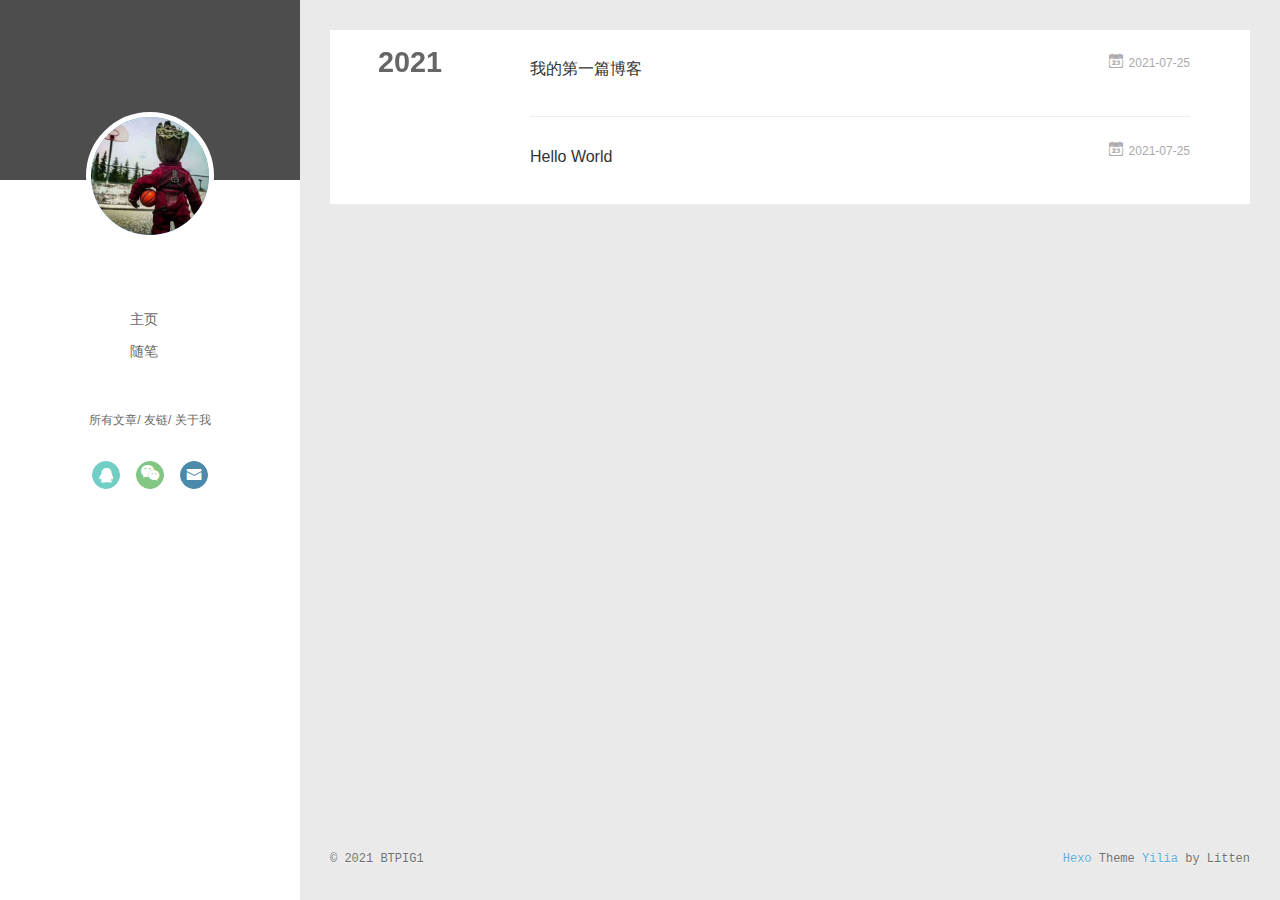
==== commit 504a9d15: "Site updated: 2021-08-19 18:59:18" ====
--- a/archives/index.html
+++ b/archives/index.html
@@ -43,7 +43,7 @@
 <div class="intrude-less">
 	<header id="header" class="inner">
 		<a href="/" class="profilepic">
-			<img src="" class="js-avatar">
+			<img src="/assets/head.jpg" class="js-avatar">
 		</a>
 		<hgroup>
 		  <h1 class="header-author"><a href="/"></a></h1>
@@ -77,13 +77,11 @@
 		<nav class="header-nav">
 			<div class="social">
 				
-					<a class="github" target="_blank" href="#" title="github"><i class="icon-github"></i></a>
+					<a class="qq" target="_blank" href="/assets/QQ.jpg" title="qq"><i class="icon-qq"></i></a>
 		        
-					<a class="weibo" target="_blank" href="#" title="weibo"><i class="icon-weibo"></i></a>
+					<a class="weixin" target="_blank" href="/assets/wechat.png" title="weixin"><i class="icon-weixin"></i></a>
 		        
-					<a class="rss" target="_blank" href="#" title="rss"><i class="icon-rss"></i></a>
-		        
-					<a class="zhihu" target="_blank" href="#" title="zhihu"><i class="icon-zhihu"></i></a>
+					<a class="mail" target="_blank" href="mailto:1459799625@qq.com" title="mail"><i class="icon-mail"></i></a>
 		        
 			</div>
 		</nav>
@@ -101,7 +99,7 @@
 	<div class="intrude-less">
 		<header id="header" class="inner">
 			<div class="profilepic">
-				<img src="" class="js-avatar">
+				<img src="/assets/head.jpg" class="js-avatar">
 			</div>
 			<hgroup>
 			  <h1 class="header-author js-header-author"></h1>
@@ -118,13 +116,11 @@
 			<nav class="header-nav">
 				<div class="social">
 					
-						<a class="github" target="_blank" href="#" title="github"><i class="icon-github"></i></a>
+						<a class="qq" target="_blank" href="/assets/QQ.jpg" title="qq"><i class="icon-qq"></i></a>
 			        
-						<a class="weibo" target="_blank" href="#" title="weibo"><i class="icon-weibo"></i></a>
+						<a class="weixin" target="_blank" href="/assets/wechat.png" title="weixin"><i class="icon-weixin"></i></a>
 			        
-						<a class="rss" target="_blank" href="#" title="rss"><i class="icon-rss"></i></a>
-			        
-						<a class="zhihu" target="_blank" href="#" title="zhihu"><i class="icon-zhihu"></i></a>
+						<a class="mail" target="_blank" href="mailto:1459799625@qq.com" title="mail"><i class="icon-mail"></i></a>
 			        
 				</div>
 			</nav>
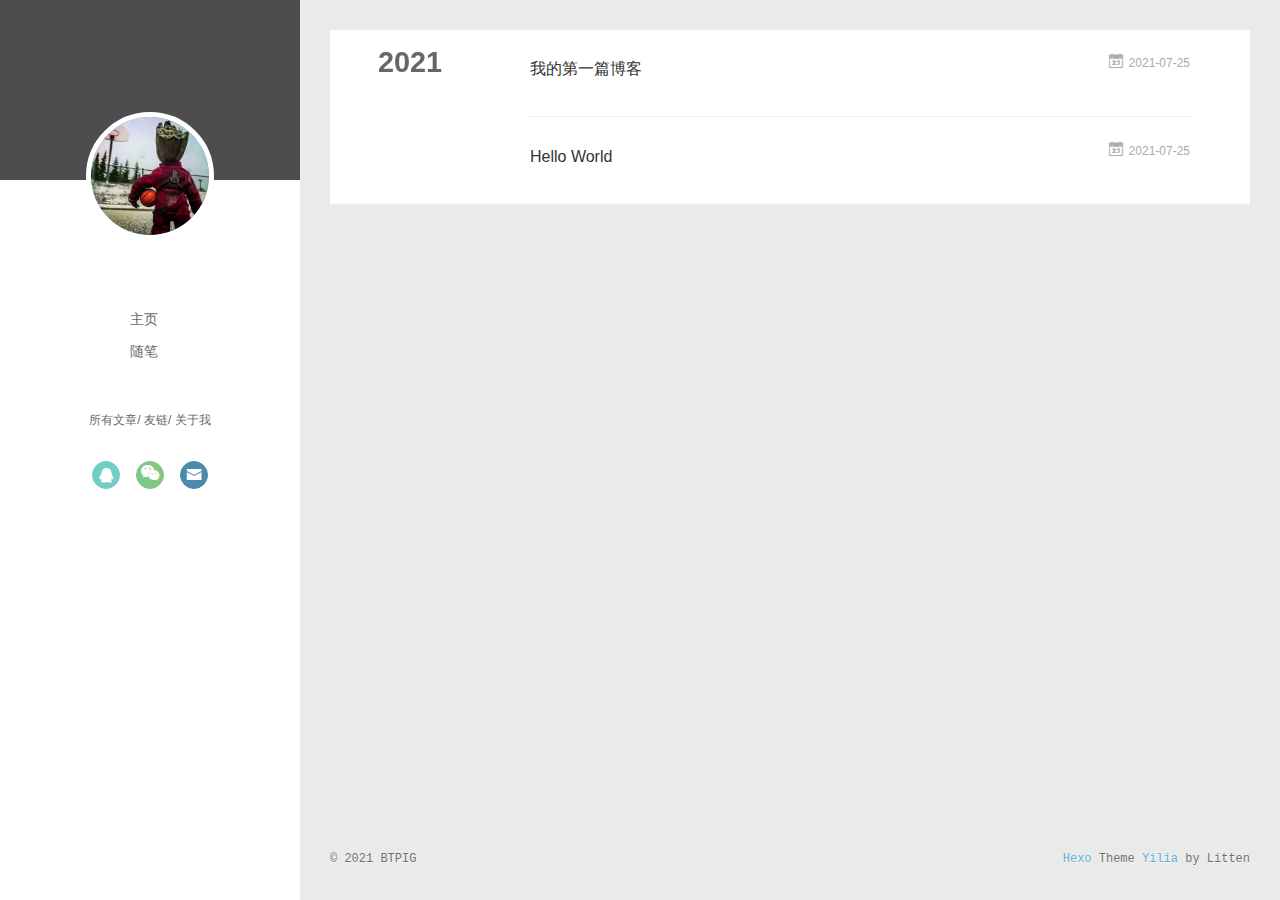
==== commit ce559a77: "Site updated: 2021-08-19 19:34:17" ====
--- a/archives/index.html
+++ b/archives/index.html
@@ -6,17 +6,17 @@
   <meta name="renderer" content="webkit">
   <meta http-equiv="X-UA-Compatible" content="IE=edge" >
   <link rel="dns-prefetch" href="http://example.com">
-  <title>Archives | 第一篇博客</title>
+  <title>Archives | 安卓</title>
   <meta name="viewport" content="width=device-width, initial-scale=1, maximum-scale=1">
   <meta property="og:type" content="website">
-<meta property="og:title" content="第一篇博客">
+<meta property="og:title" content="安卓">
 <meta property="og:url" content="http://example.com/archives/index.html">
-<meta property="og:site_name" content="第一篇博客">
+<meta property="og:site_name" content="安卓">
 <meta property="og:locale" content="en_US">
-<meta property="article:author" content="BTPIG1">
+<meta property="article:author" content="BTPIG">
 <meta name="twitter:card" content="summary">
   
-    <link rel="alternative" href="/atom.xml" title="第一篇博客" type="application/atom+xml">
+    <link rel="alternative" href="/atom.xml" title="安卓" type="application/atom+xml">
   
   
     <link rel="icon" href="/favicon.png">
@@ -225,7 +225,7 @@
   <div class="outer">
     <div id="footer-info">
     	<div class="footer-left">
-    		&copy; 2021 BTPIG1
+    		&copy; 2021 BTPIG
     	</div>
       	<div class="footer-right">
       		<a href="http://hexo.io/" target="_blank">Hexo</a>  Theme <a href="https://github.com/litten/hexo-theme-yilia" target="_blank">Yilia</a> by Litten
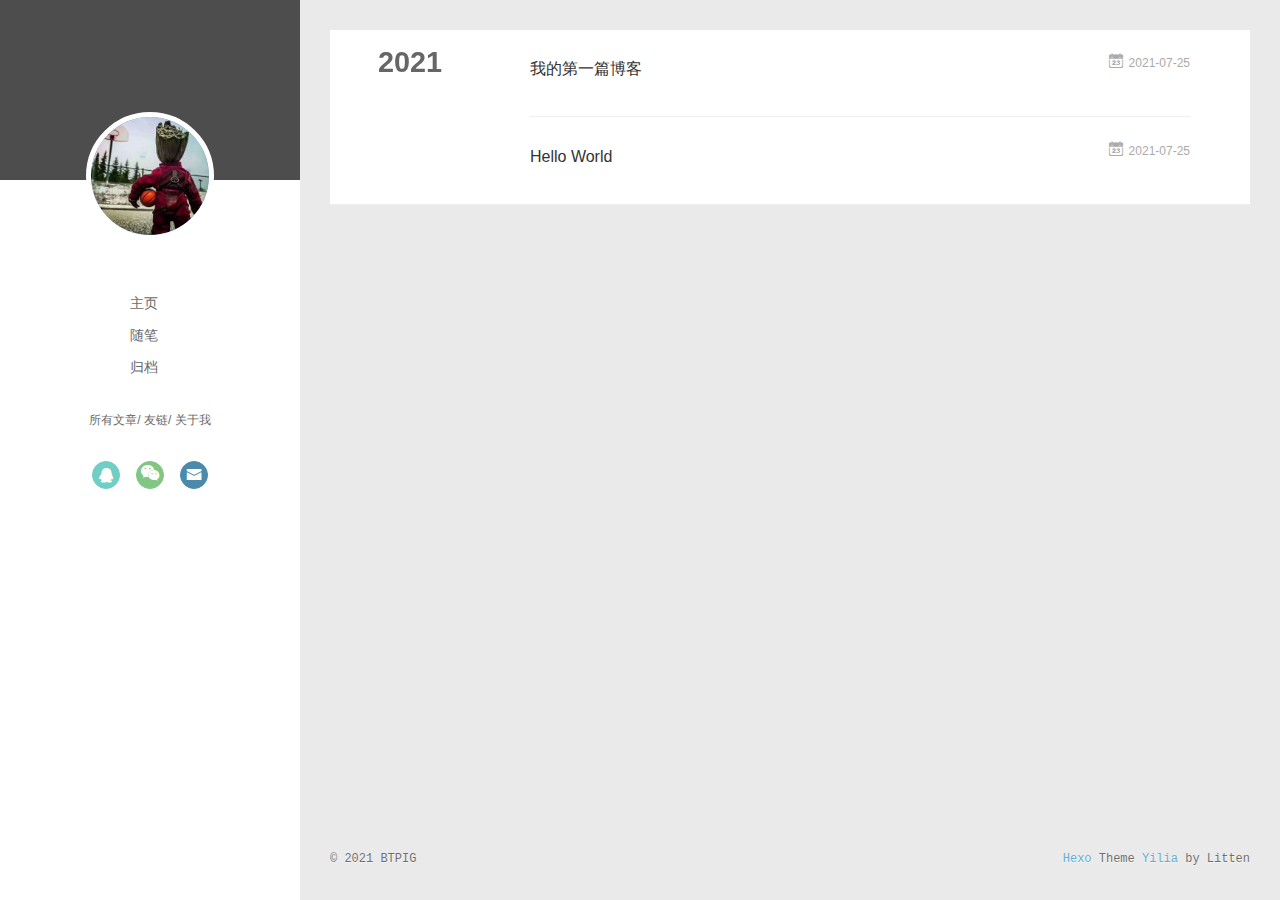
==== commit 78eb0081: "Site updated: 2021-08-19 20:36:39" ====
--- a/archives/index.html
+++ b/archives/index.html
@@ -57,6 +57,8 @@
 	        
 				<li><a href="/tags/%E9%9A%8F%E7%AC%94/">随笔</a></li>
 	        
+				<li><a href="/archives/index.html">归档</a></li>
+	        
 			</ul>
 		</nav>
 		<nav class="header-smart-menu">
@@ -84,6 +86,12 @@
 					<a class="mail" target="_blank" href="mailto:1459799625@qq.com" title="mail"><i class="icon-mail"></i></a>
 		        
 			</div>
+<!-- 网易云音乐插件 -->
+
+	<div style="position:absolute; bottom:120px left:auto; width:85%">
+		<iframe frameborder="no" border="0" marginwidth="0" marginheight="0" width=298 height=52 src="//music.163.com/outchain/player?type=2&id=33035611&auto=0&height=32"></iframe>
+	</div>
+
 		</nav>
 	</header>		
 </div>
@@ -111,6 +119,8 @@
 			
 				
 			
+				
+			
 			
 			
 			<nav class="header-nav">
@@ -126,12 +136,14 @@
 			</nav>
 
 			<nav class="header-menu js-header-menu">
-				<ul style="width: 50%">
-				
-				
-					<li style="width: 50%"><a href="/">主页</a></li>
-		        
-					<li style="width: 50%"><a href="/tags/%E9%9A%8F%E7%AC%94/">随笔</a></li>
+				<ul style="width: 70%">
+				
+				
+					<li style="width: 33.333333333333336%"><a href="/">主页</a></li>
+		        
+					<li style="width: 33.333333333333336%"><a href="/tags/%E9%9A%8F%E7%AC%94/">随笔</a></li>
+		        
+					<li style="width: 33.333333333333336%"><a href="/archives/index.html">归档</a></li>
 		        
 				</ul>
 			</nav>
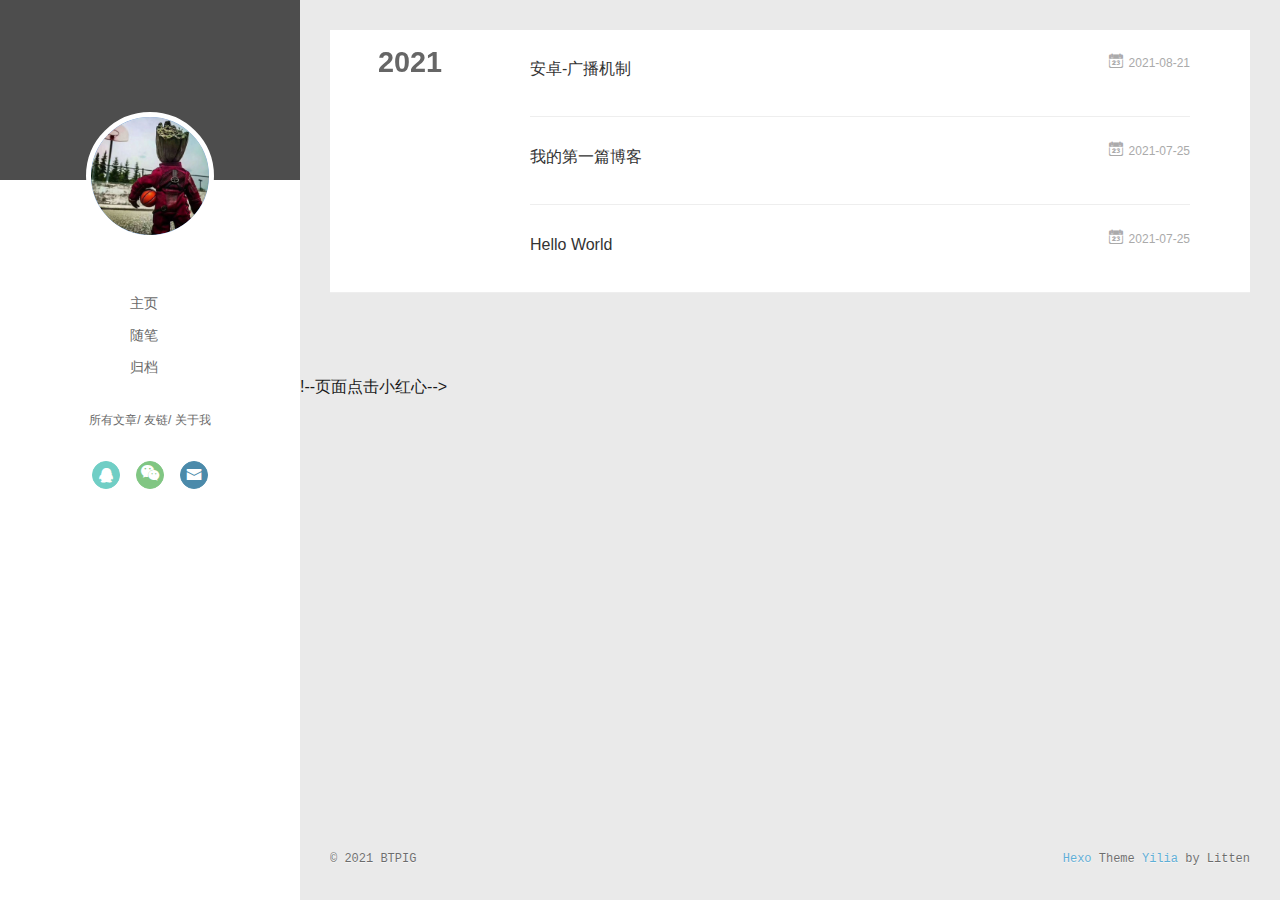
==== commit f9724332: "Site updated: 2021-08-21 17:47:31" ====
--- a/archives/index.html
+++ b/archives/index.html
@@ -89,7 +89,7 @@
 <!-- 网易云音乐插件 -->
 
 	<div style="position:absolute; bottom:120px left:auto; width:85%">
-		<iframe frameborder="no" border="0" marginwidth="0" marginheight="0" width=298 height=52 src="//music.163.com/outchain/player?type=2&id=33035611&auto=0&height=32"></iframe>
+		<iframe frameborder="no" border="0" marginwidth="0" marginheight="0" width=298 height=52 src="//music.163.com/outchain/player?type=2&id=33035611&auto=1&height=32"></iframe>
 	</div>
 
 		</nav>
@@ -175,6 +175,33 @@
   <div class="archive-article-inner">
     <header class="archive-article-header">
       	<div class="article-meta">
+	      	<a href="/2021/08/21/%E5%AE%89%E5%8D%93-%E5%B9%BF%E6%92%AD%E6%9C%BA%E5%88%B6/" class="archive-article-date">
+  	<time datetime="2021-08-21T08:53:39.000Z" itemprop="datePublished"><i class="icon-calendar icon"></i>2021-08-21</time>
+</a>
+        </div>
+    	 
+  
+    <h1 itemprop="name">
+      <a class="archive-article-title" href="/2021/08/21/%E5%AE%89%E5%8D%93-%E5%B9%BF%E6%92%AD%E6%9C%BA%E5%88%B6/">安卓-广播机制</a>
+    </h1>
+  
+
+        <div class="article-info info-on-right">
+          
+          
+
+        </div>
+        <div class="clearfix"></div>
+    </header>
+  </div>
+</article>
+  
+    
+    
+    <article class="archive-article archive-type-post">
+  <div class="archive-article-inner">
+    <header class="archive-article-header">
+      	<div class="article-meta">
 	      	<a href="/2021/07/25/%E6%88%91%E7%9A%84%E7%AC%AC%E4%B8%80%E7%AF%87%E5%8D%9A%E5%AE%A2/" class="archive-article-date">
   	<time datetime="2021-07-25T12:12:00.000Z" itemprop="datePublished"><i class="icon-calendar icon"></i>2021-07-25</time>
 </a>
@@ -245,6 +272,9 @@
     </div>
   </div>
 </footer>
+
+!--页面点击小红心-->
+<script type="text/javascript" src="/love.js"></script>
     </div>
     <script>
 	var yiliaConfig = {
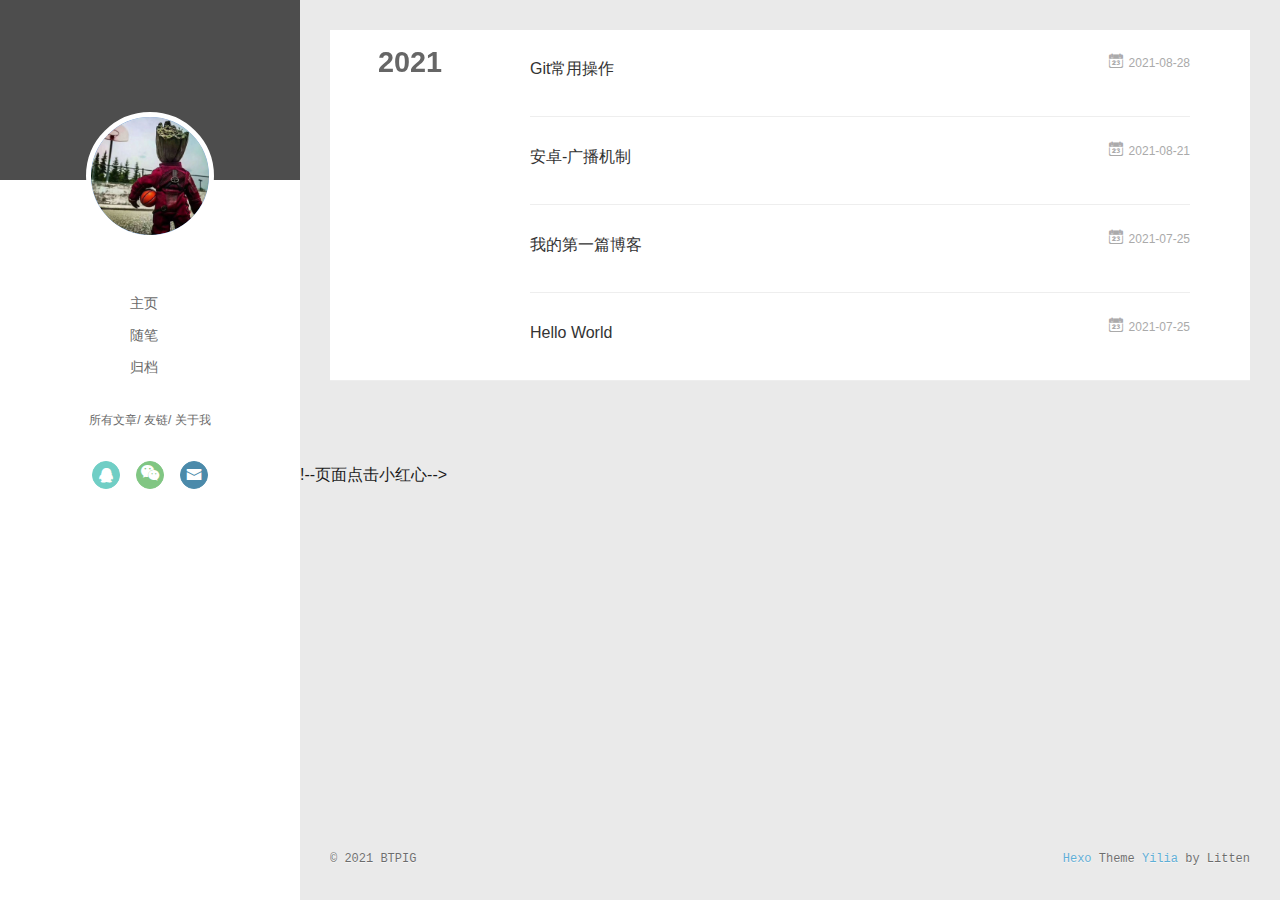
==== commit 3634e99c: "Site updated: 2021-08-28 10:05:35" ====
--- a/archives/index.html
+++ b/archives/index.html
@@ -170,6 +170,33 @@
           <a href="/archives/2021" class="archive-year">2021</a>
         </div>
         <div class="archives">
+    
+    <article class="archive-article archive-type-post">
+  <div class="archive-article-inner">
+    <header class="archive-article-header">
+      	<div class="article-meta">
+	      	<a href="/2021/08/28/Git%E5%B8%B8%E7%94%A8%E6%93%8D%E4%BD%9C/" class="archive-article-date">
+  	<time datetime="2021-08-28T00:55:16.000Z" itemprop="datePublished"><i class="icon-calendar icon"></i>2021-08-28</time>
+</a>
+        </div>
+    	 
+  
+    <h1 itemprop="name">
+      <a class="archive-article-title" href="/2021/08/28/Git%E5%B8%B8%E7%94%A8%E6%93%8D%E4%BD%9C/">Git常用操作</a>
+    </h1>
+  
+
+        <div class="article-info info-on-right">
+          
+          
+
+        </div>
+        <div class="clearfix"></div>
+    </header>
+  </div>
+</article>
+  
+    
     
     <article class="archive-article archive-type-post">
   <div class="archive-article-inner">
